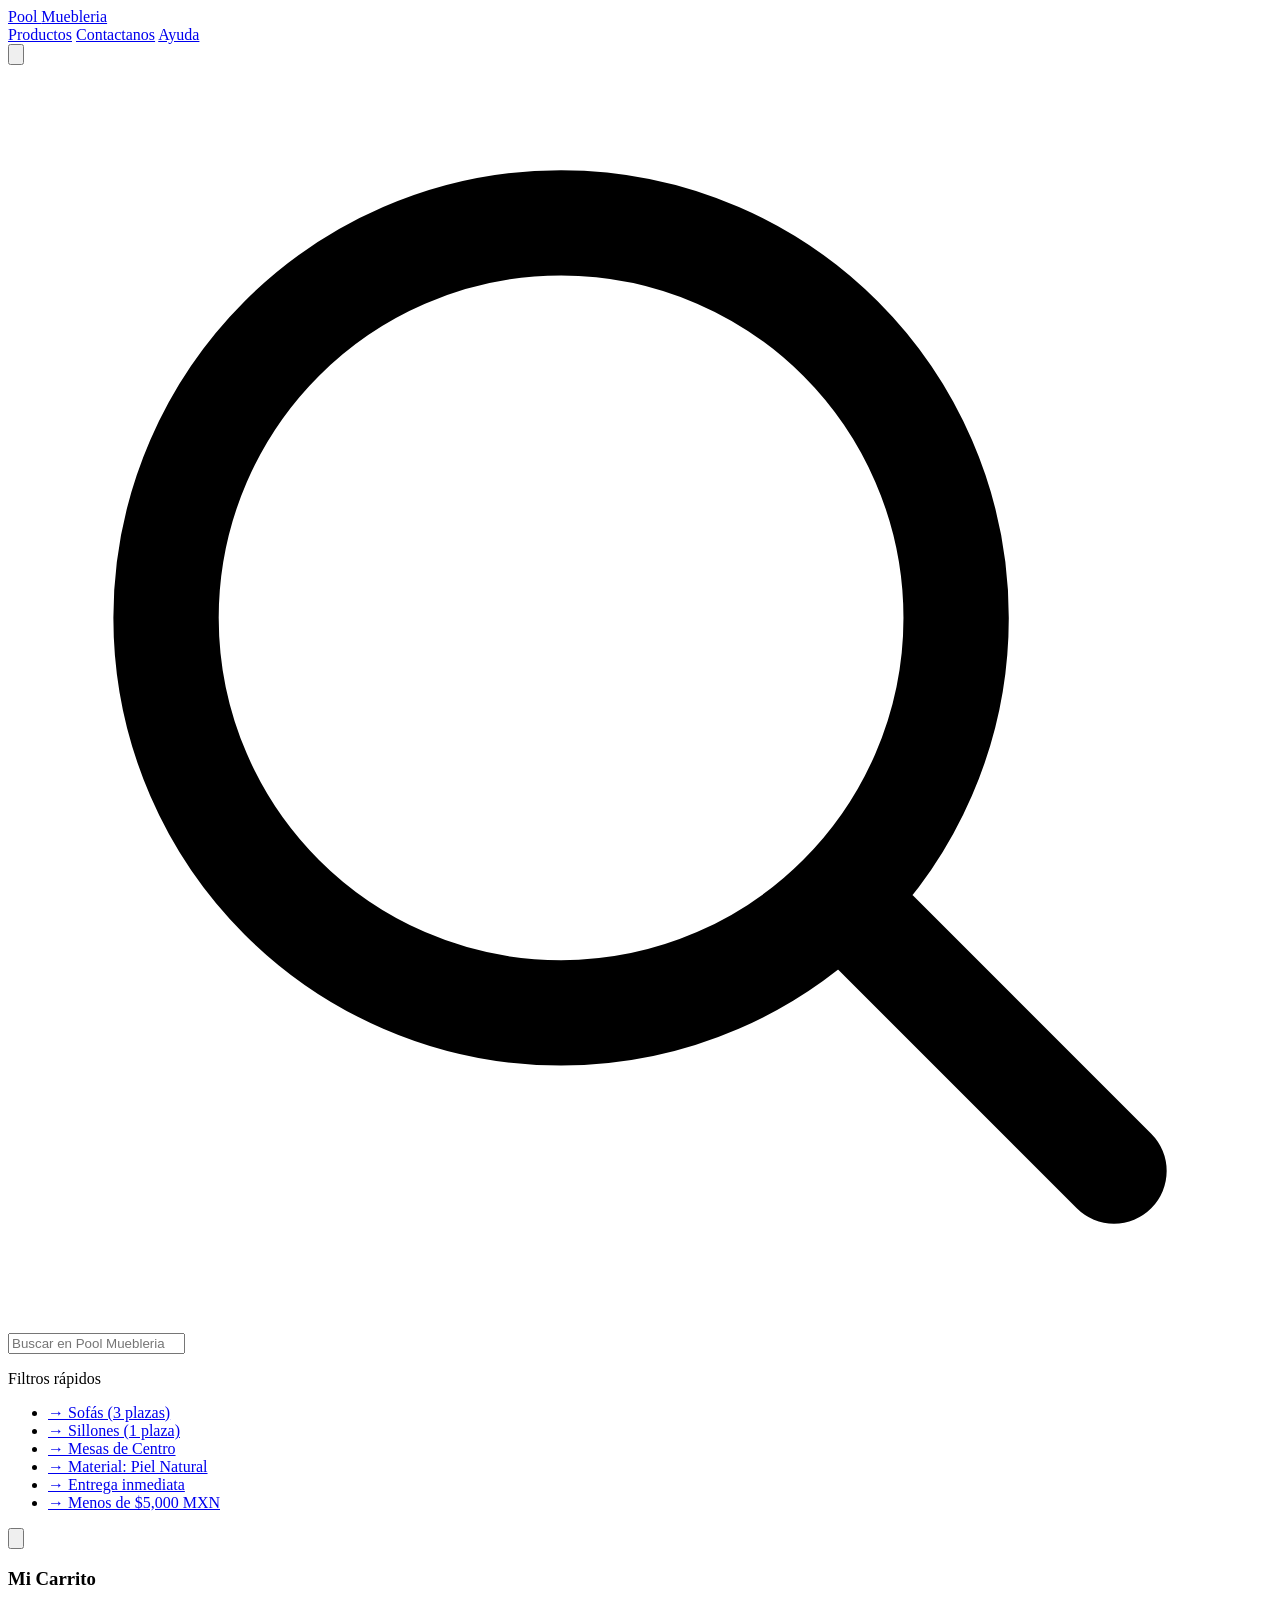
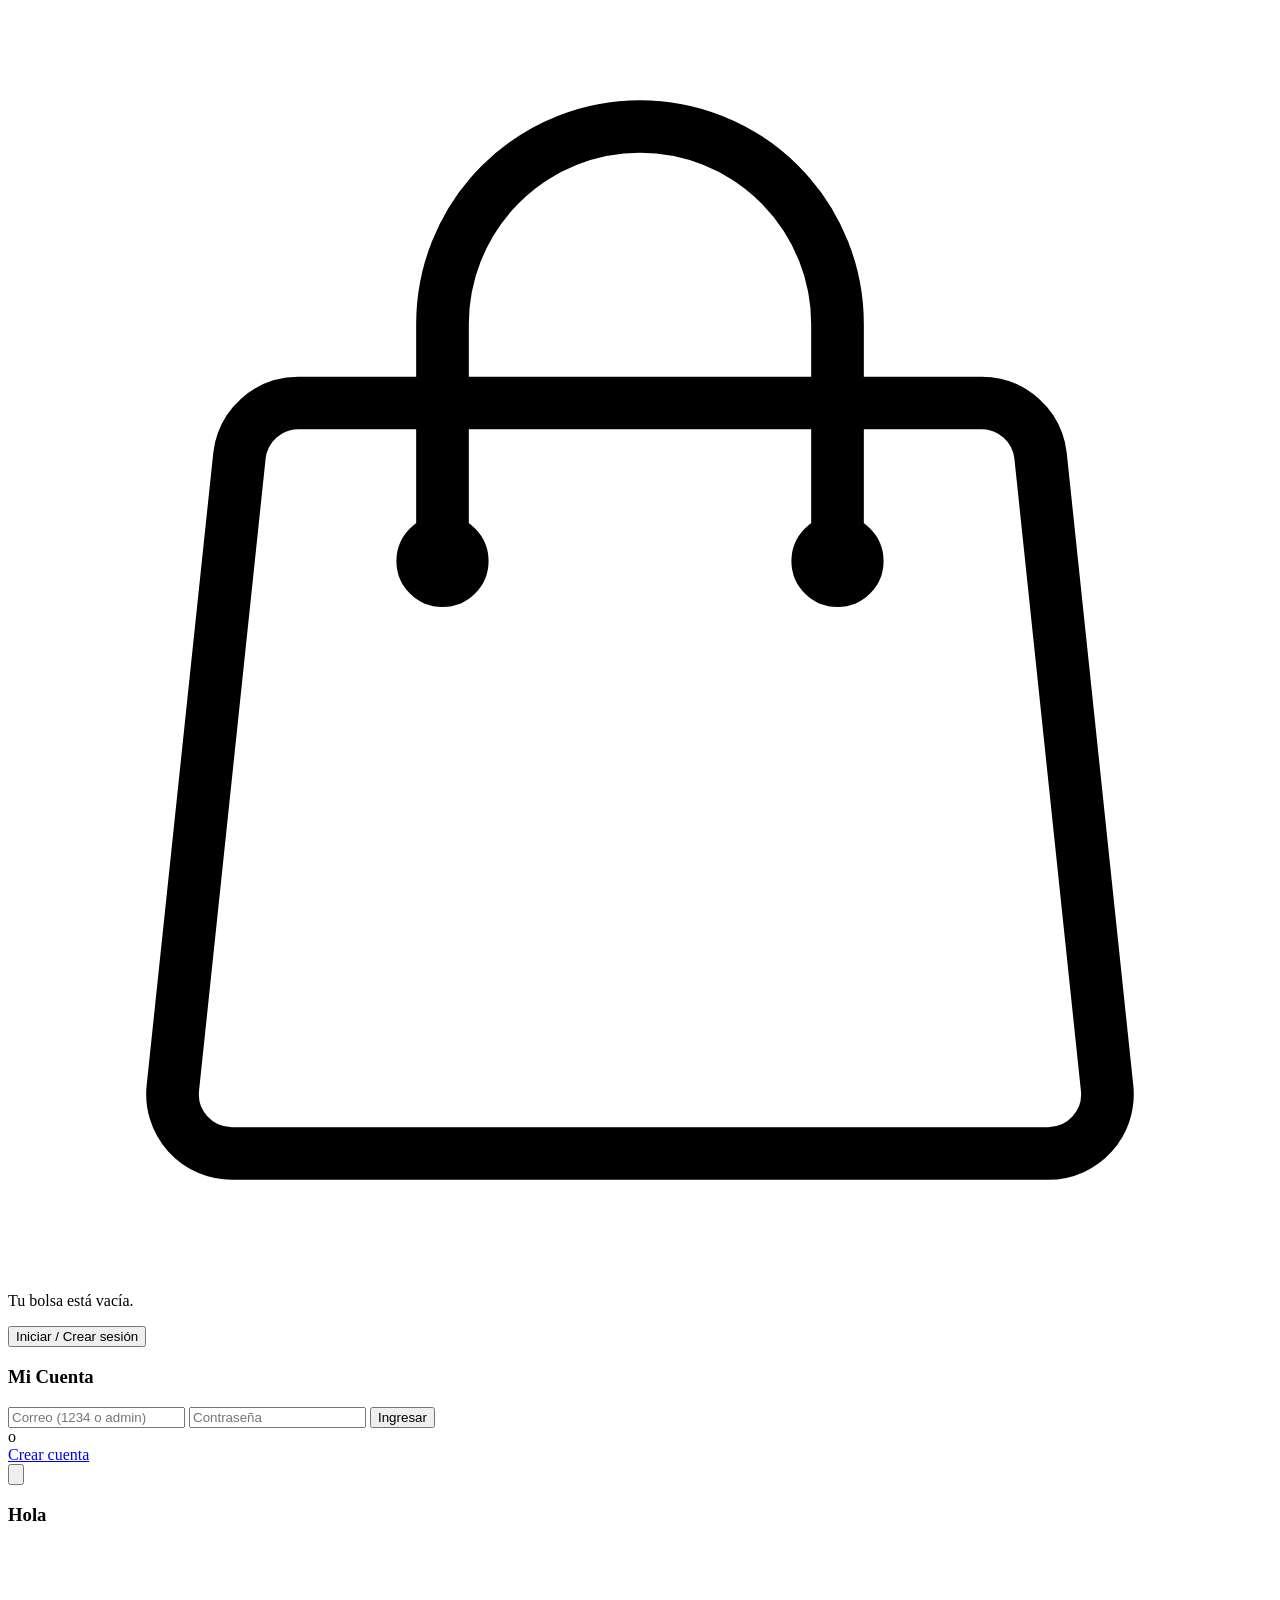
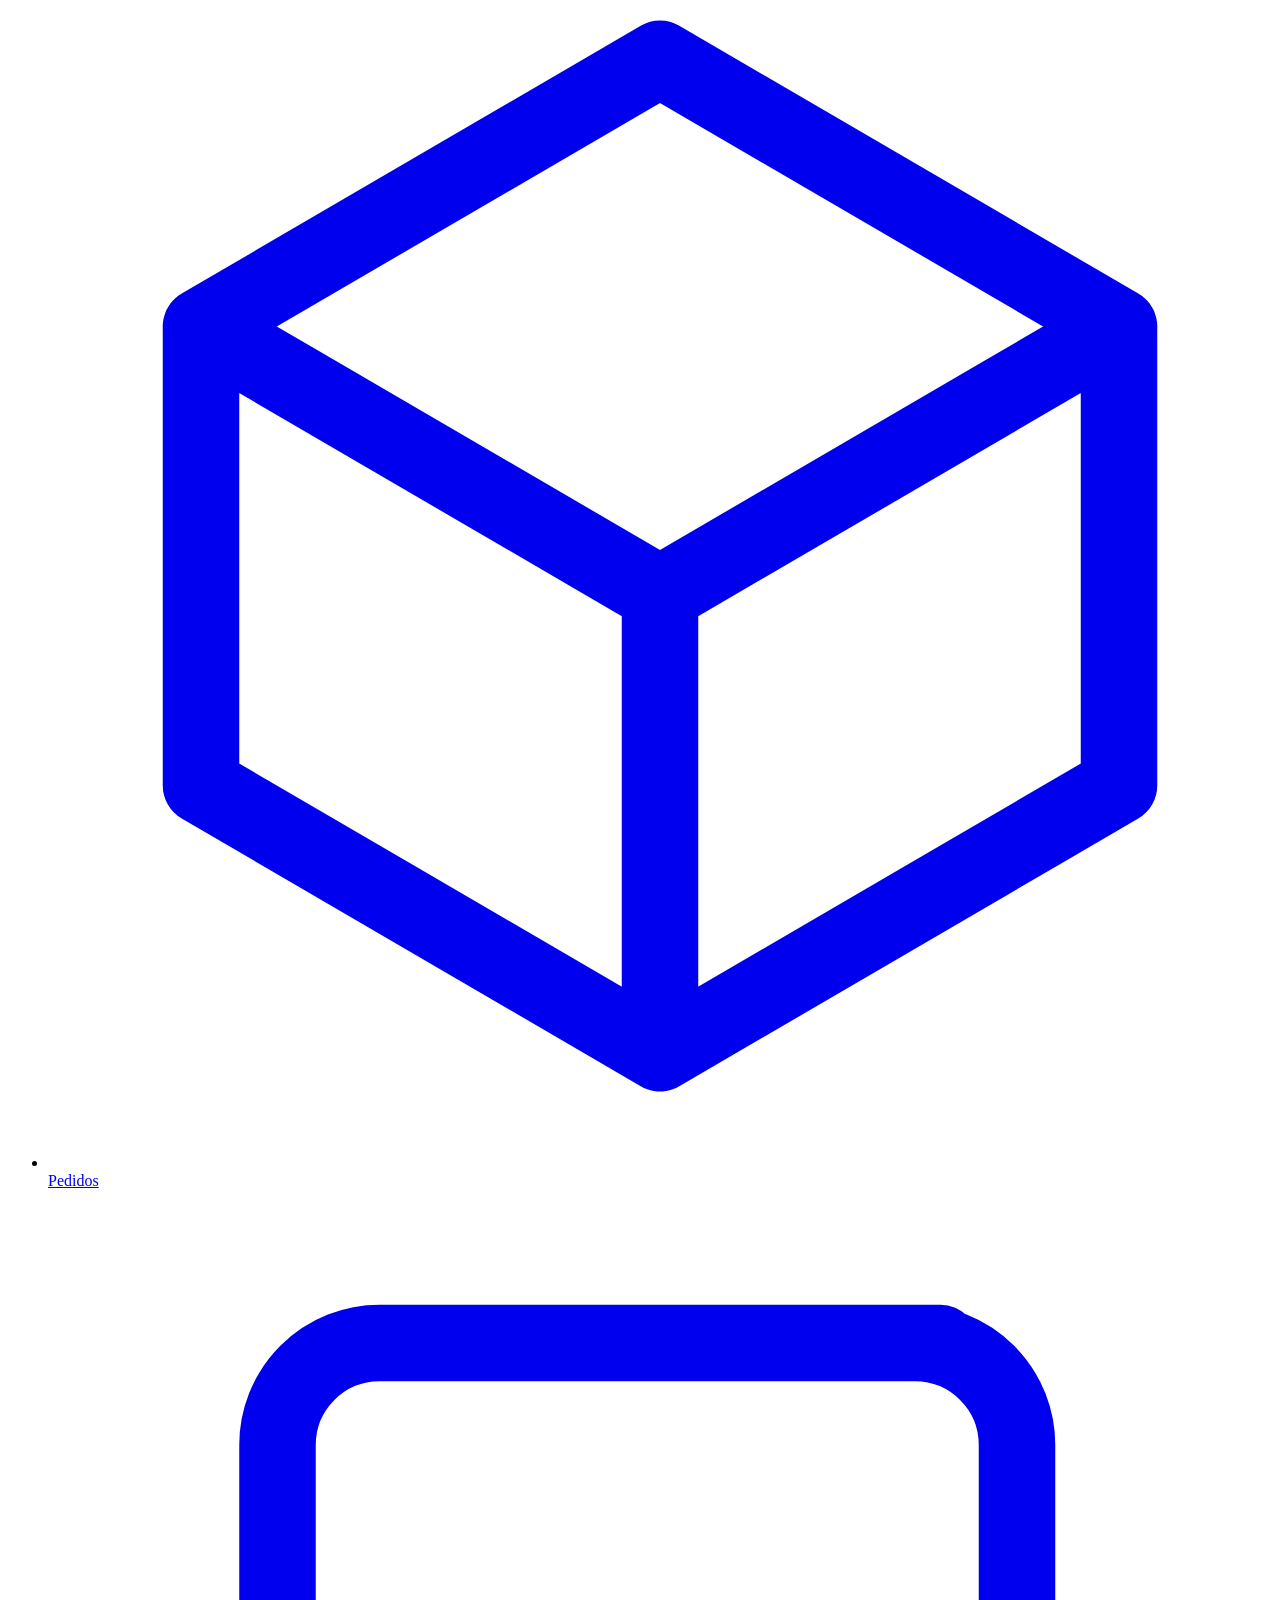
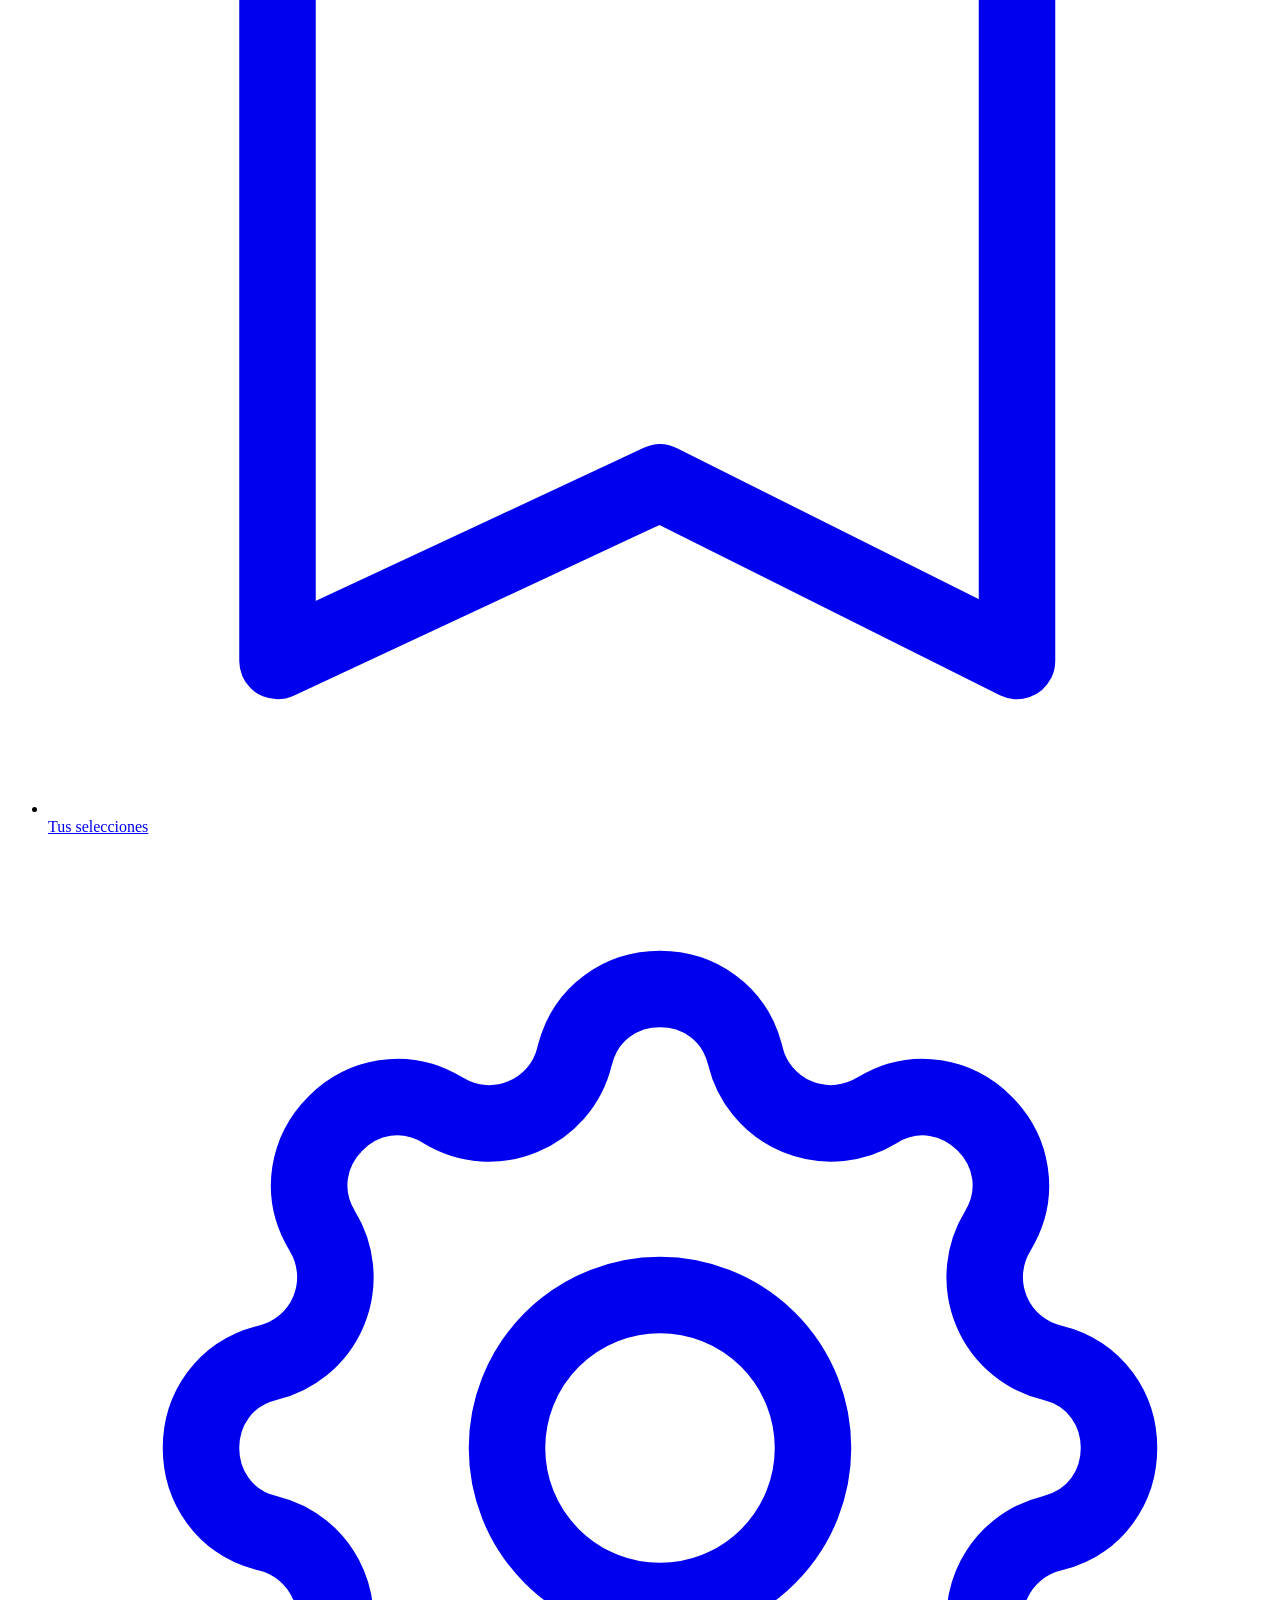
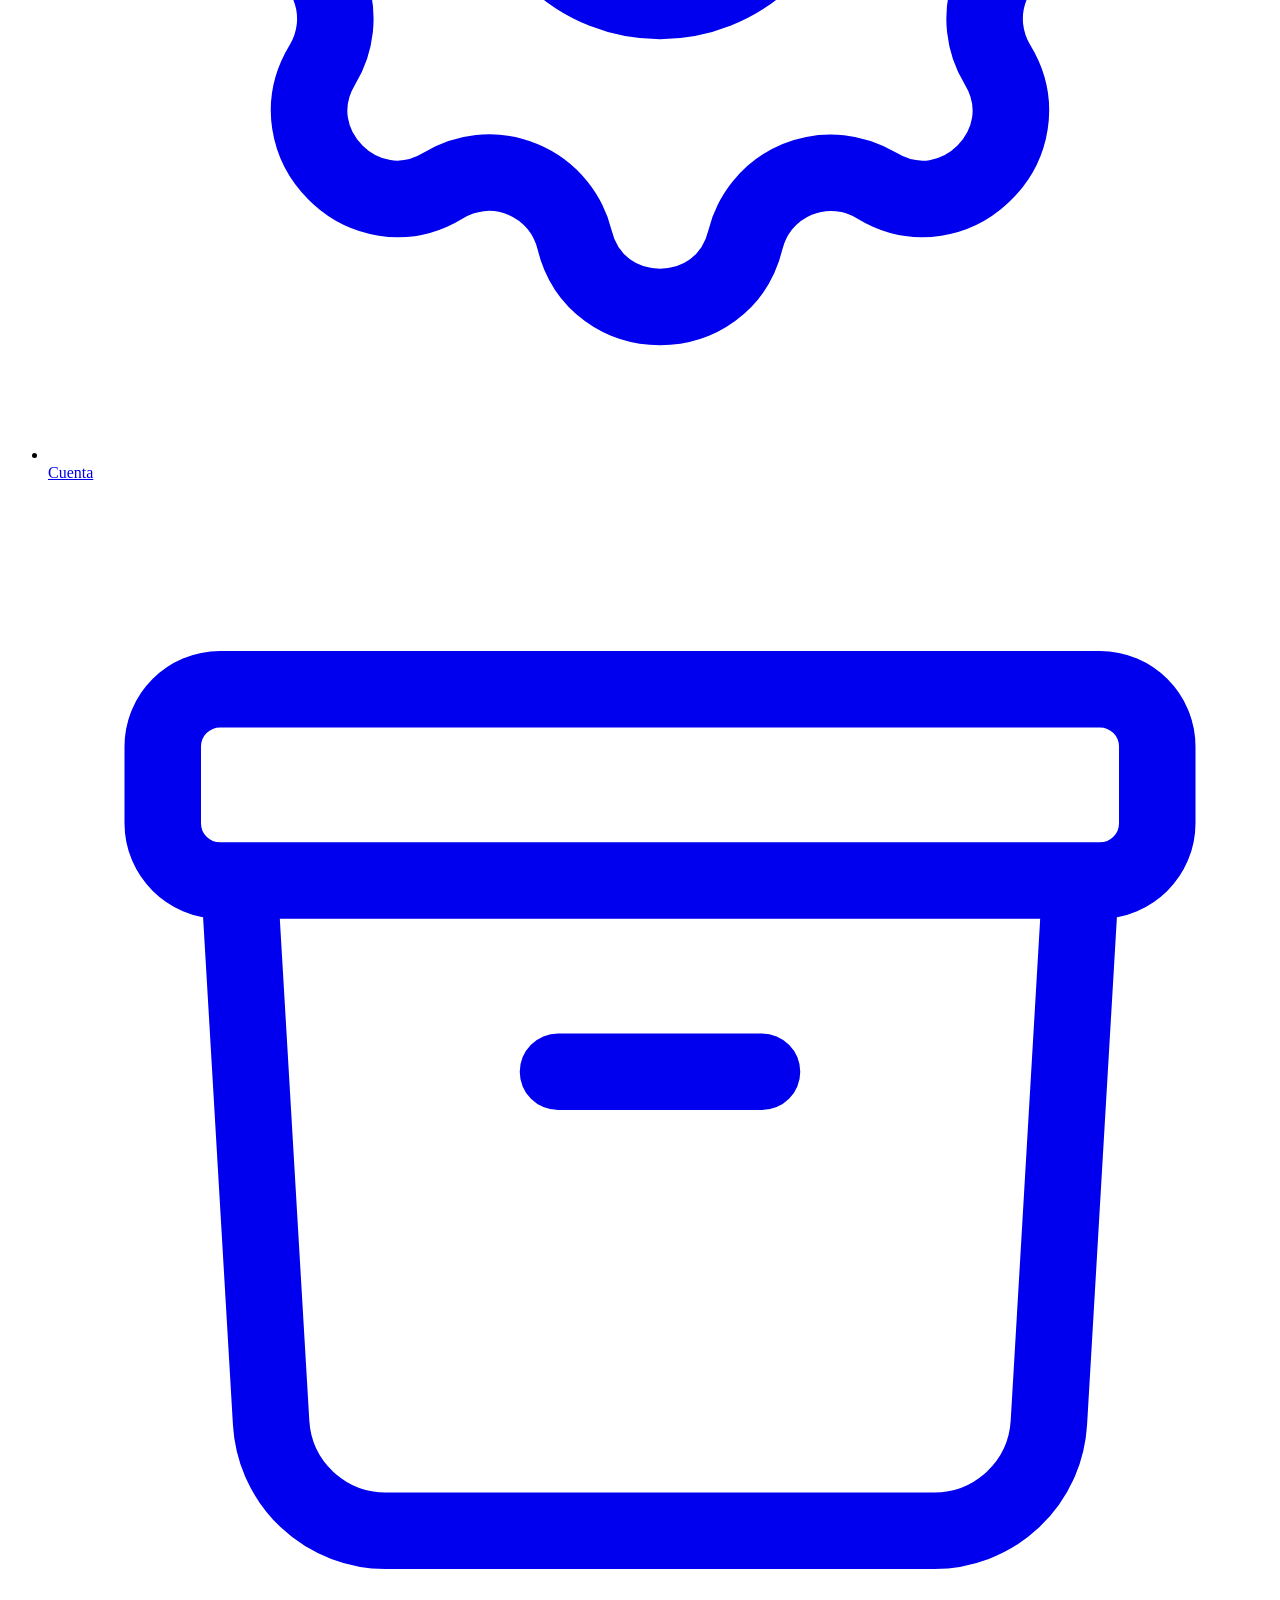
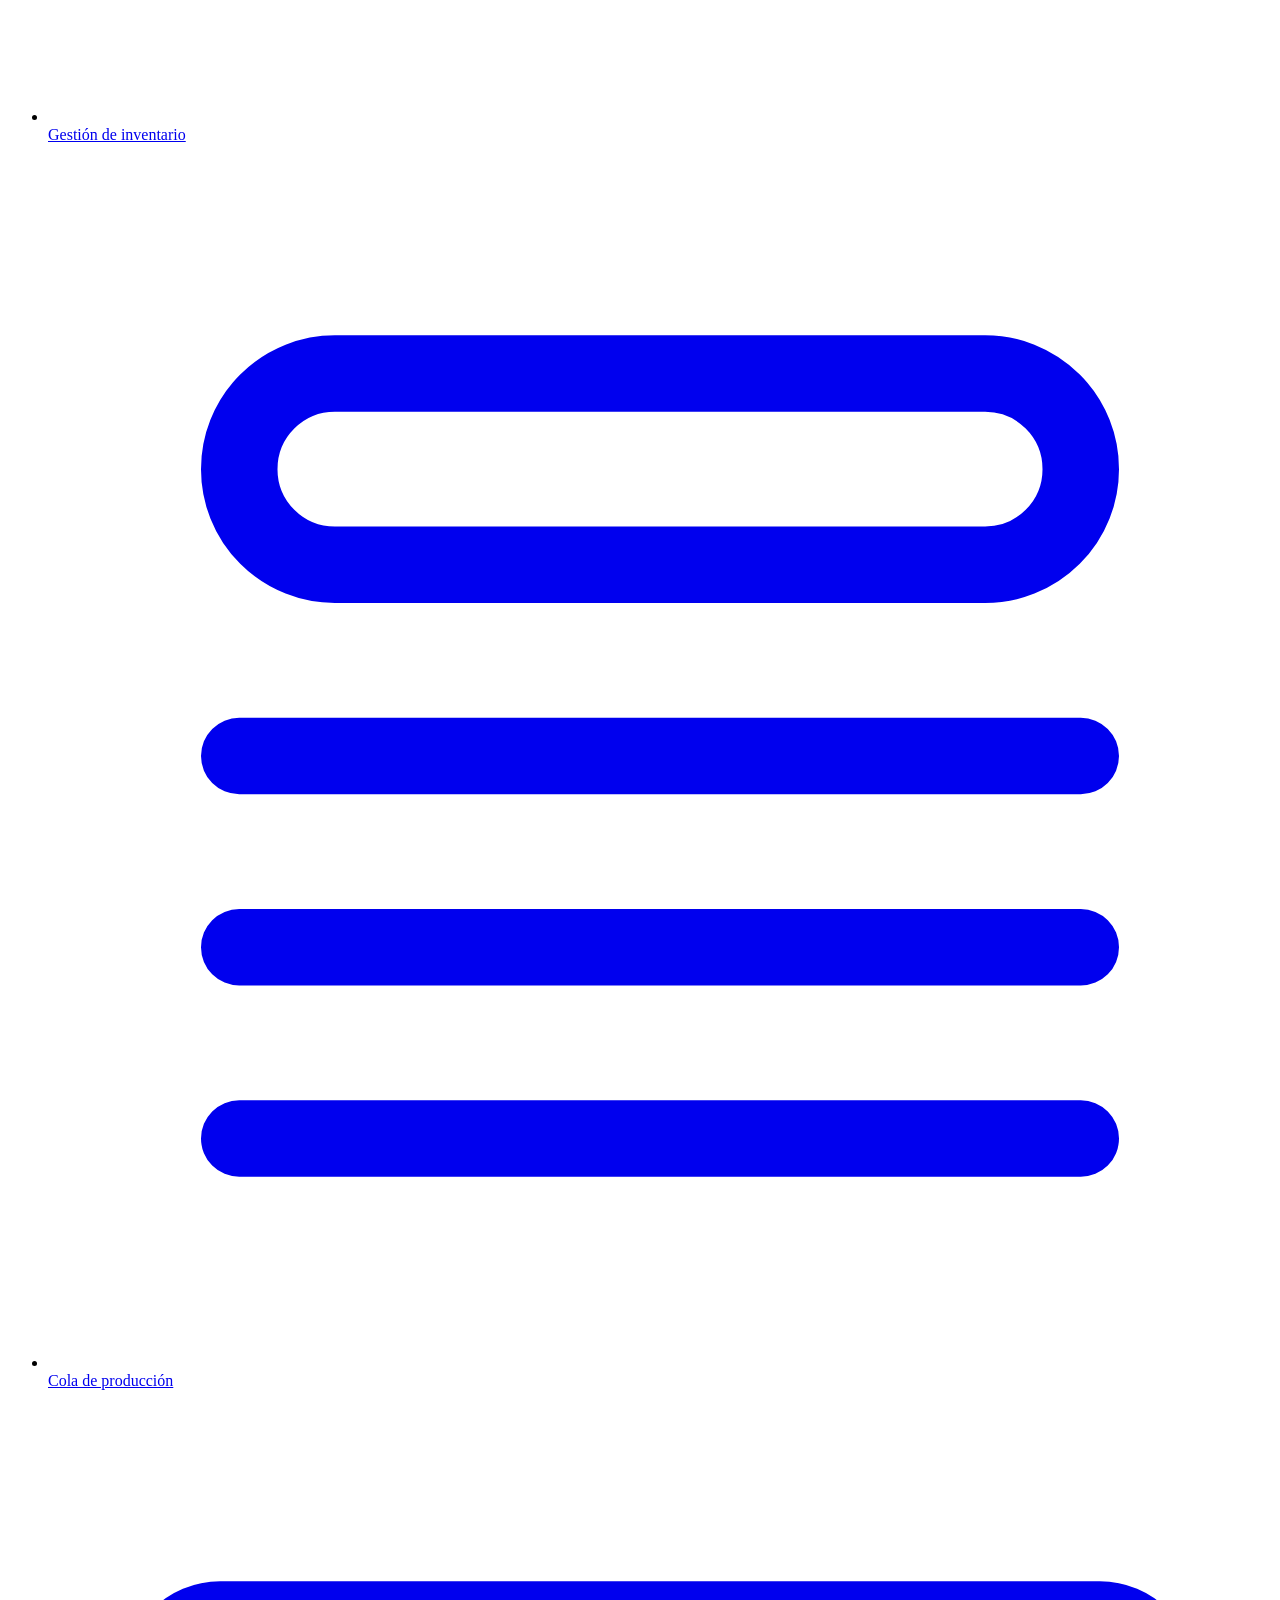
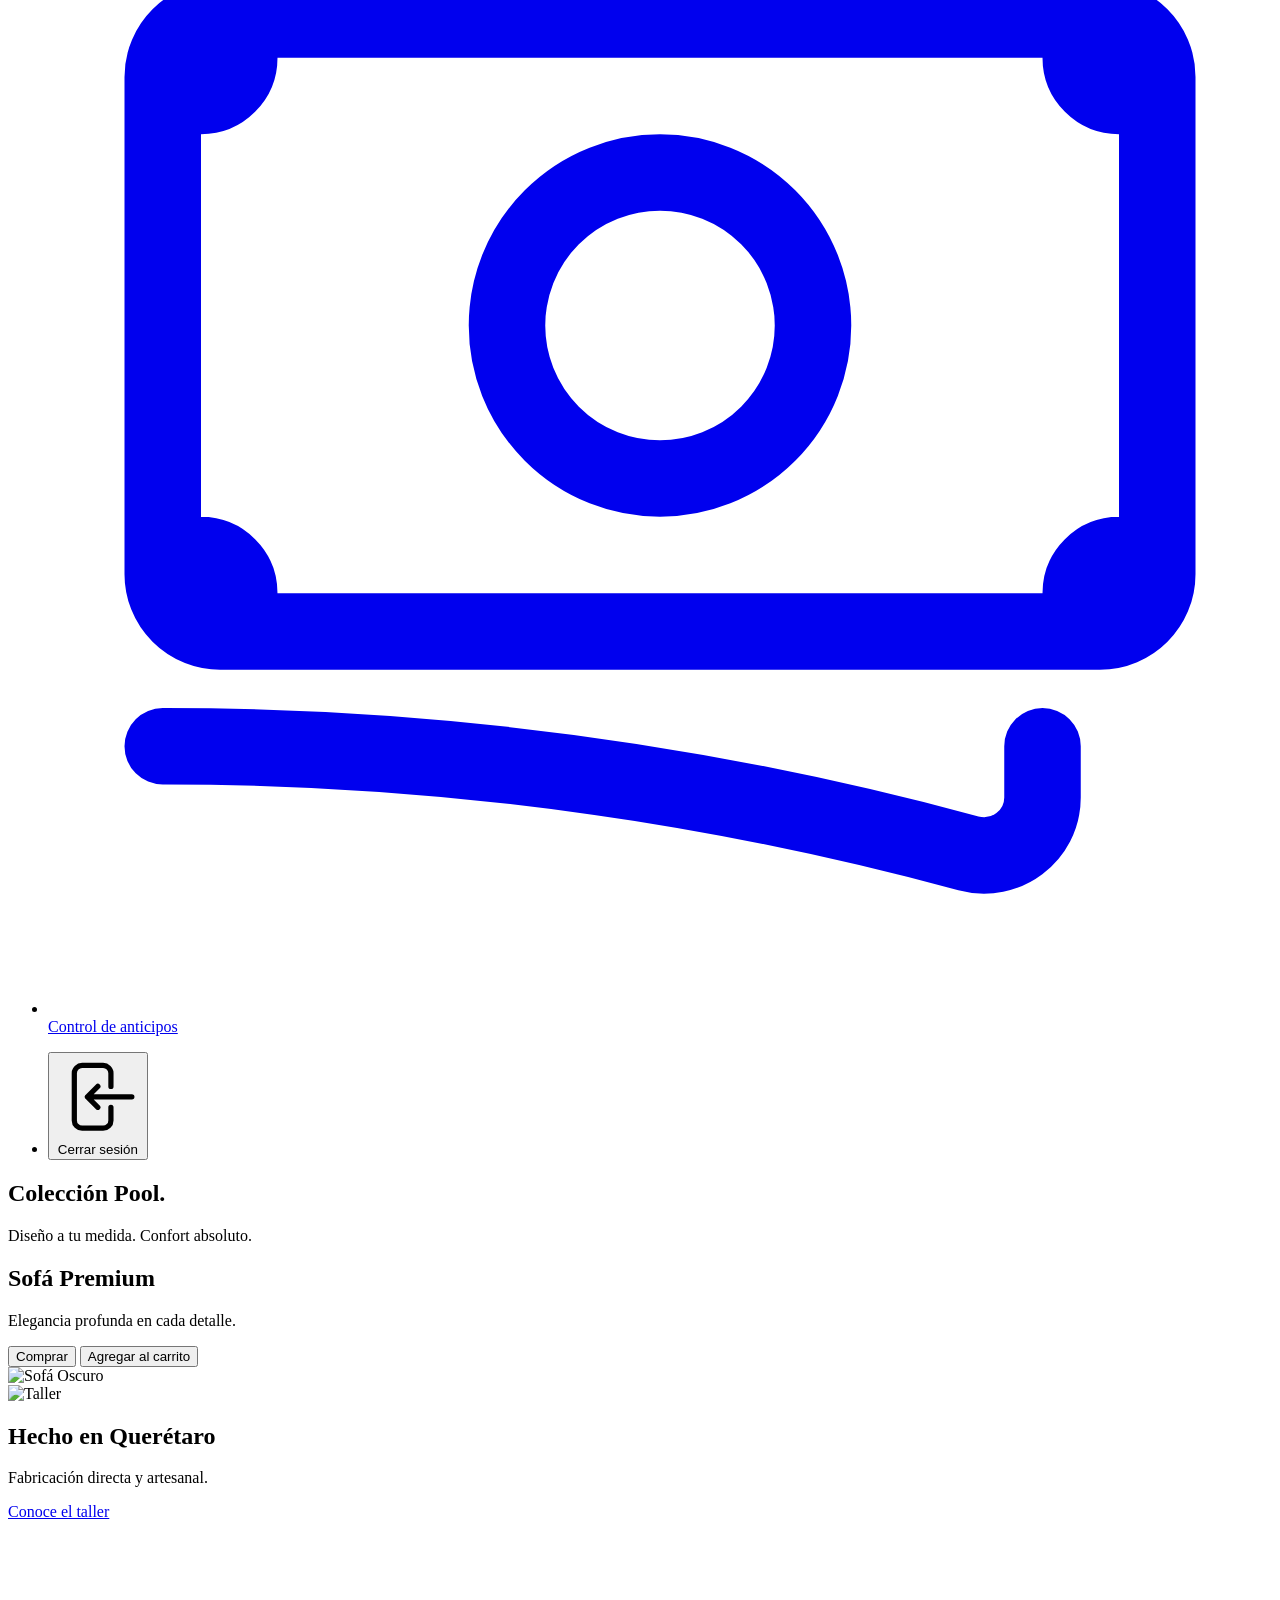
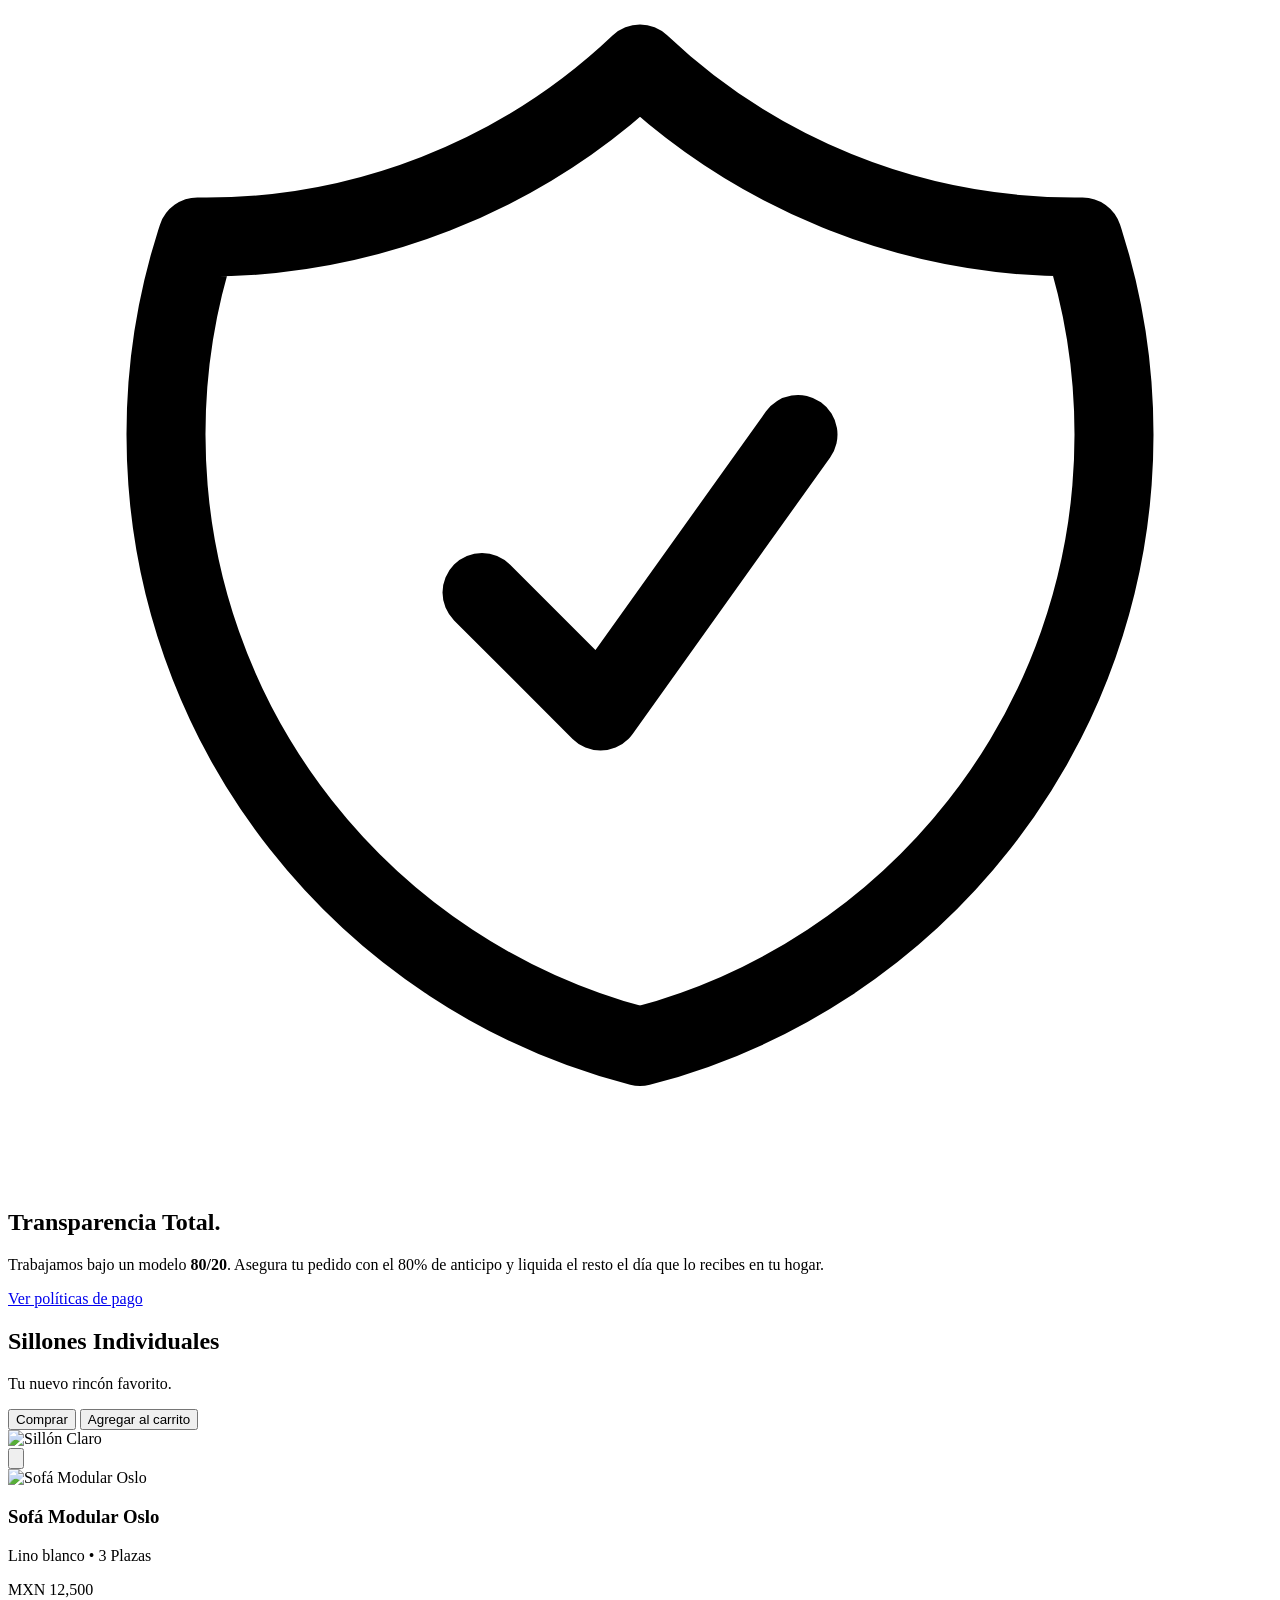
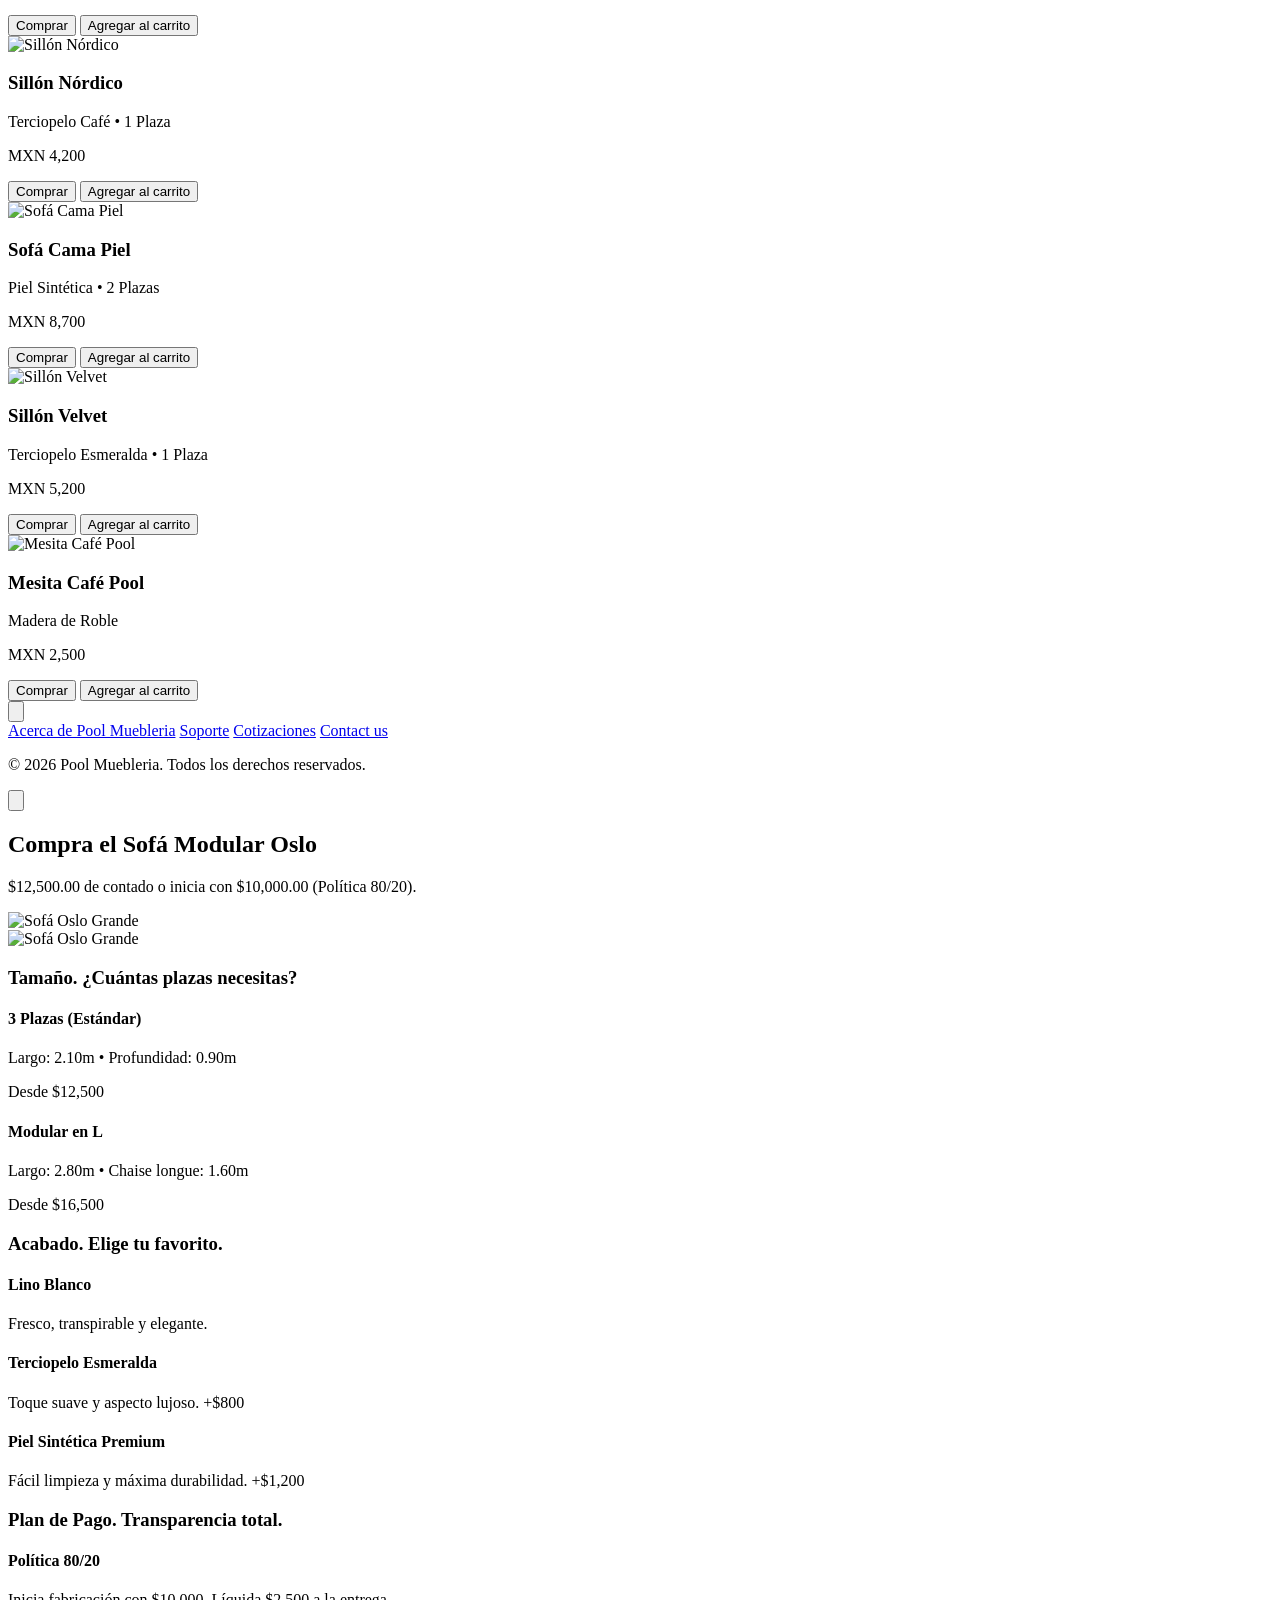
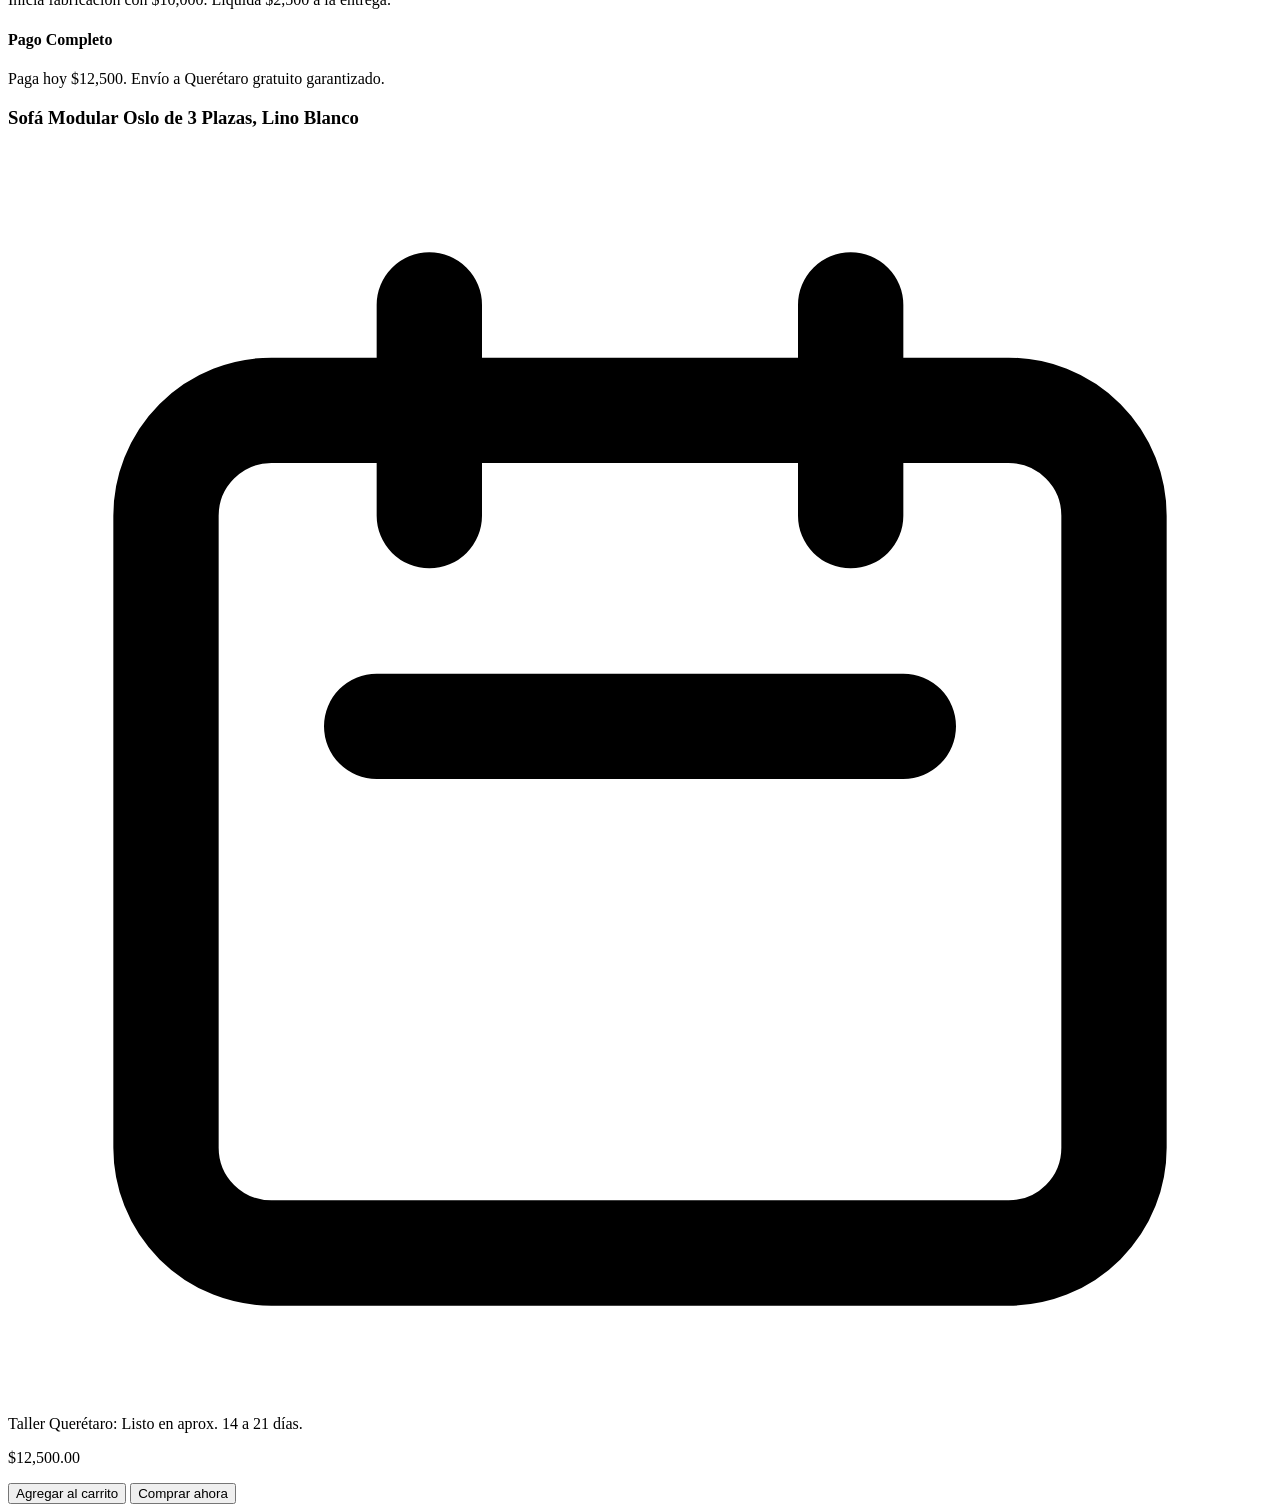
==== index.html @ 06fbead5 "Mi primer commit" ====
<!DOCTYPE html>
<html lang="es">
<head>
    <meta charset="UTF-8">
    <meta name="viewport" content="width=device-width, initial-scale=1.0">
    <title>Pool Muebleria | Diseño a tu medida</title>
    
    <link href="https://fonts.googleapis.com/css2?family=Inter:wght@300;400;500;600;700&display=swap" rel="stylesheet">
    <script src="https://cdn.tailwindcss.com"></script>
    <script>
        tailwind.config = {
            theme: {
                extend: {
                    fontFamily: { sans: ['Inter', 'sans-serif'] },
                    colors: {
                        pool: {
                            bg: '#F5F5F7',      
                            cafe: '#3E2723',    
                            dark: '#1D1D1F',    
                            card: '#FFFFFF'     
                        }
                    }
                }
            }
        }
    </script>
    <style>
        /* Oculta la barra de desplazamiento en el configurador pero permite scroll fluido */
        .no-scrollbar::-webkit-scrollbar { display: none; }
        .no-scrollbar { -ms-overflow-style: none; scrollbar-width: none; }
    </style>
</head>
<body class="bg-pool-bg text-pool-dark font-sans antialiased overflow-x-hidden relative">

    <div class="fixed top-6 left-1/2 transform -translate-x-1/2 z-40 w-full max-w-5xl px-4">
        <header class="bg-white/50 backdrop-blur-2xl rounded-full shadow-sm border border-white/50 flex justify-center items-center py-3 px-8 text-sm font-medium transition-all duration-300">
            <div class="flex items-center space-x-6 md:space-x-8">
                
                <a href="index.html" class="text-xl font-semibold tracking-tight hover:opacity-80 transition-opacity">
                    <span>Pool <span class="font-light text-gray-500">Muebleria</span></span>
                </a>

                <div class="h-4 w-px bg-gray-300/50 hidden md:block"></div>

                <nav class="hidden md:flex space-x-6">
                    <a href="producto.html" class="hover:text-gray-700 transition-colors">Productos</a>
                    <a href="#" class="hover:text-gray-700 transition-colors">Contactanos</a>
                    <a href="#" class="hover:text-gray-700 transition-colors">Ayuda</a>
                </nav>

                <div class="h-4 w-px bg-gray-300/50 hidden md:block"></div>

                <div class="flex items-center space-x-5">
                    
                    <div class="relative flex items-center">
                        <button onclick="toggleSearchMenu()" id="search-btn" title="Buscar" class="text-gray-700 hover:text-black transition-colors focus:outline-none">
                            <svg class="w-4 h-4" fill="none" stroke="currentColor" stroke-width="2" viewBox="0 0 24 24"><path stroke-linecap="round" stroke-linejoin="round" d="m21 21-5.197-5.197m0 0A7.5 7.5 0 1 0 5.196 5.196a7.5 7.5 0 0 0 10.607 10.607Z"></path></svg>
                        </button>
                        <div id="search-dropdown" class="hidden absolute right-[-120px] md:right-[-60px] top-full mt-6 w-80 md:w-96 bg-white/80 backdrop-blur-2xl border border-white/50 rounded-[2rem] shadow-2xl p-6 text-pool-dark transition-all origin-top">
                            <div class="absolute -top-2 right-[124px] md:right-[64px] w-4 h-4 bg-white/80 backdrop-blur-2xl border-t border-l border-white/50 transform rotate-45"></div>
                            <div class="relative z-10">
                                <div class="relative mb-6 pb-2 border-b border-gray-400/30 flex items-center">
                                    <svg class="w-5 h-5 text-gray-500 mr-3" fill="none" stroke="currentColor" stroke-width="2" viewBox="0 0 24 24"><path stroke-linecap="round" stroke-linejoin="round" d="m21 21-5.197-5.197m0 0A7.5 7.5 0 1 0 5.196 5.196a7.5 7.5 0 0 0 10.607 10.607Z"></path></svg>
                                    <input type="text" placeholder="Buscar en Pool Muebleria" class="w-full bg-transparent text-base font-medium outline-none placeholder-gray-500 text-black">
                                </div>
                                <div>
                                    <p class="text-xs text-gray-500 mb-3 px-2 font-medium tracking-wide">Filtros rápidos</p>
                                    <ul class="space-y-1 text-sm font-light">
                                        <li><a href="#" class="flex items-center gap-3 px-2 py-2 hover:bg-white/60 rounded-xl transition-colors"><span class="text-gray-400 font-serif text-lg leading-none">&rarr;</span> Sofás (3 plazas)</a></li>
                                        <li><a href="#" class="flex items-center gap-3 px-2 py-2 hover:bg-white/60 rounded-xl transition-colors"><span class="text-gray-400 font-serif text-lg leading-none">&rarr;</span> Sillones (1 plaza)</a></li>
                                        <li><a href="#" class="flex items-center gap-3 px-2 py-2 hover:bg-white/60 rounded-xl transition-colors"><span class="text-gray-400 font-serif text-lg leading-none">&rarr;</span> Mesas de Centro</a></li>
                                        <li><a href="#" class="flex items-center gap-3 px-2 py-2 hover:bg-white/60 rounded-xl transition-colors"><span class="text-gray-400 font-serif text-lg leading-none">&rarr;</span> Material: Piel Natural</a></li>
                                        <li><a href="#" class="flex items-center gap-3 px-2 py-2 hover:bg-white/60 rounded-xl transition-colors"><span class="text-gray-400 font-serif text-lg leading-none">&rarr;</span> Entrega inmediata</a></li>
                                        <li><a href="#" class="flex items-center gap-3 px-2 py-2 hover:bg-white/60 rounded-xl transition-colors"><span class="text-gray-400 font-serif text-lg leading-none">&rarr;</span> Menos de $5,000 MXN</a></li>
                                    </ul>
                                </div>
                            </div>
                        </div>
                    </div>
                    
                    <div class="relative flex items-center">
                        <button onclick="toggleCartMenu()" id="cart-btn" title="Carrito" class="text-gray-700 hover:text-black transition-colors focus:outline-none">
                            <svg class="w-4 h-4" fill="none" stroke="currentColor" stroke-width="2" viewBox="0 0 24 24"><path stroke-linecap="round" stroke-linejoin="round" d="M15.75 10.5V6a3.75 3.75 0 1 0-7.5 0v4.5m11.356-1.993 1.263 12c.07.665-.45 1.243-1.119 1.243H4.25a1.125 1.125 0 0 1-1.12-1.243l1.264-12A1.125 1.125 0 0 1 5.513 7.5h12.974c.576 0 1.059.435 1.119 1.007ZM8.625 10.5a.375.375 0 1 1-.75 0 .375.375 0 0 1 .75 0Zm7.5 0a.375.375 0 1 1-.75 0 .375.375 0 0 1 .75 0Z"></path></svg>
                        </button>
                        <div id="cart-dropdown" class="hidden absolute right-[-80px] md:right-[-20px] top-full mt-6 w-80 bg-white/80 backdrop-blur-2xl border border-white/50 rounded-[2rem] shadow-2xl p-6 text-pool-dark transition-all origin-top">
                            <div class="absolute -top-2 right-[84px] md:right-[24px] w-4 h-4 bg-white/80 backdrop-blur-2xl border-t border-l border-white/50 transform rotate-45"></div>
                            <div class="relative z-10">
                                <h3 class="text-lg font-semibold mb-2 pb-4 text-center tracking-tight border-b border-gray-400/20">Mi Carrito</h3>
                                <div class="flex flex-col items-center justify-center py-6">
                                    <svg class="w-16 h-16 text-gray-400/50 mb-3" fill="none" stroke="currentColor" stroke-width="1" viewBox="0 0 24 24">
                                        <path stroke-linecap="round" stroke-linejoin="round" d="M15.75 10.5V6a3.75 3.75 0 10-7.5 0v4.5m11.356-1.993l1.263 12c.07.665-.45 1.243-1.119 1.243H4.25a1.125 1.125 0 01-1.12-1.243l1.264-12A1.125 1.125 0 015.513 7.5h12.974c.576 0 1.059.435 1.119 1.007zM8.625 10.5a.375.375 0 11-.75 0 .375.375 0 01.75 0zm7.5 0a.375.375 0 11-.75 0 .375.375 0 01.75 0z" />
                                    </svg>
                                    <p class="text-gray-500 text-sm font-light">Tu bolsa está vacía.</p>
                                </div>
                            </div>
                        </div>
                    </div>

                    <div class="relative hidden md:block pl-2">
                        
                        <div id="logged-out-state" class="block">
                            <button onclick="toggleLoginMenu()" id="login-btn" class="text-gray-700 hover:text-black transition-colors whitespace-nowrap focus:outline-none flex items-center gap-2">
                                Iniciar / Crear sesión
                            </button>

                            <div id="login-dropdown" class="hidden absolute right-0 top-full mt-6 w-72 bg-white/80 backdrop-blur-2xl border border-white/50 rounded-[2rem] shadow-2xl p-6 text-pool-dark transition-all origin-top-right">
                                <div class="absolute -top-2 right-16 w-4 h-4 bg-white/80 backdrop-blur-2xl border-t border-l border-white/50 transform rotate-45"></div>
                                <div class="relative z-10">
                                    <h3 class="text-lg font-semibold mb-4 text-center tracking-tight">Mi Cuenta</h3>
                                    <form onsubmit="handleLogin(event)">
                                        <input type="text" id="login-email" placeholder="Correo (1234 o admin)" class="w-full mb-3 px-4 py-2.5 bg-white/60 border border-white/50 rounded-xl text-sm font-light focus:outline-none focus:ring-2 focus:ring-pool-cafe/40 focus:bg-white/80 transition">
                                        <input type="password" id="login-password" placeholder="Contraseña" class="w-full mb-5 px-4 py-2.5 bg-white/60 border border-white/50 rounded-xl text-sm font-light focus:outline-none focus:ring-2 focus:ring-pool-cafe/40 focus:bg-white/80 transition">
                                        <button type="submit" class="w-full bg-pool-cafe text-white font-medium text-sm py-2.5 rounded-full hover:opacity-90 transition shadow-md">Ingresar</button>
                                    </form>
                                    <div class="flex items-center my-5">
                                        <div class="flex-grow border-t border-gray-400/20"></div>
                                        <span class="mx-3 text-xs text-gray-500 font-light">o</span>
                                        <div class="flex-grow border-t border-gray-400/20"></div>
                                    </div>
                                    <div class="text-center">
                                        <a href="#" class="text-sm font-medium text-gray-700 hover:text-black transition">Crear cuenta</a>
                                    </div>
                                </div>
                            </div>
                        </div>

                        <div id="logged-in-state" class="hidden">
                            <button onclick="toggleProfileMenu()" id="profile-btn" class="w-8 h-8 rounded-full bg-gray-200 flex items-center justify-center text-gray-600 hover:text-black hover:bg-gray-300 transition-colors focus:outline-none">
                                <svg class="w-5 h-5" fill="none" stroke="currentColor" stroke-width="1.5" viewBox="0 0 24 24"><path stroke-linecap="round" stroke-linejoin="round" d="M15.75 6a3.75 3.75 0 11-7.5 0 3.75 3.75 0 017.5 0zM4.501 20.118a7.5 7.5 0 0114.998 0A17.933 17.933 0 0112 21.75c-2.676 0-5.216-.584-7.499-1.632z"></path></svg>
                            </button>

                            <div id="profile-dropdown" class="hidden absolute right-0 top-full mt-6 w-72 bg-white/80 backdrop-blur-2xl border border-white/50 rounded-[2rem] shadow-2xl p-6 text-pool-dark transition-all origin-top-right">
                                <div class="absolute -top-2 right-4 w-4 h-4 bg-white/80 backdrop-blur-2xl border-t border-l border-white/50 transform rotate-45"></div>
                                <div class="relative z-10">
                                    <h3 id="user-greeting" class="text-lg font-semibold mb-4 tracking-tight px-3 border-b border-gray-400/20 pb-3">Hola</h3>
                                    
                                    <ul id="user-menu-list" class="hidden space-y-1 text-sm font-light">
                                        <li><a href="#" class="flex items-center gap-3 px-3 py-2 hover:bg-white/60 rounded-xl transition-colors"><svg class="w-4 h-4 text-gray-500" fill="none" stroke="currentColor" stroke-width="1.5" viewBox="0 0 24 24"><path stroke-linecap="round" stroke-linejoin="round" d="M21 7.5l-9-5.25L3 7.5m18 0l-9 5.25m9-5.25v9l-9 5.25M3 7.5l9 5.25M3 7.5v9l9 5.25m0-9v9"></path></svg> Pedidos</a></li>
                                        <li><a href="#" class="flex items-center gap-3 px-3 py-2 hover:bg-white/60 rounded-xl transition-colors"><svg class="w-4 h-4 text-gray-500" fill="none" stroke="currentColor" stroke-width="1.5" viewBox="0 0 24 24"><path stroke-linecap="round" stroke-linejoin="round" d="M17.5 3h-11a2 2 0 00-2 2v16l7.5-3.5L19 21V5a2 2 0 00-2-2z"></path></svg> Tus selecciones</a></li>
                                        <li><a href="#" class="flex items-center gap-3 px-3 py-2 hover:bg-white/60 rounded-xl transition-colors"><svg class="w-4 h-4 text-gray-500" fill="none" stroke="currentColor" stroke-width="1.5" viewBox="0 0 24 24"><path stroke-linecap="round" stroke-linejoin="round" d="M10.325 4.317c.426-1.756 2.924-1.756 3.35 0a1.724 1.724 0 002.573 1.066c1.543-.94 3.31.826 2.37 2.37a1.724 1.724 0 001.065 2.572c1.756.426 1.756 2.924 0 3.35a1.724 1.724 0 00-1.066 2.573c.94 1.543-.826 3.31-2.37 2.37a1.724 1.724 0 00-2.572 1.065c-.426 1.756-2.924 1.756-3.35 0a1.724 1.724 0 00-2.573-1.066c-1.543.94-3.31-.826-2.37-2.37a1.724 1.724 0 00-1.065-2.572c-1.756-.426-1.756-2.924 0-3.35a1.724 1.724 0 001.066-2.573c-.94-1.543.826-3.31 2.37-2.37.996.608 2.296.07 2.572-1.065z"></path><path stroke-linecap="round" stroke-linejoin="round" d="M15 12a3 3 0 11-6 0 3 3 0 016 0z"></path></svg> Cuenta</a></li>
                                    </ul>

                                    <ul id="admin-menu-list" class="hidden space-y-1 text-sm font-light">
                                        <li><a href="#" class="flex items-center gap-3 px-3 py-2 hover:bg-white/60 rounded-xl transition-colors"><svg class="w-4 h-4 text-pool-cafe" fill="none" stroke="currentColor" stroke-width="1.5" viewBox="0 0 24 24"><path stroke-linecap="round" stroke-linejoin="round" d="M20.25 7.5l-.625 10.632a2.25 2.25 0 01-2.247 2.118H6.622a2.25 2.25 0 01-2.247-2.118L3.75 7.5M10 11.25h4M3.375 7.5h17.25c.621 0 1.125-.504 1.125-1.125v-1.5c0-.621-.504-1.125-1.125-1.125H3.375c-.621 0-1.125.504-1.125 1.125v1.5c0 .621.504 1.125 1.125 1.125z"></path></svg> Gestión de inventario</a></li>
                                        <li><a href="#" class="flex items-center gap-3 px-3 py-2 hover:bg-white/60 rounded-xl transition-colors"><svg class="w-4 h-4 text-pool-cafe" fill="none" stroke="currentColor" stroke-width="1.5" viewBox="0 0 24 24"><path stroke-linecap="round" stroke-linejoin="round" d="M3.75 12h16.5m-16.5 3.75h16.5M3.75 19.5h16.5M5.625 4.5h12.75a1.875 1.875 0 010 3.75H5.625a1.875 1.875 0 010-3.75z"></path></svg> Cola de producción</a></li>
                                        <li><a href="#" class="flex items-center gap-3 px-3 py-2 hover:bg-white/60 rounded-xl transition-colors"><svg class="w-4 h-4 text-pool-cafe" fill="none" stroke="currentColor" stroke-width="1.5" viewBox="0 0 24 24"><path stroke-linecap="round" stroke-linejoin="round" d="M2.25 18.75a60.07 60.07 0 0115.797 2.101c.727.198 1.453-.342 1.453-1.096V18.75M3.75 4.5v.75A.75.75 0 013 6h-.75m0 0v-.375c0-.621.504-1.125 1.125-1.125H20.25M2.25 6v9m18-10.5v.75c0 .414.336.75.75.75h.75m-1.5-1.5h.375c.621 0 1.125.504 1.125 1.125v9.75c0 .621-.504 1.125-1.125 1.125h-.375m1.5-1.5H21a.75.75 0 00-.75.75v.75m0 0H3.75m0 0h-.375a1.125 1.125 0 01-1.125-1.125V15m1.5 1.5v-.75A.75.75 0 003 15h-.75M15 10.5a3 3 0 11-6 0 3 3 0 016 0z"></path></svg> Control de anticipos</a></li>
                                    </ul>
                                    
                                    <div class="border-t border-gray-400/20 my-2"></div>
                                    
                                    <ul>
                                        <li><button onclick="handleLogout()" class="w-full flex items-center gap-3 px-3 py-2 hover:bg-white/60 rounded-xl transition-colors text-red-600"><svg class="w-4 h-4 text-red-500" fill="none" stroke="currentColor" stroke-width="1.5" viewBox="0 0 24 24"><path stroke-linecap="round" stroke-linejoin="round" d="M15.75 9V5.25A2.25 2.25 0 0013.5 3h-6a2.25 2.25 0 00-2.25 2.25v13.5A2.25 2.25 0 007.5 21h6a2.25 2.25 0 002.25-2.25V15M12 9l-3 3m0 0l3 3m-3-3h12.75"></path></svg> Cerrar sesión</button></li>
                                    </ul>
                                </div>
                            </div>
                        </div>

                    </div>
                    
                </div>
            </div>
        </header>
    </div>

    <section class="max-w-[1400px] mx-auto px-4 md:px-6 pt-28 pb-12">
        
        <div class="text-center mb-10 mt-8">
            <h1 class="text-4xl md:text-5xl font-semibold tracking-tight mb-3">Colección Pool.</h1>
            <p class="text-lg text-gray-500 font-light">Diseño a tu medida. Confort absoluto.</p>
        </div>

        <div class="grid grid-cols-1 md:grid-cols-2 gap-4 md:gap-6 relative z-10">
            
            <div class="relative bg-pool-cafe text-white h-[500px] md:h-[550px] rounded-[2rem] overflow-hidden flex flex-col items-center text-center pt-14 px-6 hover:shadow-lg transition duration-500 group cursor-pointer">
                <h2 class="text-3xl md:text-4xl font-semibold mb-2 tracking-tight z-10">Sofá Premium</h2>
                <p class="text-base text-gray-300 mb-6 font-light z-10">Elegancia profunda en cada detalle.</p>
                <div class="flex space-x-3 z-10">
                    <button onclick="openPurchaseModal()" class="bg-white text-pool-cafe px-5 py-2 rounded-full text-sm font-medium hover:bg-gray-100 transition">Comprar</button>
                    <button onclick="openPurchaseModal()" class="border border-white text-white px-5 py-2 rounded-full text-sm font-medium hover:bg-white/10 transition">Agregar al carrito</button>
                </div>
                <img src="https://images.unsplash.com/photo-1550254478-ead40cc54513?auto=format&fit=crop&q=80&w=800" alt="Sofá Oscuro" class="absolute bottom-0 w-full md:w-[85%] object-cover h-[60%] mask-image-bottom opacity-90 mix-blend-luminosity">
            </div>

            <div class="relative bg-gray-900 text-white h-[500px] md:h-[550px] rounded-[2rem] overflow-hidden flex flex-col justify-start items-center text-center pt-14 px-6 hover:shadow-lg transition duration-500 group cursor-pointer">
                <img src="https://images.unsplash.com/photo-1618220179428-22790b46a0eb?auto=format&fit=crop&q=80&w=1000" alt="Taller" class="absolute inset-0 w-full h-full object-cover opacity-60">
                <div class="relative z-10">
                    <h2 class="text-3xl md:text-4xl font-semibold mb-2 tracking-tight">Hecho en Querétaro</h2>
                    <p class="text-base text-gray-200 mb-6 font-light">Fabricación directa y artesanal.</p>
                    <a href="#" class="bg-white text-black px-5 py-2 rounded-full text-sm font-medium hover:bg-gray-200 transition">Conoce el taller</a>
                </div>
            </div>

            <div class="relative bg-white border border-gray-200 text-pool-dark h-[500px] md:h-[550px] rounded-[2rem] overflow-hidden flex flex-col justify-center items-center text-center px-10 hover:shadow-lg transition duration-500 group">
                <div class="mb-6 bg-gray-50 p-4 rounded-full">
                    <svg class="w-10 h-10 text-pool-cafe" fill="none" stroke="currentColor" stroke-width="1.5" viewBox="0 0 24 24"><path stroke-linecap="round" stroke-linejoin="round" d="M9 12.75 11.25 15 15 9.75m-3-7.036A11.959 11.959 0 0 1 3.598 6 11.99 11.99 0 0 0 3 9.749c0 5.592 3.824 10.29 9 11.623 5.176-1.332 9-6.03 9-11.622 0-1.31-.21-2.571-.598-3.751h-.152c-3.196 0-6.1-1.248-8.25-3.285Z"></path></svg>
                </div>
                <h2 class="text-3xl md:text-4xl font-semibold mb-3 tracking-tight">Transparencia Total.</h2>
                <p class="text-base text-gray-500 mb-8 max-w-md font-light">Trabajamos bajo un modelo <strong>80/20</strong>. Asegura tu pedido con el 80% de anticipo y liquida el resto el día que lo recibes en tu hogar.</p>
                <a href="#" class="bg-pool-cafe text-white px-6 py-2.5 rounded-full text-sm font-medium hover:opacity-90 transition">Ver políticas de pago</a>
            </div>

            <div class="relative bg-pool-bg border border-gray-100 text-pool-dark h-[500px] md:h-[550px] rounded-[2rem] overflow-hidden flex flex-col items-center text-center pt-14 px-6 hover:shadow-lg transition duration-500 group cursor-pointer">
                <h2 class="text-3xl md:text-4xl font-semibold mb-2 tracking-tight z-10">Sillones Individuales</h2>
                <p class="text-base text-gray-500 mb-6 font-light z-10">Tu nuevo rincón favorito.</p>
                <div class="flex space-x-3 z-10">
                    <button onclick="openPurchaseModal()" class="bg-pool-cafe text-white px-5 py-2 rounded-full text-sm font-medium hover:opacity-90 transition">Comprar</button>
                    <button onclick="openPurchaseModal()" class="border border-pool-cafe text-pool-cafe px-5 py-2 rounded-full text-sm font-medium hover:bg-gray-50 transition">Agregar al carrito</button>
                </div>
                <img src="https://images.unsplash.com/photo-1493663284031-b7e3aefcae8e?auto=format&fit=crop&q=80&w=800" alt="Sillón Claro" class="absolute bottom-0 w-full object-cover h-[55%] origin-bottom">
            </div>

        </div>
    </section>

    <section class="max-w-7xl mx-auto px-6 pb-24 relative z-0">
        
        <button id="prev-btn" class="absolute left-0 md:left-2 top-[175px] transform -translate-y-1/2 bg-white/90 backdrop-blur-md shadow-lg text-pool-cafe p-3.5 rounded-full hover:bg-white hover:scale-110 transition-all z-10 hidden md:flex items-center justify-center cursor-pointer border border-gray-100">
            <svg class="w-6 h-6" fill="none" stroke="currentColor" stroke-width="2.5" viewBox="0 0 24 24"><path stroke-linecap="round" stroke-linejoin="round" d="M15.75 19.5L8.25 12l7.5-7.5"></path></svg>
        </button>

        <div id="product-carousel" class="flex space-x-6 overflow-x-auto pb-16 pt-8 snap-x scrollbar-hide no-scrollbar" style="scrollbar-width: none;">
            
            <div class="snap-start flex-none w-80 bg-pool-card rounded-[2rem] p-5 shadow-sm border border-gray-100 flex flex-col text-center transition-all duration-300 ease-out hover:shadow-xl hover:-translate-y-1 hover:border-gray-200 hover:z-10 relative z-0">
                <div class="w-full h-48 relative mb-5 z-20">
                    <div class="absolute inset-0 bg-[#E8E8ED] rounded-2xl border border-gray-100 z-0"></div>
                    <div class="w-full h-48 absolute inset-0 z-20 rounded-2xl overflow-hidden cursor-pointer transition-all duration-500 ease-in-out hover:scale-125 hover:-translate-y-6 hover:shadow-2xl">
                        <img src="https://images.unsplash.com/photo-1555041469-a586c61ea9bc?auto=format&fit=crop&q=80&w=600" alt="Sofá Modular Oslo" class="w-full h-full object-cover">
                    </div>
                </div>
                <div class="relative z-0 mt-2">
                    <h3 class="font-semibold text-base">Sofá Modular Oslo</h3>
                    <p class="text-sm text-gray-500 mt-1">Lino blanco • 3 Plazas</p>
                    <p class="text-base font-medium mt-3 mb-5">MXN 12,500</p>
                    <div class="mt-auto flex space-x-3">
                        <button onclick="openPurchaseModal()" class="bg-pool-cafe text-white text-xs px-4 py-2 rounded-full flex-1 hover:opacity-90 transition relative z-10 cursor-pointer">Comprar</button>
                        <button onclick="openPurchaseModal()" class="text-pool-cafe border border-pool-cafe text-xs px-4 py-2 rounded-full flex-1 hover:bg-gray-50 transition relative z-10 cursor-pointer">Agregar al carrito</button>
                    </div>
                </div>
            </div>

            <div class="snap-start flex-none w-80 bg-pool-card rounded-[2rem] p-5 shadow-sm border border-gray-100 flex flex-col text-center transition-all duration-300 ease-out hover:shadow-xl hover:-translate-y-1 hover:border-gray-200 hover:z-10 relative z-0">
                <div class="w-full h-48 relative mb-5 z-20">
                    <div class="absolute inset-0 bg-[#E8E8ED] rounded-2xl border border-gray-100 z-0"></div>
                    <div class="w-full h-48 absolute inset-0 z-20 rounded-2xl overflow-hidden cursor-pointer transition-all duration-500 ease-in-out hover:scale-125 hover:-translate-y-6 hover:shadow-2xl">
                        <img src="https://images.unsplash.com/photo-1493663284031-b7e3aefcae8e?auto=format&fit=crop&q=80&w=600" alt="Sillón Nórdico" class="w-full h-full object-cover">
                    </div>
                </div>
                <div class="relative z-0 mt-2">
                    <h3 class="font-semibold text-base">Sillón Nórdico</h3>
                    <p class="text-sm text-gray-500 mt-1">Terciopelo Café • 1 Plaza</p>
                    <p class="text-base font-medium mt-3 mb-5">MXN 4,200</p>
                    <div class="mt-auto flex space-x-3">
                        <button onclick="openPurchaseModal()" class="bg-pool-cafe text-white text-xs px-4 py-2 rounded-full flex-1 hover:opacity-90 transition relative z-10 cursor-pointer">Comprar</button>
                        <button onclick="openPurchaseModal()" class="text-pool-cafe border border-pool-cafe text-xs px-4 py-2 rounded-full flex-1 hover:bg-gray-50 transition relative z-10 cursor-pointer">Agregar al carrito</button>
                    </div>
                </div>
            </div>

            <div class="snap-start flex-none w-80 bg-pool-card rounded-[2rem] p-5 shadow-sm border border-gray-100 flex flex-col text-center transition-all duration-300 ease-out hover:shadow-xl hover:-translate-y-1 hover:border-gray-200 hover:z-10 relative z-0">
                <div class="w-full h-48 relative mb-5 z-20">
                    <div class="absolute inset-0 bg-[#E8E8ED] rounded-2xl border border-gray-100 z-0"></div>
                    <div class="w-full h-48 absolute inset-0 z-20 rounded-2xl overflow-hidden cursor-pointer transition-all duration-500 ease-in-out hover:scale-125 hover:-translate-y-6 hover:shadow-2xl">
                        <img src="https://images.unsplash.com/photo-1540574163026-643ea20ade25?auto=format&fit=crop&q=80&w=600" alt="Sofá Cama Piel" class="w-full h-full object-cover">
                    </div>
                </div>
                <div class="relative z-0 mt-2">
                    <h3 class="font-semibold text-base">Sofá Cama Piel</h3>
                    <p class="text-sm text-gray-500 mt-1">Piel Sintética • 2 Plazas</p>
                    <p class="text-base font-medium mt-3 mb-5">MXN 8,700</p>
                    <div class="mt-auto flex space-x-3">
                        <button onclick="openPurchaseModal()" class="bg-pool-cafe text-white text-xs px-4 py-2 rounded-full flex-1 hover:opacity-90 transition relative z-10 cursor-pointer">Comprar</button>
                        <button onclick="openPurchaseModal()" class="text-pool-cafe border border-pool-cafe text-xs px-4 py-2 rounded-full flex-1 hover:bg-gray-50 transition relative z-10 cursor-pointer">Agregar al carrito</button>
                    </div>
                </div>
            </div>

            <div class="snap-start flex-none w-80 bg-pool-card rounded-[2rem] p-5 shadow-sm border border-gray-100 flex flex-col text-center transition-all duration-300 ease-out hover:shadow-xl hover:-translate-y-1 hover:border-gray-200 hover:z-10 relative z-0">
                <div class="w-full h-48 relative mb-5 z-20">
                    <div class="absolute inset-0 bg-[#E8E8ED] rounded-2xl border border-gray-100 z-0"></div>
                    <div class="w-full h-48 absolute inset-0 z-20 rounded-2xl overflow-hidden cursor-pointer transition-all duration-500 ease-in-out hover:scale-125 hover:-translate-y-6 hover:shadow-2xl">
                        <img src="https://images.unsplash.com/photo-1567016432779-094069958ea5?auto=format&fit=crop&q=80&w=600" alt="Sillón Velvet" class="w-full h-full object-cover">
                    </div>
                </div>
                <div class="relative z-0 mt-2">
                    <h3 class="font-semibold text-base">Sillón Velvet</h3>
                    <p class="text-sm text-gray-500 mt-1">Terciopelo Esmeralda • 1 Plaza</p>
                    <p class="text-base font-medium mt-3 mb-5">MXN 5,200</p>
                    <div class="mt-auto flex space-x-3">
                        <button onclick="openPurchaseModal()" class="bg-pool-cafe text-white text-xs px-4 py-2 rounded-full flex-1 hover:opacity-90 transition relative z-10 cursor-pointer">Comprar</button>
                        <button onclick="openPurchaseModal()" class="text-pool-cafe border border-pool-cafe text-xs px-4 py-2 rounded-full flex-1 hover:bg-gray-50 transition relative z-10 cursor-pointer">Agregar al carrito</button>
                    </div>
                </div>
            </div>
            
            <div class="snap-start flex-none w-80 bg-pool-card rounded-[2rem] p-5 shadow-sm border border-gray-100 flex flex-col text-center transition-all duration-300 ease-out hover:shadow-xl hover:-translate-y-1 hover:border-gray-200 hover:z-10 relative z-0">
                <div class="w-full h-48 relative mb-5 z-20">
                    <div class="absolute inset-0 bg-[#E8E8ED] rounded-2xl border border-gray-100 z-0"></div>
                    <div class="w-full h-48 absolute inset-0 z-20 rounded-2xl overflow-hidden cursor-pointer transition-all duration-500 ease-in-out hover:scale-125 hover:-translate-y-6 hover:shadow-2xl">
                        <img src="https://images.unsplash.com/photo-1533090368676-1fd25485d282?auto=format&fit=crop&q=80&w=600" alt="Mesita Café Pool" class="w-full h-full object-cover">
                    </div>
                </div>
                <div class="relative z-0 mt-2">
                    <h3 class="font-semibold text-base">Mesita Café Pool</h3>
                    <p class="text-sm text-gray-500 mt-1">Madera de Roble</p>
                    <p class="text-base font-medium mt-3 mb-5">MXN 2,500</p>
                    <div class="mt-auto flex space-x-3">
                        <button onclick="openPurchaseModal()" class="bg-pool-cafe text-white text-xs px-4 py-2 rounded-full flex-1 hover:opacity-90 transition relative z-10 cursor-pointer">Comprar</button>
                        <button onclick="openPurchaseModal()" class="text-pool-cafe border border-pool-cafe text-xs px-4 py-2 rounded-full flex-1 hover:bg-gray-50 transition relative z-10 cursor-pointer">Agregar al carrito</button>
                    </div>
                </div>
            </div>

        </div>

        <button id="next-btn" class="absolute right-0 md:right-2 top-[175px] transform -translate-y-1/2 bg-white/90 backdrop-blur-md shadow-lg text-pool-cafe p-3.5 rounded-full hover:bg-white hover:scale-110 transition-all z-10 hidden md:flex items-center justify-center cursor-pointer border border-gray-100">
            <svg class="w-6 h-6" fill="none" stroke="currentColor" stroke-width="2.5" viewBox="0 0 24 24"><path stroke-linecap="round" stroke-linejoin="round" d="M8.25 4.5l7.5 7.5-7.5 7.5"></path></svg>
        </button>

    </section>

    <footer class="border-t border-gray-200 py-8 text-center text-xs text-gray-500">
        <div class="flex justify-center space-x-6 mb-4">
            <a href="#" class="hover:text-black transition">Acerca de Pool Muebleria</a>
            <a href="#" class="hover:text-black transition">Soporte</a>
            <a href="#" class="hover:text-black transition">Cotizaciones</a>
            <a href="#" class="hover:text-black transition">Contact us</a>
        </div>
        <p>&copy; 2026 Pool Muebleria. Todos los derechos reservados.</p>
    </footer>

    <div id="purchase-modal" class="fixed inset-0 z-[100] flex items-center justify-center bg-white/60 backdrop-blur-md hidden transition-opacity duration-300">
        <div class="bg-white rounded-[2.5rem] shadow-[0_20px_50px_rgba(0,0,0,0.1)] border border-gray-100 w-[95vw] md:w-[90vw] max-w-6xl h-[90vh] md:h-[85vh] flex flex-col relative overflow-hidden transform scale-95 transition-transform duration-300" id="purchase-modal-content">
            
            <button onclick="closePurchaseModal()" class="absolute top-6 right-6 md:top-8 md:right-8 bg-gray-100 hover:bg-gray-200 text-gray-500 hover:text-black rounded-full p-2.5 transition-colors z-50">
                <svg class="w-5 h-5" fill="none" stroke="currentColor" stroke-width="2" viewBox="0 0 24 24"><path stroke-linecap="round" stroke-linejoin="round" d="M6 18L18 6M6 6l12 12"></path></svg>
            </button>

            <div class="flex-shrink-0 px-8 md:px-12 pt-10 pb-6 border-b border-gray-100 pr-20">
                <h2 class="text-3xl md:text-4xl font-semibold tracking-tight text-pool-dark">Compra el Sofá Modular Oslo</h2>
                <p class="text-gray-500 mt-2 text-sm md:text-base">$12,500.00 de contado o inicia con $10,000.00 (Política 80/20).</p>
            </div>

            <div class="flex-1 flex flex-col md:flex-row bg-white overflow-hidden min-h-0">
                
                <div class="hidden md:flex w-full md:w-1/2 p-8 md:p-12 items-center justify-center bg-white">
                    <div class="bg-pool-bg rounded-[2.5rem] overflow-hidden flex items-center justify-center p-8 w-full aspect-square max-h-[550px]">
                        <img src="https://images.unsplash.com/photo-1555041469-a586c61ea9bc?auto=format&fit=crop&q=80&w=800" alt="Sofá Oslo Grande" class="w-full h-full object-cover rounded-2xl mix-blend-multiply shadow-sm">
                    </div>
                </div>

                <div class="w-full md:w-1/2 overflow-y-auto no-scrollbar p-8 md:p-12 space-y-12">
                    
                    <div class="md:hidden bg-pool-bg rounded-[2.5rem] overflow-hidden flex items-center justify-center p-8 aspect-square mb-8">
                        <img src="https://images.unsplash.com/photo-1555041469-a586c61ea9bc?auto=format&fit=crop&q=80&w=800" alt="Sofá Oslo Grande" class="w-full h-full object-cover rounded-2xl mix-blend-multiply shadow-sm">
                    </div>

                    <div>
                        <h3 class="text-xl font-semibold mb-4 text-pool-dark"><span class="font-bold">Tamaño.</span> ¿Cuántas plazas necesitas?</h3>
                        <div class="space-y-4">
                            <div class="border-2 border-pool-cafe ring-1 ring-pool-cafe rounded-2xl p-5 cursor-pointer flex justify-between items-center bg-white transition shadow-sm" onclick="selectOption(this, 'size')">
                                <div>
                                    <h4 class="font-semibold text-pool-dark">3 Plazas (Estándar)</h4>
                                    <p class="text-xs text-gray-500 mt-1">Largo: 2.10m • Profundidad: 0.90m</p>
                                </div>
                                <div class="text-right">
                                    <p class="text-sm text-gray-500">Desde $12,500</p>
                                </div>
                            </div>
                            <div class="border border-gray-300 rounded-2xl p-5 cursor-pointer flex justify-between items-center hover:border-gray-400 transition" onclick="selectOption(this, 'size')">
                                <div>
                                    <h4 class="font-semibold text-pool-dark">Modular en L</h4>
                                    <p class="text-xs text-gray-500 mt-1">Largo: 2.80m • Chaise longue: 1.60m</p>
                                </div>
                                <div class="text-right">
                                    <p class="text-sm text-gray-500">Desde $16,500</p>
                                </div>
                            </div>
                        </div>
                    </div>

                    <div>
                        <h3 class="text-xl font-semibold mb-4 text-pool-dark"><span class="font-bold">Acabado.</span> Elige tu favorito.</h3>
                        <div class="space-y-4">
                            <div class="border-2 border-pool-cafe ring-1 ring-pool-cafe rounded-2xl p-5 cursor-pointer flex justify-between items-center bg-white transition shadow-sm" onclick="selectOption(this, 'material')">
                                <div class="flex items-center gap-4">
                                    <div class="w-8 h-8 rounded-full bg-gray-100 border border-gray-300"></div>
                                    <div>
                                        <h4 class="font-semibold text-pool-dark">Lino Blanco</h4>
                                        <p class="text-xs text-gray-500 mt-1">Fresco, transpirable y elegante.</p>
                                    </div>
                                </div>
                            </div>
                            <div class="border border-gray-300 rounded-2xl p-5 cursor-pointer flex justify-between items-center hover:border-gray-400 transition" onclick="selectOption(this, 'material')">
                                <div class="flex items-center gap-4">
                                    <div class="w-8 h-8 rounded-full bg-emerald-800 border border-emerald-900"></div>
                                    <div>
                                        <h4 class="font-semibold text-pool-dark">Terciopelo Esmeralda</h4>
                                        <p class="text-xs text-gray-500 mt-1">Toque suave y aspecto lujoso. +$800</p>
                                    </div>
                                </div>
                            </div>
                            <div class="border border-gray-300 rounded-2xl p-5 cursor-pointer flex justify-between items-center hover:border-gray-400 transition" onclick="selectOption(this, 'material')">
                                <div class="flex items-center gap-4">
                                    <div class="w-8 h-8 rounded-full bg-[#8B5A2B] border border-[#6b421a]"></div>
                                    <div>
                                        <h4 class="font-semibold text-pool-dark">Piel Sintética Premium</h4>
                                        <p class="text-xs text-gray-500 mt-1">Fácil limpieza y máxima durabilidad. +$1,200</p>
                                    </div>
                                </div>
                            </div>
                        </div>
                    </div>

                    <div>
                        <h3 class="text-xl font-semibold mb-4 text-pool-dark"><span class="font-bold">Plan de Pago.</span> Transparencia total.</h3>
                        <div class="flex flex-col xl:flex-row gap-4">
                            <div class="flex-1 border-2 border-pool-cafe ring-1 ring-pool-cafe rounded-2xl p-5 cursor-pointer flex flex-col justify-center bg-white transition shadow-sm" onclick="selectOption(this, 'payment')">
                                <h4 class="font-semibold text-pool-dark">Política 80/20</h4>
                                <p class="text-xs text-gray-500 mt-2">Inicia fabricación con $10,000. Líquida $2,500 a la entrega.</p>
                            </div>
                            <div class="flex-1 border border-gray-300 rounded-2xl p-5 cursor-pointer flex flex-col justify-center hover:border-gray-400 transition" onclick="selectOption(this, 'payment')">
                                <h4 class="font-semibold text-pool-dark">Pago Completo</h4>
                                <p class="text-xs text-gray-500 mt-2">Paga hoy $12,500. Envío a Querétaro gratuito garantizado.</p>
                            </div>
                        </div>
                    </div>

                </div>
            </div>

            <div class="flex-shrink-0 w-full bg-white/90 backdrop-blur-xl border-t border-gray-200 p-6 md:px-12 flex flex-col md:flex-row items-center justify-between gap-4 z-30">
                <div class="w-full md:w-auto">
                    <h3 class="text-lg font-semibold text-pool-dark">Sofá Modular Oslo de 3 Plazas, Lino Blanco</h3>
                    <p class="text-sm text-gray-500 flex items-center gap-2 mt-1">
                        <svg class="w-4 h-4" fill="none" stroke="currentColor" stroke-width="2" viewBox="0 0 24 24"><path stroke-linecap="round" stroke-linejoin="round" d="M8 7V3m8 4V3m-9 8h10M5 21h14a2 2 0 002-2V7a2 2 0 00-2-2H5a2 2 0 00-2 2v12a2 2 0 002 2z"></path></svg>
                        Taller Querétaro: Listo en aprox. 14 a 21 días.
                    </p>
                </div>
                
                <div class="flex items-center gap-4 w-full md:w-auto justify-end">
                    <div class="text-right hidden md:block mr-2">
                        <p class="text-xl font-semibold text-pool-dark">$12,500.00</p>
                    </div>
                    
                    <button class="border border-pool-dark text-pool-dark px-6 py-3.5 rounded-full text-sm font-semibold hover:bg-gray-50 transition-colors w-full md:w-auto">
                        Agregar al carrito
                    </button>
                    
                    <button class="bg-pool-dark text-white px-8 py-3.5 rounded-full text-sm font-semibold hover:bg-black transition-colors shadow-lg w-full md:w-auto">
                        Comprar ahora
                    </button>
                </div>
            </div>

        </div>
    </div>

    <script>
        // LÓGICA DEL CARRUSEL
        const carousel = document.getElementById('product-carousel');
        const prevBtn = document.getElementById('prev-btn');
        const nextBtn = document.getElementById('next-btn');
        let autoScrollInterval;
        const scrollAmount = 344; 

        function startAutoScroll() {
            autoScrollInterval = setInterval(() => {
                if (carousel.scrollLeft + carousel.clientWidth >= carousel.scrollWidth - 5) {
                    carousel.scrollTo({ left: 0, behavior: 'smooth' });
                } else {
                    carousel.scrollBy({ left: scrollAmount, behavior: 'smooth' });
                }
            }, 3000);
        }

        function stopAutoScroll() {
            clearInterval(autoScrollInterval);
        }

        function manualScroll(direction) {
            stopAutoScroll(); 
            if (direction === 'prev') {
                carousel.scrollBy({ left: -scrollAmount, behavior: 'smooth' });
            } else {
                if (carousel.scrollLeft + carousel.clientWidth >= carousel.scrollWidth - 5) {
                    carousel.scrollTo({ left: 0, behavior: 'smooth' });
                } else {
                    carousel.scrollBy({ left: scrollAmount, behavior: 'smooth' });
                }
            }
            startAutoScroll(); 
        }

        prevBtn.addEventListener('click', () => manualScroll('prev'));
        nextBtn.addEventListener('click', () => manualScroll('next'));

        carousel.addEventListener('mouseenter', stopAutoScroll);
        carousel.addEventListener('mouseleave', startAutoScroll);
        carousel.addEventListener('touchstart', stopAutoScroll);
        carousel.addEventListener('touchend', startAutoScroll);

        startAutoScroll();

        // LÓGICA DE MENÚS DESPLEGABLES Y SESIÓN
        const searchMenu = document.getElementById('search-dropdown');
        const searchBtn = document.getElementById('search-btn');
        const cartMenu = document.getElementById('cart-dropdown');
        const cartBtn = document.getElementById('cart-btn');
        const loginMenu = document.getElementById('login-dropdown');
        const loginBtn = document.getElementById('login-btn');
        const loggedOutState = document.getElementById('logged-out-state');
        const profileMenu = document.getElementById('profile-dropdown');
        const profileBtn = document.getElementById('profile-btn');
        const loggedInState = document.getElementById('logged-in-state');

        function toggleSearchMenu() {
            searchMenu.classList.toggle('hidden');
            cartMenu.classList.add('hidden');
            if (loginMenu) loginMenu.classList.add('hidden');
            if (profileMenu) profileMenu.classList.add('hidden');
        }

        function toggleCartMenu() {
            cartMenu.classList.toggle('hidden');
            searchMenu.classList.add('hidden');
            if (loginMenu) loginMenu.classList.add('hidden');
            if (profileMenu) profileMenu.classList.add('hidden');
        }

        function toggleLoginMenu() {
            loginMenu.classList.toggle('hidden');
            searchMenu.classList.add('hidden');
            cartMenu.classList.add('hidden');
        }

        function toggleProfileMenu() {
            profileMenu.classList.toggle('hidden');
            searchMenu.classList.add('hidden');
            cartMenu.classList.add('hidden');
        }

        function handleLogin(e) {
            e.preventDefault(); 
            const email = document.getElementById('login-email').value;
            const password = document.getElementById('login-password').value;
            const userGreeting = document.getElementById('user-greeting');
            const userMenuList = document.getElementById('user-menu-list');
            const adminMenuList = document.getElementById('admin-menu-list');

            if (email === '1234' && password === '1234') {
                userGreeting.textContent = 'Hola, Usuario';
                userMenuList.classList.remove('hidden');
                adminMenuList.classList.add('hidden');
                loggedOutState.classList.replace('block', 'hidden');
                loggedInState.classList.replace('hidden', 'block');
                document.getElementById('login-email').value = '';
                document.getElementById('login-password').value = '';
                loginMenu.classList.add('hidden');
            } else if (email === 'admin' && password === 'admin') {
                userGreeting.textContent = 'Panel de Control';
                userMenuList.classList.add('hidden');
                adminMenuList.classList.remove('hidden'); 
                loggedOutState.classList.replace('block', 'hidden');
                loggedInState.classList.replace('hidden', 'block');
                document.getElementById('login-email').value = '';
                document.getElementById('login-password').value = '';
                loginMenu.classList.add('hidden');
            } else {
                alert('Credenciales incorrectas. Intenta usar "1234" o "admin".');
            }
        }

        function handleLogout() {
            loggedInState.classList.replace('block', 'hidden');
            loggedOutState.classList.replace('hidden', 'block');
            profileMenu.classList.add('hidden');
        }

        window.addEventListener('click', function(e) {
            if (!searchBtn.contains(e.target) && !searchMenu.contains(e.target)) searchMenu.classList.add('hidden');
            if (!cartBtn.contains(e.target) && !cartMenu.contains(e.target)) cartMenu.classList.add('hidden');
            if (loginBtn && !loginBtn.contains(e.target) && !loginMenu.contains(e.target)) loginMenu.classList.add('hidden');
            if (profileBtn && !profileBtn.contains(e.target) && !profileMenu.contains(e.target)) profileMenu.classList.add('hidden');
        });

        // LÓGICA DEL MODAL DE COMPRA PREMIUM
        const modal = document.getElementById('purchase-modal');
        const modalContent = document.getElementById('purchase-modal-content');

        function openPurchaseModal() {
            modal.classList.remove('hidden');
            document.body.style.overflow = 'hidden'; // Bloquea el fondo
            setTimeout(() => {
                modalContent.classList.remove('scale-95');
                modalContent.classList.add('scale-100');
            }, 10);
        }

        function closePurchaseModal() {
            modalContent.classList.remove('scale-100');
            modalContent.classList.add('scale-95');
            setTimeout(() => {
                modal.classList.add('hidden');
                document.body.style.overflow = 'auto'; // Regresa el scroll al fondo
            }, 300);
        }

        function selectOption(clickedElement, category) {
            const siblings = clickedElement.parentElement.children;
            for (let card of siblings) {
                card.className = "border border-gray-300 rounded-2xl p-5 cursor-pointer flex justify-between items-center hover:border-gray-400 transition";
                if (category === 'payment') {
                    card.className = "flex-1 border border-gray-300 rounded-2xl p-5 cursor-pointer flex flex-col justify-center hover:border-gray-400 transition";
                }
            }
            if (category === 'payment') {
                clickedElement.className = "flex-1 border-2 border-pool-cafe ring-1 ring-pool-cafe rounded-2xl p-5 cursor-pointer flex flex-col justify-center bg-white transition shadow-sm";
            } else {
                clickedElement.className = "border-2 border-pool-cafe ring-1 ring-pool-cafe rounded-2xl p-5 cursor-pointer flex justify-between items-center bg-white transition shadow-sm";
            }
        }
    </script>
</body>
</html>
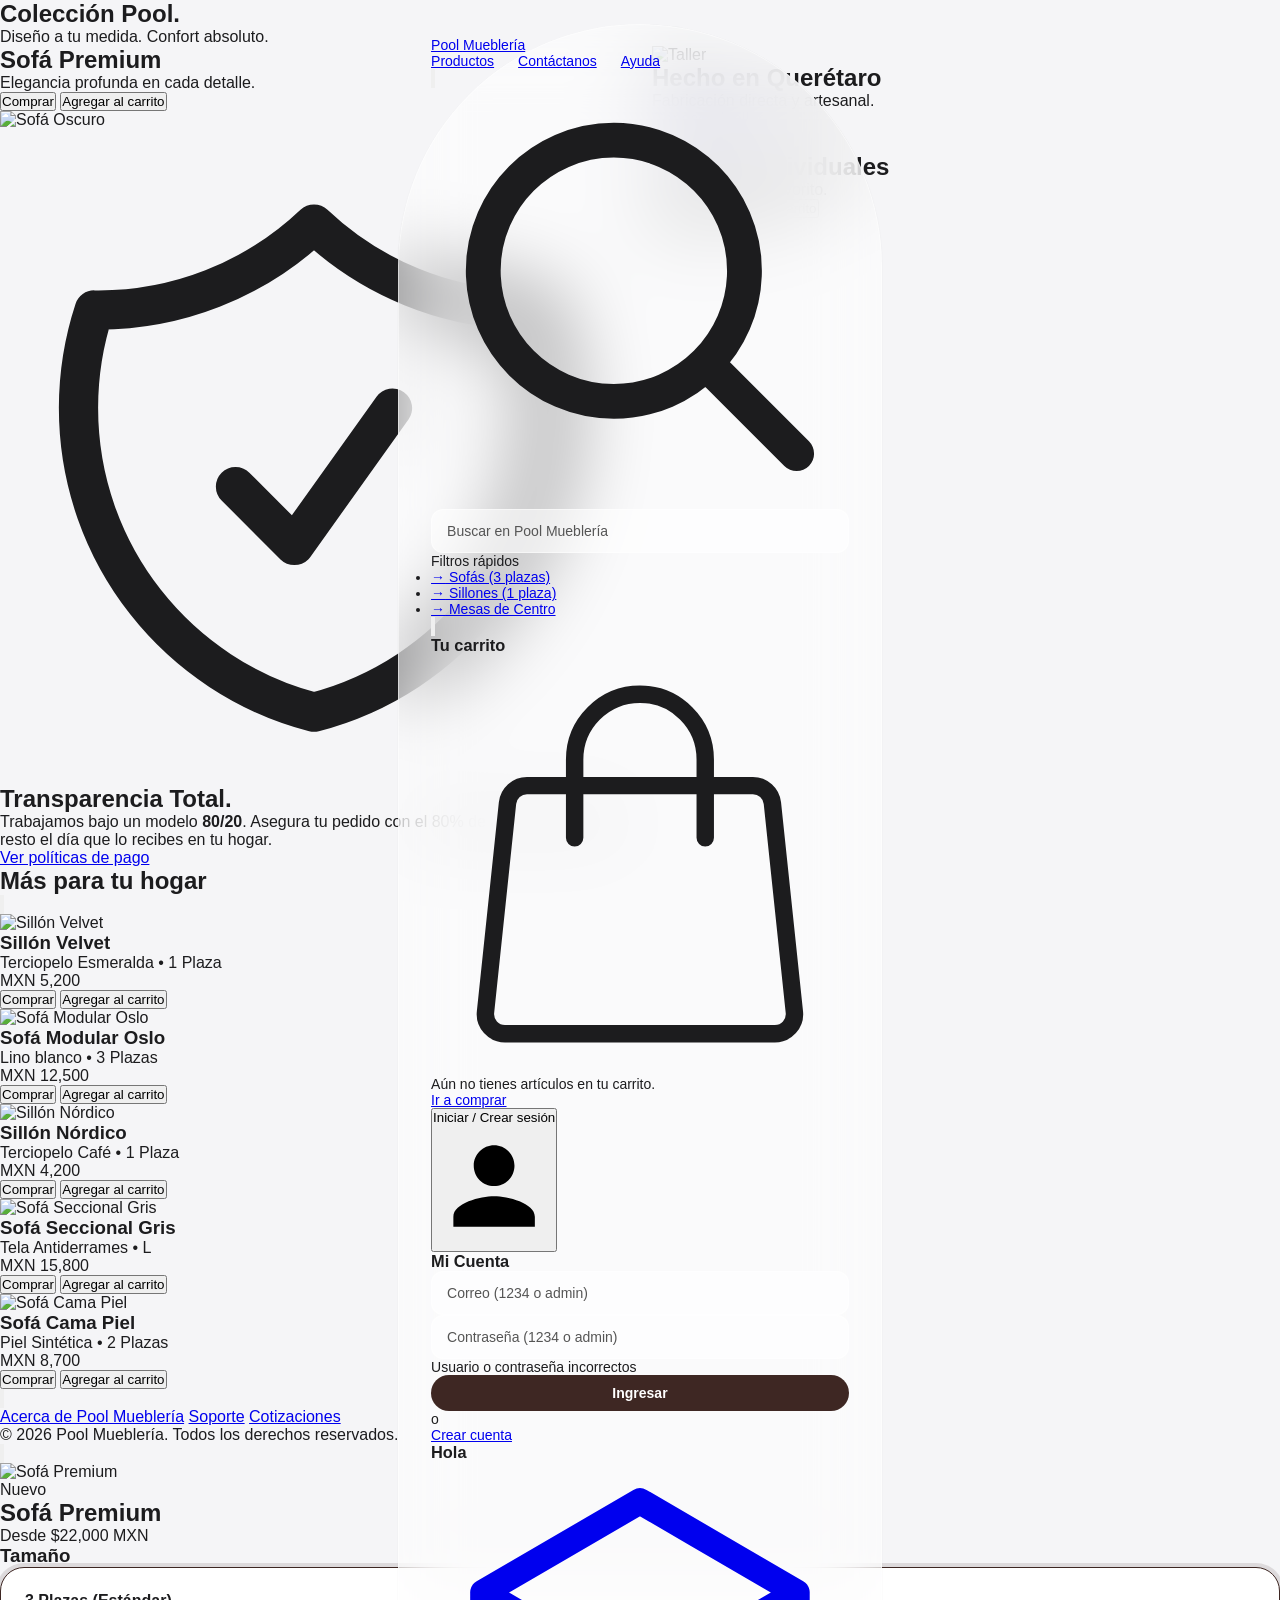
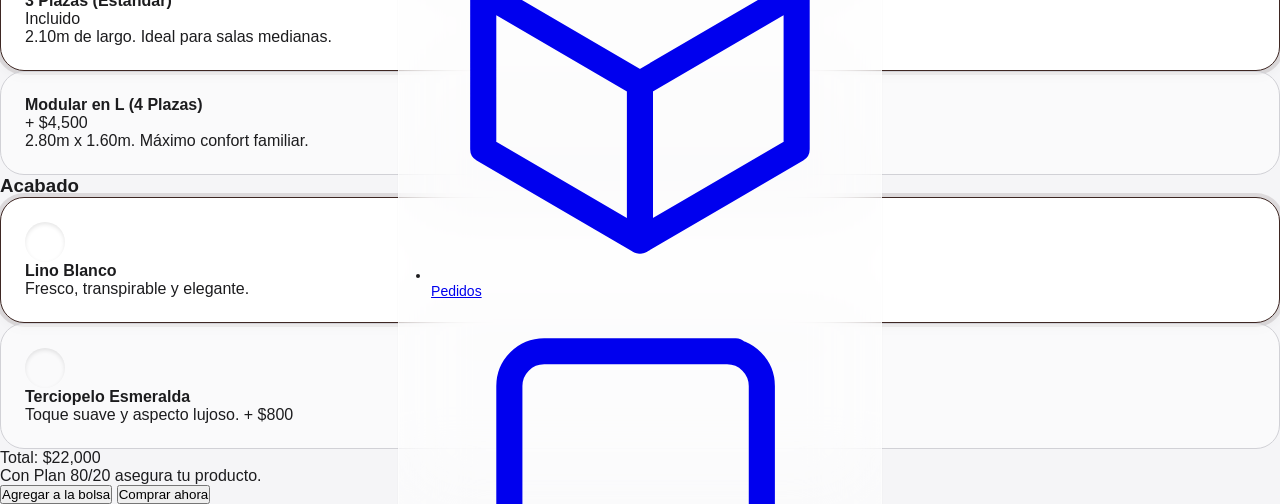
==== commit c522294d: "Commit 4" ====
--- a/index.html
+++ b/index.html
@@ -3,114 +3,116 @@
 <head>
     <meta charset="UTF-8">
     <meta name="viewport" content="width=device-width, initial-scale=1.0">
-    <title>Pool Muebleria | Diseño a tu medida</title>
-    
-    <link href="https://fonts.googleapis.com/css2?family=Inter:wght@300;400;500;600;700&display=swap" rel="stylesheet">
+    <title>Pool Mueblería - Diseño Minimalista</title>
+
+    <!-- CONEXIÓN AL ARCHIVO CSS EXTERNO (Rúbrica) -->
+    <link rel="stylesheet" href="estilos.css">
+
+    <!-- Tailwind SOLO para utilería de colores -->
     <script src="https://cdn.tailwindcss.com"></script>
+    <link href="https://fonts.googleapis.com/css2?family=Inter:wght@300;400;500;600&display=swap" rel="stylesheet">
     <script>
         tailwind.config = {
             theme: {
                 extend: {
                     fontFamily: { sans: ['Inter', 'sans-serif'] },
                     colors: {
-                        pool: {
-                            bg: '#F5F5F7',      
-                            cafe: '#3E2723',    
-                            dark: '#1D1D1F',    
-                            card: '#FFFFFF'     
-                        }
+                        'pool-cafe': '#3E2723',
+                        'pool-bg': '#F5F5F7',
+                        'pool-dark': '#1C1C1E',
+                        'pool-card': '#FFFFFF'
                     }
                 }
             }
         }
     </script>
-    <style>
-        /* Oculta la barra de desplazamiento en el configurador pero permite scroll fluido */
-        .no-scrollbar::-webkit-scrollbar { display: none; }
-        .no-scrollbar { -ms-overflow-style: none; scrollbar-width: none; }
-    </style>
 </head>
-<body class="bg-pool-bg text-pool-dark font-sans antialiased overflow-x-hidden relative">
-
-    <div class="fixed top-6 left-1/2 transform -translate-x-1/2 z-40 w-full max-w-5xl px-4">
-        <header class="bg-white/50 backdrop-blur-2xl rounded-full shadow-sm border border-white/50 flex justify-center items-center py-3 px-8 text-sm font-medium transition-all duration-300">
+<body class="text-pool-dark overflow-x-hidden relative">
+
+    <!-- BARRA DE NAVEGACIÓN GLOBAL ESTILO APPLE -->
+    <div class="nav-container">
+        <header class="nav-glass">
             <div class="flex items-center space-x-6 md:space-x-8">
                 
+                <!-- Logo / Inicio -->
                 <a href="index.html" class="text-xl font-semibold tracking-tight hover:opacity-80 transition-opacity">
-                    <span>Pool <span class="font-light text-gray-500">Muebleria</span></span>
+                    <span>Pool <span class="font-light text-gray-500">Mueblería</span></span>
                 </a>
 
-                <div class="h-4 w-px bg-gray-300/50 hidden md:block"></div>
-
-                <nav class="hidden md:flex space-x-6">
+                <div class="h-4 w-px bg-gray-400/30 hidden md:block"></div>
+
+                <!-- Enlaces Principales -->
+                <nav class="nav-links">
                     <a href="producto.html" class="hover:text-gray-700 transition-colors">Productos</a>
-                    <a href="#" class="hover:text-gray-700 transition-colors">Contactanos</a>
-                    <a href="#" class="hover:text-gray-700 transition-colors">Ayuda</a>
+                    <a href="contacto.html" class="hover:text-gray-700 transition-colors">Contáctanos</a>
+                    <a href="ayuda.html" class="hover:text-gray-700 transition-colors">Ayuda</a>
                 </nav>
 
-                <div class="h-4 w-px bg-gray-300/50 hidden md:block"></div>
-
+                <div class="h-4 w-px bg-gray-400/30 hidden md:block"></div>
+
+                <!-- Iconos de Acción -->
                 <div class="flex items-center space-x-5">
                     
+                    <!-- Buscador (Lupa) -->
                     <div class="relative flex items-center">
-                        <button onclick="toggleSearchMenu()" id="search-btn" title="Buscar" class="text-gray-700 hover:text-black transition-colors focus:outline-none">
+                        <button onclick="toggleMenu('search-dropdown')" title="Buscar" class="text-gray-700 hover:text-black transition-colors focus:outline-none">
                             <svg class="w-4 h-4" fill="none" stroke="currentColor" stroke-width="2" viewBox="0 0 24 24"><path stroke-linecap="round" stroke-linejoin="round" d="m21 21-5.197-5.197m0 0A7.5 7.5 0 1 0 5.196 5.196a7.5 7.5 0 0 0 10.607 10.607Z"></path></svg>
                         </button>
-                        <div id="search-dropdown" class="hidden absolute right-[-120px] md:right-[-60px] top-full mt-6 w-80 md:w-96 bg-white/80 backdrop-blur-2xl border border-white/50 rounded-[2rem] shadow-2xl p-6 text-pool-dark transition-all origin-top">
+                        <div id="search-dropdown" class="hidden absolute right-[-120px] md:right-[-60px] top-full mt-6 w-80 md:w-96 bg-white/80 backdrop-blur-2xl border border-white/50 rounded-[2rem] shadow-2xl p-6 text-pool-dark transition-all origin-top z-50">
                             <div class="absolute -top-2 right-[124px] md:right-[64px] w-4 h-4 bg-white/80 backdrop-blur-2xl border-t border-l border-white/50 transform rotate-45"></div>
                             <div class="relative z-10">
                                 <div class="relative mb-6 pb-2 border-b border-gray-400/30 flex items-center">
                                     <svg class="w-5 h-5 text-gray-500 mr-3" fill="none" stroke="currentColor" stroke-width="2" viewBox="0 0 24 24"><path stroke-linecap="round" stroke-linejoin="round" d="m21 21-5.197-5.197m0 0A7.5 7.5 0 1 0 5.196 5.196a7.5 7.5 0 0 0 10.607 10.607Z"></path></svg>
-                                    <input type="text" placeholder="Buscar en Pool Muebleria" class="w-full bg-transparent text-base font-medium outline-none placeholder-gray-500 text-black">
+                                    <input type="text" placeholder="Buscar en Pool Mueblería" class="w-full bg-transparent text-base font-medium outline-none placeholder-gray-500 text-black">
                                 </div>
                                 <div>
                                     <p class="text-xs text-gray-500 mb-3 px-2 font-medium tracking-wide">Filtros rápidos</p>
                                     <ul class="space-y-1 text-sm font-light">
-                                        <li><a href="#" class="flex items-center gap-3 px-2 py-2 hover:bg-white/60 rounded-xl transition-colors"><span class="text-gray-400 font-serif text-lg leading-none">&rarr;</span> Sofás (3 plazas)</a></li>
-                                        <li><a href="#" class="flex items-center gap-3 px-2 py-2 hover:bg-white/60 rounded-xl transition-colors"><span class="text-gray-400 font-serif text-lg leading-none">&rarr;</span> Sillones (1 plaza)</a></li>
-                                        <li><a href="#" class="flex items-center gap-3 px-2 py-2 hover:bg-white/60 rounded-xl transition-colors"><span class="text-gray-400 font-serif text-lg leading-none">&rarr;</span> Mesas de Centro</a></li>
-                                        <li><a href="#" class="flex items-center gap-3 px-2 py-2 hover:bg-white/60 rounded-xl transition-colors"><span class="text-gray-400 font-serif text-lg leading-none">&rarr;</span> Material: Piel Natural</a></li>
-                                        <li><a href="#" class="flex items-center gap-3 px-2 py-2 hover:bg-white/60 rounded-xl transition-colors"><span class="text-gray-400 font-serif text-lg leading-none">&rarr;</span> Entrega inmediata</a></li>
-                                        <li><a href="#" class="flex items-center gap-3 px-2 py-2 hover:bg-white/60 rounded-xl transition-colors"><span class="text-gray-400 font-serif text-lg leading-none">&rarr;</span> Menos de $5,000 MXN</a></li>
+                                        <li><a href="producto.html" class="flex items-center gap-3 px-2 py-2 hover:bg-white/60 rounded-xl transition-colors"><span class="text-gray-400 font-serif text-lg leading-none">→</span> Sofás (3 plazas)</a></li>
+                                        <li><a href="producto.html" class="flex items-center gap-3 px-2 py-2 hover:bg-white/60 rounded-xl transition-colors"><span class="text-gray-400 font-serif text-lg leading-none">→</span> Sillones (1 plaza)</a></li>
+                                        <li><a href="producto.html" class="flex items-center gap-3 px-2 py-2 hover:bg-white/60 rounded-xl transition-colors"><span class="text-gray-400 font-serif text-lg leading-none">→</span> Mesas de Centro</a></li>
                                     </ul>
                                 </div>
                             </div>
                         </div>
                     </div>
-                    
+
+                    <!-- Carrito (Bolsa) -->
                     <div class="relative flex items-center">
-                        <button onclick="toggleCartMenu()" id="cart-btn" title="Carrito" class="text-gray-700 hover:text-black transition-colors focus:outline-none">
+                        <button onclick="toggleMenu('cart-dropdown')" title="Carrito" class="text-gray-700 hover:text-black transition-colors focus:outline-none">
                             <svg class="w-4 h-4" fill="none" stroke="currentColor" stroke-width="2" viewBox="0 0 24 24"><path stroke-linecap="round" stroke-linejoin="round" d="M15.75 10.5V6a3.75 3.75 0 1 0-7.5 0v4.5m11.356-1.993 1.263 12c.07.665-.45 1.243-1.119 1.243H4.25a1.125 1.125 0 0 1-1.12-1.243l1.264-12A1.125 1.125 0 0 1 5.513 7.5h12.974c.576 0 1.059.435 1.119 1.007ZM8.625 10.5a.375.375 0 1 1-.75 0 .375.375 0 0 1 .75 0Zm7.5 0a.375.375 0 1 1-.75 0 .375.375 0 0 1 .75 0Z"></path></svg>
                         </button>
-                        <div id="cart-dropdown" class="hidden absolute right-[-80px] md:right-[-20px] top-full mt-6 w-80 bg-white/80 backdrop-blur-2xl border border-white/50 rounded-[2rem] shadow-2xl p-6 text-pool-dark transition-all origin-top">
-                            <div class="absolute -top-2 right-[84px] md:right-[24px] w-4 h-4 bg-white/80 backdrop-blur-2xl border-t border-l border-white/50 transform rotate-45"></div>
+                        <div id="cart-dropdown" class="hidden absolute right-[-60px] top-full mt-6 w-80 bg-white/80 backdrop-blur-2xl border border-white/50 rounded-[2rem] shadow-2xl p-8 text-center transition-all origin-top z-50">
+                            <div class="absolute -top-2 right-[64px] w-4 h-4 bg-white/80 backdrop-blur-2xl border-t border-l border-white/50 transform rotate-45"></div>
+                            <div class="relative z-10 flex flex-col items-center justify-center">
+                                <h3 class="text-lg font-semibold mb-6 tracking-tight text-pool-dark">Tu carrito</h3>
+                                <svg class="w-16 h-16 text-gray-300 mb-4" fill="none" stroke="currentColor" stroke-width="1" viewBox="0 0 24 24"><path stroke-linecap="round" stroke-linejoin="round" d="M15.75 10.5V6a3.75 3.75 0 1 0-7.5 0v4.5m11.356-1.993 1.263 12c.07.665-.45 1.243-1.119 1.243H4.25a1.125 1.125 0 0 1-1.12-1.243l1.264-12A1.125 1.125 0 0 1 5.513 7.5h12.974c.576 0 1.059.435 1.119 1.007Z"></path></svg>
+                                <p class="text-sm text-gray-500 font-light mb-6">Aún no tienes artículos en tu carrito.</p>
+                                
+                                <a href="producto.html" class="bg-transparent text-pool-cafe border border-pool-cafe px-6 py-2.5 rounded-full text-sm font-semibold hover:bg-gray-50 transition w-full text-center">Ir a comprar</a>
+                            </div>
+                        </div>
+                    </div>
+
+                    <!-- Perfil / Sesión -->
+                    <div class="relative flex items-center">
+                        <button onclick="toggleMenu('profile-dropdown')" title="Cuenta" class="text-sm font-medium text-gray-700 hover:text-black transition-colors focus:outline-none flex items-center gap-2">
+                            <span id="session-text">Iniciar / Crear sesión</span>
+                            <div id="session-icon" class="hidden w-7 h-7 rounded-full bg-gray-200 border border-gray-300 flex items-center justify-center overflow-hidden">
+                                <svg class="w-4 h-4 text-gray-500 mt-1" fill="currentColor" viewBox="0 0 24 24"><path d="M12 12c2.21 0 4-1.79 4-4s-1.79-4-4-4-4 1.79-4 4 1.79 4 4 4zm0 2c-2.67 0-8 1.34-8 4v2h16v-2c0-2.66-5.33-4-8-4z"/></svg>
+                            </div>
+                        </button>
+                        <div id="profile-dropdown" class="hidden absolute right-0 top-full mt-6 w-72 bg-white/80 backdrop-blur-2xl border border-white/50 rounded-[2rem] shadow-2xl p-6 text-pool-dark transition-all origin-top-right z-50">
+                            <div class="absolute -top-2 right-4 w-4 h-4 bg-white/80 backdrop-blur-2xl border-t border-l border-white/50 transform rotate-45"></div>
                             <div class="relative z-10">
-                                <h3 class="text-lg font-semibold mb-2 pb-4 text-center tracking-tight border-b border-gray-400/20">Mi Carrito</h3>
-                                <div class="flex flex-col items-center justify-center py-6">
-                                    <svg class="w-16 h-16 text-gray-400/50 mb-3" fill="none" stroke="currentColor" stroke-width="1" viewBox="0 0 24 24">
-                                        <path stroke-linecap="round" stroke-linejoin="round" d="M15.75 10.5V6a3.75 3.75 0 10-7.5 0v4.5m11.356-1.993l1.263 12c.07.665-.45 1.243-1.119 1.243H4.25a1.125 1.125 0 01-1.12-1.243l1.264-12A1.125 1.125 0 015.513 7.5h12.974c.576 0 1.059.435 1.119 1.007zM8.625 10.5a.375.375 0 11-.75 0 .375.375 0 01.75 0zm7.5 0a.375.375 0 11-.75 0 .375.375 0 01.75 0z" />
-                                    </svg>
-                                    <p class="text-gray-500 text-sm font-light">Tu bolsa está vacía.</p>
-                                </div>
-                            </div>
-                        </div>
-                    </div>
-
-                    <div class="relative hidden md:block pl-2">
-                        
-                        <div id="logged-out-state" class="block">
-                            <button onclick="toggleLoginMenu()" id="login-btn" class="text-gray-700 hover:text-black transition-colors whitespace-nowrap focus:outline-none flex items-center gap-2">
-                                Iniciar / Crear sesión
-                            </button>
-
-                            <div id="login-dropdown" class="hidden absolute right-0 top-full mt-6 w-72 bg-white/80 backdrop-blur-2xl border border-white/50 rounded-[2rem] shadow-2xl p-6 text-pool-dark transition-all origin-top-right">
-                                <div class="absolute -top-2 right-16 w-4 h-4 bg-white/80 backdrop-blur-2xl border-t border-l border-white/50 transform rotate-45"></div>
-                                <div class="relative z-10">
-                                    <h3 class="text-lg font-semibold mb-4 text-center tracking-tight">Mi Cuenta</h3>
-                                    <form onsubmit="handleLogin(event)">
-                                        <input type="text" id="login-email" placeholder="Correo (1234 o admin)" class="w-full mb-3 px-4 py-2.5 bg-white/60 border border-white/50 rounded-xl text-sm font-light focus:outline-none focus:ring-2 focus:ring-pool-cafe/40 focus:bg-white/80 transition">
-                                        <input type="password" id="login-password" placeholder="Contraseña" class="w-full mb-5 px-4 py-2.5 bg-white/60 border border-white/50 rounded-xl text-sm font-light focus:outline-none focus:ring-2 focus:ring-pool-cafe/40 focus:bg-white/80 transition">
-                                        <button type="submit" class="w-full bg-pool-cafe text-white font-medium text-sm py-2.5 rounded-full hover:opacity-90 transition shadow-md">Ingresar</button>
+                                
+                                <div id="login-form-nav">
+                                    <h3 class="text-lg font-semibold mb-4 tracking-tight text-center">Mi Cuenta</h3>
+                                    <form onsubmit="handleNavLogin(event)" class="space-y-3">
+                                        <input type="text" id="nav-username" placeholder="Correo (1234 o admin)" class="w-full bg-white/60 border border-gray-300 rounded-xl px-4 py-2.5 text-sm outline-none focus:border-pool-cafe transition-all" required>
+                                        <input type="password" id="nav-password" placeholder="Contraseña (1234 o admin)" class="w-full bg-white/60 border border-gray-300 rounded-xl px-4 py-2.5 text-sm outline-none focus:border-pool-cafe transition-all" required>
+                                        <p id="nav-login-error" class="text-xs text-red-500 hidden mt-1">Usuario o contraseña incorrectos</p>
+                                        <button type="submit" class="btn-primary mt-2 shadow-md w-full" style="border-radius: 9999px; padding: 10px; font-size: 0.875rem;">Ingresar</button>
                                     </form>
                                     <div class="flex items-center my-5">
                                         <div class="flex-grow border-t border-gray-400/20"></div>
@@ -118,359 +120,296 @@
                                         <div class="flex-grow border-t border-gray-400/20"></div>
                                     </div>
                                     <div class="text-center">
-                                        <a href="#" class="text-sm font-medium text-gray-700 hover:text-black transition">Crear cuenta</a>
+                                        <a href="registro.html" class="text-sm font-medium text-gray-700 hover:text-black transition">Crear cuenta</a>
                                     </div>
                                 </div>
-                            </div>
-                        </div>
-
-                        <div id="logged-in-state" class="hidden">
-                            <button onclick="toggleProfileMenu()" id="profile-btn" class="w-8 h-8 rounded-full bg-gray-200 flex items-center justify-center text-gray-600 hover:text-black hover:bg-gray-300 transition-colors focus:outline-none">
-                                <svg class="w-5 h-5" fill="none" stroke="currentColor" stroke-width="1.5" viewBox="0 0 24 24"><path stroke-linecap="round" stroke-linejoin="round" d="M15.75 6a3.75 3.75 0 11-7.5 0 3.75 3.75 0 017.5 0zM4.501 20.118a7.5 7.5 0 0114.998 0A17.933 17.933 0 0112 21.75c-2.676 0-5.216-.584-7.499-1.632z"></path></svg>
-                            </button>
-
-                            <div id="profile-dropdown" class="hidden absolute right-0 top-full mt-6 w-72 bg-white/80 backdrop-blur-2xl border border-white/50 rounded-[2rem] shadow-2xl p-6 text-pool-dark transition-all origin-top-right">
-                                <div class="absolute -top-2 right-4 w-4 h-4 bg-white/80 backdrop-blur-2xl border-t border-l border-white/50 transform rotate-45"></div>
-                                <div class="relative z-10">
+                                
+                                <div id="logged-in-menu" class="hidden">
                                     <h3 id="user-greeting" class="text-lg font-semibold mb-4 tracking-tight px-3 border-b border-gray-400/20 pb-3">Hola</h3>
-                                    
                                     <ul id="user-menu-list" class="hidden space-y-1 text-sm font-light">
                                         <li><a href="#" class="flex items-center gap-3 px-3 py-2 hover:bg-white/60 rounded-xl transition-colors"><svg class="w-4 h-4 text-gray-500" fill="none" stroke="currentColor" stroke-width="1.5" viewBox="0 0 24 24"><path stroke-linecap="round" stroke-linejoin="round" d="M21 7.5l-9-5.25L3 7.5m18 0l-9 5.25m9-5.25v9l-9 5.25M3 7.5l9 5.25M3 7.5v9l9 5.25m0-9v9"></path></svg> Pedidos</a></li>
                                         <li><a href="#" class="flex items-center gap-3 px-3 py-2 hover:bg-white/60 rounded-xl transition-colors"><svg class="w-4 h-4 text-gray-500" fill="none" stroke="currentColor" stroke-width="1.5" viewBox="0 0 24 24"><path stroke-linecap="round" stroke-linejoin="round" d="M17.5 3h-11a2 2 0 00-2 2v16l7.5-3.5L19 21V5a2 2 0 00-2-2z"></path></svg> Tus selecciones</a></li>
-                                        <li><a href="#" class="flex items-center gap-3 px-3 py-2 hover:bg-white/60 rounded-xl transition-colors"><svg class="w-4 h-4 text-gray-500" fill="none" stroke="currentColor" stroke-width="1.5" viewBox="0 0 24 24"><path stroke-linecap="round" stroke-linejoin="round" d="M10.325 4.317c.426-1.756 2.924-1.756 3.35 0a1.724 1.724 0 002.573 1.066c1.543-.94 3.31.826 2.37 2.37a1.724 1.724 0 001.065 2.572c1.756.426 1.756 2.924 0 3.35a1.724 1.724 0 00-1.066 2.573c.94 1.543-.826 3.31-2.37 2.37a1.724 1.724 0 00-2.572 1.065c-.426 1.756-2.924 1.756-3.35 0a1.724 1.724 0 00-2.573-1.066c-1.543.94-3.31-.826-2.37-2.37a1.724 1.724 0 00-1.065-2.572c-1.756-.426-1.756-2.924 0-3.35a1.724 1.724 0 001.066-2.573c-.94-1.543.826-3.31 2.37-2.37.996.608 2.296.07 2.572-1.065z"></path><path stroke-linecap="round" stroke-linejoin="round" d="M15 12a3 3 0 11-6 0 3 3 0 016 0z"></path></svg> Cuenta</a></li>
                                     </ul>
-
                                     <ul id="admin-menu-list" class="hidden space-y-1 text-sm font-light">
                                         <li><a href="#" class="flex items-center gap-3 px-3 py-2 hover:bg-white/60 rounded-xl transition-colors"><svg class="w-4 h-4 text-pool-cafe" fill="none" stroke="currentColor" stroke-width="1.5" viewBox="0 0 24 24"><path stroke-linecap="round" stroke-linejoin="round" d="M20.25 7.5l-.625 10.632a2.25 2.25 0 01-2.247 2.118H6.622a2.25 2.25 0 01-2.247-2.118L3.75 7.5M10 11.25h4M3.375 7.5h17.25c.621 0 1.125-.504 1.125-1.125v-1.5c0-.621-.504-1.125-1.125-1.125H3.375c-.621 0-1.125.504-1.125 1.125v1.5c0 .621.504 1.125 1.125 1.125z"></path></svg> Gestión de inventario</a></li>
                                         <li><a href="#" class="flex items-center gap-3 px-3 py-2 hover:bg-white/60 rounded-xl transition-colors"><svg class="w-4 h-4 text-pool-cafe" fill="none" stroke="currentColor" stroke-width="1.5" viewBox="0 0 24 24"><path stroke-linecap="round" stroke-linejoin="round" d="M3.75 12h16.5m-16.5 3.75h16.5M3.75 19.5h16.5M5.625 4.5h12.75a1.875 1.875 0 010 3.75H5.625a1.875 1.875 0 010-3.75z"></path></svg> Cola de producción</a></li>
                                         <li><a href="#" class="flex items-center gap-3 px-3 py-2 hover:bg-white/60 rounded-xl transition-colors"><svg class="w-4 h-4 text-pool-cafe" fill="none" stroke="currentColor" stroke-width="1.5" viewBox="0 0 24 24"><path stroke-linecap="round" stroke-linejoin="round" d="M2.25 18.75a60.07 60.07 0 0115.797 2.101c.727.198 1.453-.342 1.453-1.096V18.75M3.75 4.5v.75A.75.75 0 013 6h-.75m0 0v-.375c0-.621.504-1.125 1.125-1.125H20.25M2.25 6v9m18-10.5v.75c0 .414.336.75.75.75h.75m-1.5-1.5h.375c.621 0 1.125.504 1.125 1.125v9.75c0 .621-.504 1.125-1.125 1.125h-.375m1.5-1.5H21a.75.75 0 00-.75.75v.75m0 0H3.75m0 0h-.375a1.125 1.125 0 01-1.125-1.125V15m1.5 1.5v-.75A.75.75 0 003 15h-.75M15 10.5a3 3 0 11-6 0 3 3 0 016 0z"></path></svg> Control de anticipos</a></li>
                                     </ul>
-                                    
                                     <div class="border-t border-gray-400/20 my-2"></div>
-                                    
                                     <ul>
                                         <li><button onclick="handleLogout()" class="w-full flex items-center gap-3 px-3 py-2 hover:bg-white/60 rounded-xl transition-colors text-red-600"><svg class="w-4 h-4 text-red-500" fill="none" stroke="currentColor" stroke-width="1.5" viewBox="0 0 24 24"><path stroke-linecap="round" stroke-linejoin="round" d="M15.75 9V5.25A2.25 2.25 0 0013.5 3h-6a2.25 2.25 0 00-2.25 2.25v13.5A2.25 2.25 0 007.5 21h6a2.25 2.25 0 002.25-2.25V15M12 9l-3 3m0 0l3 3m-3-3h12.75"></path></svg> Cerrar sesión</button></li>
                                     </ul>
                                 </div>
                             </div>
                         </div>
-
-                    </div>
-                    
+                    </div>
                 </div>
             </div>
         </header>
     </div>
 
+    <!-- SECCIÓN BENTO BOX (Maquetada con CSS Grid desde estilos.css) -->
     <section class="max-w-[1400px] mx-auto px-4 md:px-6 pt-28 pb-12">
-        
         <div class="text-center mb-10 mt-8">
             <h1 class="text-4xl md:text-5xl font-semibold tracking-tight mb-3">Colección Pool.</h1>
             <p class="text-lg text-gray-500 font-light">Diseño a tu medida. Confort absoluto.</p>
         </div>
 
-        <div class="grid grid-cols-1 md:grid-cols-2 gap-4 md:gap-6 relative z-10">
-            
-            <div class="relative bg-pool-cafe text-white h-[500px] md:h-[550px] rounded-[2rem] overflow-hidden flex flex-col items-center text-center pt-14 px-6 hover:shadow-lg transition duration-500 group cursor-pointer">
+        <div class="hero-grid relative z-10">
+            
+            <!-- TARJETA SOFÁ PREMIUM CORREGIDA -->
+            <div class="relative bg-pool-cafe text-white h-[500px] md:h-[550px] rounded-[2rem] overflow-hidden flex flex-col items-center text-center pt-14 px-6 hover:shadow-lg transition duration-500 group cursor-pointer" onclick="openPurchaseModal('https://images.unsplash.com/photo-1550254478-ead40cc54513?auto=format&fit=crop&q=80&w=800', 'Sofá Premium', '22,000')">
                 <h2 class="text-3xl md:text-4xl font-semibold mb-2 tracking-tight z-10">Sofá Premium</h2>
                 <p class="text-base text-gray-300 mb-6 font-light z-10">Elegancia profunda en cada detalle.</p>
                 <div class="flex space-x-3 z-10">
-                    <button onclick="openPurchaseModal()" class="bg-white text-pool-cafe px-5 py-2 rounded-full text-sm font-medium hover:bg-gray-100 transition">Comprar</button>
-                    <button onclick="openPurchaseModal()" class="border border-white text-white px-5 py-2 rounded-full text-sm font-medium hover:bg-white/10 transition">Agregar al carrito</button>
-                </div>
-                <img src="https://images.unsplash.com/photo-1550254478-ead40cc54513?auto=format&fit=crop&q=80&w=800" alt="Sofá Oscuro" class="absolute bottom-0 w-full md:w-[85%] object-cover h-[60%] mask-image-bottom opacity-90 mix-blend-luminosity">
-            </div>
-
+                    <button class="bg-white text-pool-cafe px-5 py-2 rounded-full text-sm font-medium hover:bg-gray-100 transition">Comprar</button>
+                    <button class="border border-white text-white px-5 py-2 rounded-full text-sm font-medium hover:bg-white/10 transition">Agregar al carrito</button>
+                </div>
+                <!-- Imagen sin degradado, ancho completo -->
+                <img src="https://images.unsplash.com/photo-1550254478-ead40cc54513?auto=format&fit=crop&q=80&w=800" alt="Sofá Oscuro" class="absolute bottom-0 w-full object-cover h-[55%] transform transition duration-500 group-hover:scale-105 origin-bottom">
+            </div>
+
+            <!-- TARJETA TALLER QUERÉTARO -->
             <div class="relative bg-gray-900 text-white h-[500px] md:h-[550px] rounded-[2rem] overflow-hidden flex flex-col justify-start items-center text-center pt-14 px-6 hover:shadow-lg transition duration-500 group cursor-pointer">
-                <img src="https://images.unsplash.com/photo-1618220179428-22790b46a0eb?auto=format&fit=crop&q=80&w=1000" alt="Taller" class="absolute inset-0 w-full h-full object-cover opacity-60">
+                <img src="https://images.unsplash.com/photo-1555041469-a586c61ea9bc?auto=format&fit=crop&q=80&w=600" alt="Taller" class="absolute inset-0 w-full h-full object-cover opacity-60 transform transition duration-500 group-hover:scale-105">
                 <div class="relative z-10">
                     <h2 class="text-3xl md:text-4xl font-semibold mb-2 tracking-tight">Hecho en Querétaro</h2>
                     <p class="text-base text-gray-200 mb-6 font-light">Fabricación directa y artesanal.</p>
-                    <a href="#" class="bg-white text-black px-5 py-2 rounded-full text-sm font-medium hover:bg-gray-200 transition">Conoce el taller</a>
-                </div>
-            </div>
-
+                    <a href="ayuda.html" class="bg-white text-black px-5 py-2 rounded-full text-sm font-medium hover:bg-gray-200 transition">Conoce el taller</a>
+                </div>
+            </div>
+
+            <!-- TARJETA TRANSPARENCIA -->
             <div class="relative bg-white border border-gray-200 text-pool-dark h-[500px] md:h-[550px] rounded-[2rem] overflow-hidden flex flex-col justify-center items-center text-center px-10 hover:shadow-lg transition duration-500 group">
-                <div class="mb-6 bg-gray-50 p-4 rounded-full">
+                <div class="mb-6 bg-gray-50 p-4 rounded-full transform transition duration-500 group-hover:scale-110">
                     <svg class="w-10 h-10 text-pool-cafe" fill="none" stroke="currentColor" stroke-width="1.5" viewBox="0 0 24 24"><path stroke-linecap="round" stroke-linejoin="round" d="M9 12.75 11.25 15 15 9.75m-3-7.036A11.959 11.959 0 0 1 3.598 6 11.99 11.99 0 0 0 3 9.749c0 5.592 3.824 10.29 9 11.623 5.176-1.332 9-6.03 9-11.622 0-1.31-.21-2.571-.598-3.751h-.152c-3.196 0-6.1-1.248-8.25-3.285Z"></path></svg>
                 </div>
                 <h2 class="text-3xl md:text-4xl font-semibold mb-3 tracking-tight">Transparencia Total.</h2>
                 <p class="text-base text-gray-500 mb-8 max-w-md font-light">Trabajamos bajo un modelo <strong>80/20</strong>. Asegura tu pedido con el 80% de anticipo y liquida el resto el día que lo recibes en tu hogar.</p>
-                <a href="#" class="bg-pool-cafe text-white px-6 py-2.5 rounded-full text-sm font-medium hover:opacity-90 transition">Ver políticas de pago</a>
-            </div>
-
-            <div class="relative bg-pool-bg border border-gray-100 text-pool-dark h-[500px] md:h-[550px] rounded-[2rem] overflow-hidden flex flex-col items-center text-center pt-14 px-6 hover:shadow-lg transition duration-500 group cursor-pointer">
+                <a href="ayuda.html" class="bg-pool-cafe text-white px-6 py-2.5 rounded-full text-sm font-medium hover:opacity-90 transition">Ver políticas de pago</a>
+            </div>
+
+            <!-- TARJETA SILLONES INDIVIDUALES -->
+            <div class="relative bg-pool-bg border border-gray-100 text-pool-dark h-[500px] md:h-[550px] rounded-[2rem] overflow-hidden flex flex-col items-center text-center pt-14 px-6 hover:shadow-lg transition duration-500 group cursor-pointer" onclick="openPurchaseModal('https://images.unsplash.com/photo-1493663284031-b7e3aefcae8e?auto=format&fit=crop&q=80&w=800', 'Sillones Individuales', '4,200')">
                 <h2 class="text-3xl md:text-4xl font-semibold mb-2 tracking-tight z-10">Sillones Individuales</h2>
                 <p class="text-base text-gray-500 mb-6 font-light z-10">Tu nuevo rincón favorito.</p>
                 <div class="flex space-x-3 z-10">
-                    <button onclick="openPurchaseModal()" class="bg-pool-cafe text-white px-5 py-2 rounded-full text-sm font-medium hover:opacity-90 transition">Comprar</button>
-                    <button onclick="openPurchaseModal()" class="border border-pool-cafe text-pool-cafe px-5 py-2 rounded-full text-sm font-medium hover:bg-gray-50 transition">Agregar al carrito</button>
-                </div>
-                <img src="https://images.unsplash.com/photo-1493663284031-b7e3aefcae8e?auto=format&fit=crop&q=80&w=800" alt="Sillón Claro" class="absolute bottom-0 w-full object-cover h-[55%] origin-bottom">
+                    <button class="bg-pool-cafe text-white px-5 py-2 rounded-full text-sm font-medium hover:opacity-90 transition">Comprar</button>
+                    <button class="border border-pool-cafe text-pool-cafe px-5 py-2 rounded-full text-sm font-medium hover:bg-gray-50 transition">Agregar al carrito</button>
+                </div>
+                <img src="https://images.unsplash.com/photo-1493663284031-b7e3aefcae8e?auto=format&fit=crop&q=80&w=800" alt="Sillón Claro" class="absolute bottom-0 w-full object-cover h-[55%] transform transition duration-500 group-hover:scale-105 origin-bottom">
             </div>
 
         </div>
     </section>
 
-    <section class="max-w-7xl mx-auto px-6 pb-24 relative z-0">
+   <!-- CARRUSEL INFERIOR -->
+    <section class="max-w-[1400px] mx-auto px-4 md:px-6 pb-20 relative z-10">
+        <h2 class="text-2xl font-semibold tracking-tight mb-6 ml-2 text-pool-dark">Más para tu hogar</h2>
         
-        <button id="prev-btn" class="absolute left-0 md:left-2 top-[175px] transform -translate-y-1/2 bg-white/90 backdrop-blur-md shadow-lg text-pool-cafe p-3.5 rounded-full hover:bg-white hover:scale-110 transition-all z-10 hidden md:flex items-center justify-center cursor-pointer border border-gray-100">
-            <svg class="w-6 h-6" fill="none" stroke="currentColor" stroke-width="2.5" viewBox="0 0 24 24"><path stroke-linecap="round" stroke-linejoin="round" d="M15.75 19.5L8.25 12l7.5-7.5"></path></svg>
+        <button id="btn-left" class="absolute left-2 top-[55%] transform -translate-y-1/2 z-20 bg-white/80 backdrop-blur-md p-3.5 rounded-full shadow-lg border border-gray-200 text-gray-700 hover:bg-white hover:text-black hover:scale-110 transition-all focus:outline-none hidden md:flex items-center justify-center cursor-pointer">
+            <svg class="w-6 h-6" fill="none" stroke="currentColor" stroke-width="2.5" viewBox="0 0 24 24"><path stroke-linecap="round" stroke-linejoin="round" d="M15.75 19.5 8.25 12l7.5-7.5" /></svg>
         </button>
 
-        <div id="product-carousel" class="flex space-x-6 overflow-x-auto pb-16 pt-8 snap-x scrollbar-hide no-scrollbar" style="scrollbar-width: none;">
-            
-            <div class="snap-start flex-none w-80 bg-pool-card rounded-[2rem] p-5 shadow-sm border border-gray-100 flex flex-col text-center transition-all duration-300 ease-out hover:shadow-xl hover:-translate-y-1 hover:border-gray-200 hover:z-10 relative z-0">
-                <div class="w-full h-48 relative mb-5 z-20">
-                    <div class="absolute inset-0 bg-[#E8E8ED] rounded-2xl border border-gray-100 z-0"></div>
-                    <div class="w-full h-48 absolute inset-0 z-20 rounded-2xl overflow-hidden cursor-pointer transition-all duration-500 ease-in-out hover:scale-125 hover:-translate-y-6 hover:shadow-2xl">
-                        <img src="https://images.unsplash.com/photo-1555041469-a586c61ea9bc?auto=format&fit=crop&q=80&w=600" alt="Sofá Modular Oslo" class="w-full h-full object-cover">
-                    </div>
-                </div>
-                <div class="relative z-0 mt-2">
-                    <h3 class="font-semibold text-base">Sofá Modular Oslo</h3>
-                    <p class="text-sm text-gray-500 mt-1">Lino blanco • 3 Plazas</p>
-                    <p class="text-base font-medium mt-3 mb-5">MXN 12,500</p>
-                    <div class="mt-auto flex space-x-3">
-                        <button onclick="openPurchaseModal()" class="bg-pool-cafe text-white text-xs px-4 py-2 rounded-full flex-1 hover:opacity-90 transition relative z-10 cursor-pointer">Comprar</button>
-                        <button onclick="openPurchaseModal()" class="text-pool-cafe border border-pool-cafe text-xs px-4 py-2 rounded-full flex-1 hover:bg-gray-50 transition relative z-10 cursor-pointer">Agregar al carrito</button>
-                    </div>
-                </div>
-            </div>
-
-            <div class="snap-start flex-none w-80 bg-pool-card rounded-[2rem] p-5 shadow-sm border border-gray-100 flex flex-col text-center transition-all duration-300 ease-out hover:shadow-xl hover:-translate-y-1 hover:border-gray-200 hover:z-10 relative z-0">
-                <div class="w-full h-48 relative mb-5 z-20">
-                    <div class="absolute inset-0 bg-[#E8E8ED] rounded-2xl border border-gray-100 z-0"></div>
-                    <div class="w-full h-48 absolute inset-0 z-20 rounded-2xl overflow-hidden cursor-pointer transition-all duration-500 ease-in-out hover:scale-125 hover:-translate-y-6 hover:shadow-2xl">
-                        <img src="https://images.unsplash.com/photo-1493663284031-b7e3aefcae8e?auto=format&fit=crop&q=80&w=600" alt="Sillón Nórdico" class="w-full h-full object-cover">
-                    </div>
-                </div>
-                <div class="relative z-0 mt-2">
-                    <h3 class="font-semibold text-base">Sillón Nórdico</h3>
-                    <p class="text-sm text-gray-500 mt-1">Terciopelo Café • 1 Plaza</p>
-                    <p class="text-base font-medium mt-3 mb-5">MXN 4,200</p>
-                    <div class="mt-auto flex space-x-3">
-                        <button onclick="openPurchaseModal()" class="bg-pool-cafe text-white text-xs px-4 py-2 rounded-full flex-1 hover:opacity-90 transition relative z-10 cursor-pointer">Comprar</button>
-                        <button onclick="openPurchaseModal()" class="text-pool-cafe border border-pool-cafe text-xs px-4 py-2 rounded-full flex-1 hover:bg-gray-50 transition relative z-10 cursor-pointer">Agregar al carrito</button>
-                    </div>
-                </div>
-            </div>
-
-            <div class="snap-start flex-none w-80 bg-pool-card rounded-[2rem] p-5 shadow-sm border border-gray-100 flex flex-col text-center transition-all duration-300 ease-out hover:shadow-xl hover:-translate-y-1 hover:border-gray-200 hover:z-10 relative z-0">
-                <div class="w-full h-48 relative mb-5 z-20">
-                    <div class="absolute inset-0 bg-[#E8E8ED] rounded-2xl border border-gray-100 z-0"></div>
-                    <div class="w-full h-48 absolute inset-0 z-20 rounded-2xl overflow-hidden cursor-pointer transition-all duration-500 ease-in-out hover:scale-125 hover:-translate-y-6 hover:shadow-2xl">
-                        <img src="https://images.unsplash.com/photo-1540574163026-643ea20ade25?auto=format&fit=crop&q=80&w=600" alt="Sofá Cama Piel" class="w-full h-full object-cover">
-                    </div>
-                </div>
-                <div class="relative z-0 mt-2">
-                    <h3 class="font-semibold text-base">Sofá Cama Piel</h3>
-                    <p class="text-sm text-gray-500 mt-1">Piel Sintética • 2 Plazas</p>
-                    <p class="text-base font-medium mt-3 mb-5">MXN 8,700</p>
-                    <div class="mt-auto flex space-x-3">
-                        <button onclick="openPurchaseModal()" class="bg-pool-cafe text-white text-xs px-4 py-2 rounded-full flex-1 hover:opacity-90 transition relative z-10 cursor-pointer">Comprar</button>
-                        <button onclick="openPurchaseModal()" class="text-pool-cafe border border-pool-cafe text-xs px-4 py-2 rounded-full flex-1 hover:bg-gray-50 transition relative z-10 cursor-pointer">Agregar al carrito</button>
-                    </div>
-                </div>
-            </div>
-
-            <div class="snap-start flex-none w-80 bg-pool-card rounded-[2rem] p-5 shadow-sm border border-gray-100 flex flex-col text-center transition-all duration-300 ease-out hover:shadow-xl hover:-translate-y-1 hover:border-gray-200 hover:z-10 relative z-0">
-                <div class="w-full h-48 relative mb-5 z-20">
-                    <div class="absolute inset-0 bg-[#E8E8ED] rounded-2xl border border-gray-100 z-0"></div>
-                    <div class="w-full h-48 absolute inset-0 z-20 rounded-2xl overflow-hidden cursor-pointer transition-all duration-500 ease-in-out hover:scale-125 hover:-translate-y-6 hover:shadow-2xl">
-                        <img src="https://images.unsplash.com/photo-1567016432779-094069958ea5?auto=format&fit=crop&q=80&w=600" alt="Sillón Velvet" class="w-full h-full object-cover">
-                    </div>
-                </div>
-                <div class="relative z-0 mt-2">
-                    <h3 class="font-semibold text-base">Sillón Velvet</h3>
-                    <p class="text-sm text-gray-500 mt-1">Terciopelo Esmeralda • 1 Plaza</p>
-                    <p class="text-base font-medium mt-3 mb-5">MXN 5,200</p>
-                    <div class="mt-auto flex space-x-3">
-                        <button onclick="openPurchaseModal()" class="bg-pool-cafe text-white text-xs px-4 py-2 rounded-full flex-1 hover:opacity-90 transition relative z-10 cursor-pointer">Comprar</button>
-                        <button onclick="openPurchaseModal()" class="text-pool-cafe border border-pool-cafe text-xs px-4 py-2 rounded-full flex-1 hover:bg-gray-50 transition relative z-10 cursor-pointer">Agregar al carrito</button>
-                    </div>
-                </div>
-            </div>
-            
-            <div class="snap-start flex-none w-80 bg-pool-card rounded-[2rem] p-5 shadow-sm border border-gray-100 flex flex-col text-center transition-all duration-300 ease-out hover:shadow-xl hover:-translate-y-1 hover:border-gray-200 hover:z-10 relative z-0">
-                <div class="w-full h-48 relative mb-5 z-20">
-                    <div class="absolute inset-0 bg-[#E8E8ED] rounded-2xl border border-gray-100 z-0"></div>
-                    <div class="w-full h-48 absolute inset-0 z-20 rounded-2xl overflow-hidden cursor-pointer transition-all duration-500 ease-in-out hover:scale-125 hover:-translate-y-6 hover:shadow-2xl">
-                        <img src="https://images.unsplash.com/photo-1533090368676-1fd25485d282?auto=format&fit=crop&q=80&w=600" alt="Mesita Café Pool" class="w-full h-full object-cover">
-                    </div>
-                </div>
-                <div class="relative z-0 mt-2">
-                    <h3 class="font-semibold text-base">Mesita Café Pool</h3>
-                    <p class="text-sm text-gray-500 mt-1">Madera de Roble</p>
-                    <p class="text-base font-medium mt-3 mb-5">MXN 2,500</p>
-                    <div class="mt-auto flex space-x-3">
-                        <button onclick="openPurchaseModal()" class="bg-pool-cafe text-white text-xs px-4 py-2 rounded-full flex-1 hover:opacity-90 transition relative z-10 cursor-pointer">Comprar</button>
-                        <button onclick="openPurchaseModal()" class="text-pool-cafe border border-pool-cafe text-xs px-4 py-2 rounded-full flex-1 hover:bg-gray-50 transition relative z-10 cursor-pointer">Agregar al carrito</button>
-                    </div>
+        <div id="carousel" class="flex overflow-x-auto space-x-4 md:space-x-6 pb-8 snap-x scroll-smooth no-scrollbar" style="scrollbar-width: none;">
+            
+            <div class="snap-start flex-none w-80 bg-pool-card rounded-[2rem] p-5 shadow-sm border border-gray-100 flex flex-col text-center hover:shadow-md transition group overflow-hidden">
+                <div class="h-48 w-full rounded-2xl mb-5 border border-gray-50 overflow-hidden bg-[#E8E8ED]">
+                    <img src="https://images.unsplash.com/photo-1567016432779-094069958ea5?auto=format&fit=crop&q=80&w=600" alt="Sillón Velvet" class="w-full h-full object-cover transform transition duration-500 group-hover:scale-110 pointer-events-none mix-blend-multiply">
+                </div>
+                <h3 class="font-semibold text-base">Sillón Velvet</h3>
+                <p class="text-sm text-gray-500 mt-1">Terciopelo Esmeralda • 1 Plaza</p>
+                <p class="text-base font-medium mt-3 mb-5">MXN 5,200</p>
+                <div class="mt-auto flex space-x-3">
+                    <button onclick="openPurchaseModal('https://images.unsplash.com/photo-1567016432779-094069958ea5?auto=format&fit=crop&q=80&w=600', 'Sillón Velvet', '5,200')" class="bg-pool-cafe text-white text-xs px-4 py-2 rounded-full flex-1 hover:opacity-90 transition">Comprar</button>
+                    <button onclick="openPurchaseModal('https://images.unsplash.com/photo-1567016432779-094069958ea5?auto=format&fit=crop&q=80&w=600', 'Sillón Velvet', '5,200')" class="text-pool-cafe border border-pool-cafe text-xs px-4 py-2 rounded-full flex-1 hover:bg-gray-50 transition">Agregar al carrito</button>
+                </div>
+            </div>
+
+            <!-- NUEVO PRODUCTO QUE SUSTITUYE A LA MESA ROTA -->
+            <div class="snap-start flex-none w-80 bg-pool-card rounded-[2rem] p-5 shadow-sm border border-gray-100 flex flex-col text-center hover:shadow-md transition group overflow-hidden">
+                <div class="h-48 w-full rounded-2xl mb-5 border border-gray-50 overflow-hidden bg-[#E8E8ED]">
+                    <img src="https://images.unsplash.com/photo-1555041469-a586c61ea9bc?auto=format&fit=crop&q=80&w=600" alt="Sofá Modular Oslo" class="w-full h-full object-cover transform transition duration-500 group-hover:scale-110 pointer-events-none mix-blend-multiply">
+                </div>
+                <h3 class="font-semibold text-base">Sofá Modular Oslo</h3>
+                <p class="text-sm text-gray-500 mt-1">Lino blanco • 3 Plazas</p>
+                <p class="text-base font-medium mt-3 mb-5">MXN 12,500</p>
+                <div class="mt-auto flex space-x-3">
+                    <button onclick="openPurchaseModal('https://images.unsplash.com/photo-1555041469-a586c61ea9bc?auto=format&fit=crop&q=80&w=600', 'Sofá Modular Oslo', '12,500')" class="bg-pool-cafe text-white text-xs px-4 py-2 rounded-full flex-1 hover:opacity-90 transition">Comprar</button>
+                    <button onclick="openPurchaseModal('https://images.unsplash.com/photo-1555041469-a586c61ea9bc?auto=format&fit=crop&q=80&w=600', 'Sofá Modular Oslo', '12,500')" class="text-pool-cafe border border-pool-cafe text-xs px-4 py-2 rounded-full flex-1 hover:bg-gray-50 transition">Agregar al carrito</button>
+                </div>
+            </div>
+
+            <div class="snap-start flex-none w-80 bg-pool-card rounded-[2rem] p-5 shadow-sm border border-gray-100 flex flex-col text-center hover:shadow-md transition group overflow-hidden">
+                <div class="h-48 w-full rounded-2xl mb-5 border border-gray-50 overflow-hidden bg-[#E8E8ED]">
+                    <img src="https://images.unsplash.com/photo-1493663284031-b7e3aefcae8e?auto=format&fit=crop&q=80&w=600" alt="Sillón Nórdico" class="w-full h-full object-cover transform transition duration-500 group-hover:scale-110 pointer-events-none mix-blend-multiply">
+                </div>
+                <h3 class="font-semibold text-base">Sillón Nórdico</h3>
+                <p class="text-sm text-gray-500 mt-1">Terciopelo Café • 1 Plaza</p>
+                <p class="text-base font-medium mt-3 mb-5">MXN 4,200</p>
+                <div class="mt-auto flex space-x-3">
+                    <button onclick="openPurchaseModal('https://images.unsplash.com/photo-1493663284031-b7e3aefcae8e?auto=format&fit=crop&q=80&w=600', 'Sillón Nórdico', '4,200')" class="bg-pool-cafe text-white text-xs px-4 py-2 rounded-full flex-1 hover:opacity-90 transition">Comprar</button>
+                    <button onclick="openPurchaseModal('https://images.unsplash.com/photo-1493663284031-b7e3aefcae8e?auto=format&fit=crop&q=80&w=600', 'Sillón Nórdico', '4,200')" class="text-pool-cafe border border-pool-cafe text-xs px-4 py-2 rounded-full flex-1 hover:bg-gray-50 transition">Agregar al carrito</button>
+                </div>
+            </div>
+
+            <div class="snap-start flex-none w-80 bg-pool-card rounded-[2rem] p-5 shadow-sm border border-gray-100 flex flex-col text-center hover:shadow-md transition group overflow-hidden">
+                <div class="h-48 w-full rounded-2xl mb-5 border border-gray-50 overflow-hidden bg-[#E8E8ED]">
+                    <img src="https://images.unsplash.com/photo-1505693416388-ac5ce068fe85?auto=format&fit=crop&q=80&w=600" alt="Sofá Seccional Gris" class="w-full h-full object-cover transform transition duration-500 group-hover:scale-110 pointer-events-none mix-blend-multiply">
+                </div>
+                <h3 class="font-semibold text-base">Sofá Seccional Gris</h3>
+                <p class="text-sm text-gray-500 mt-1">Tela Antiderrames • L</p>
+                <p class="text-base font-medium mt-3 mb-5">MXN 15,800</p>
+                <div class="mt-auto flex space-x-3">
+                    <button onclick="openPurchaseModal('https://images.unsplash.com/photo-1505693416388-ac5ce068fe85?auto=format&fit=crop&q=80&w=600', 'Sofá Seccional Gris', '15,800')" class="bg-pool-cafe text-white text-xs px-4 py-2 rounded-full flex-1 hover:opacity-90 transition">Comprar</button>
+                    <button onclick="openPurchaseModal('https://images.unsplash.com/photo-1505693416388-ac5ce068fe85?auto=format&fit=crop&q=80&w=600', 'Sofá Seccional Gris', '15,800')" class="text-pool-cafe border border-pool-cafe text-xs px-4 py-2 rounded-full flex-1 hover:bg-gray-50 transition">Agregar al carrito</button>
+                </div>
+            </div>
+
+            <div class="snap-start flex-none w-80 bg-pool-card rounded-[2rem] p-5 shadow-sm border border-gray-100 flex flex-col text-center hover:shadow-md transition group overflow-hidden">
+                <div class="h-48 w-full rounded-2xl mb-5 border border-gray-50 overflow-hidden bg-[#E8E8ED]">
+                    <img src="https://images.unsplash.com/photo-1540574163026-643ea20ade25?auto=format&fit=crop&q=80&w=600" alt="Sofá Cama Piel" class="w-full h-full object-cover transform transition duration-500 group-hover:scale-110 pointer-events-none mix-blend-multiply">
+                </div>
+                <h3 class="font-semibold text-base">Sofá Cama Piel</h3>
+                <p class="text-sm text-gray-500 mt-1">Piel Sintética • 2 Plazas</p>
+                <p class="text-base font-medium mt-3 mb-5">MXN 8,700</p>
+                <div class="mt-auto flex space-x-3">
+                    <button onclick="openPurchaseModal('https://images.unsplash.com/photo-1540574163026-643ea20ade25?auto=format&fit=crop&q=80&w=600', 'Sofá Cama Piel', '8,700')" class="bg-pool-cafe text-white text-xs px-4 py-2 rounded-full flex-1 hover:opacity-90 transition">Comprar</button>
+                    <button onclick="openPurchaseModal('https://images.unsplash.com/photo-1540574163026-643ea20ade25?auto=format&fit=crop&q=80&w=600', 'Sofá Cama Piel', '8,700')" class="text-pool-cafe border border-pool-cafe text-xs px-4 py-2 rounded-full flex-1 hover:bg-gray-50 transition">Agregar al carrito</button>
                 </div>
             </div>
 
         </div>
 
-        <button id="next-btn" class="absolute right-0 md:right-2 top-[175px] transform -translate-y-1/2 bg-white/90 backdrop-blur-md shadow-lg text-pool-cafe p-3.5 rounded-full hover:bg-white hover:scale-110 transition-all z-10 hidden md:flex items-center justify-center cursor-pointer border border-gray-100">
-            <svg class="w-6 h-6" fill="none" stroke="currentColor" stroke-width="2.5" viewBox="0 0 24 24"><path stroke-linecap="round" stroke-linejoin="round" d="M8.25 4.5l7.5 7.5-7.5 7.5"></path></svg>
+        <button id="btn-right" class="absolute right-2 top-[55%] transform -translate-y-1/2 z-20 bg-white/80 backdrop-blur-md p-3.5 rounded-full shadow-lg border border-gray-200 text-gray-700 hover:bg-white hover:text-black hover:scale-110 transition-all focus:outline-none hidden md:flex items-center justify-center cursor-pointer">
+            <svg class="w-6 h-6" fill="none" stroke="currentColor" stroke-width="2.5" viewBox="0 0 24 24"><path stroke-linecap="round" stroke-linejoin="round" d="M8.25 4.5l7.5 7.5-7.5 7.5" /></svg>
         </button>
-
     </section>
 
-    <footer class="border-t border-gray-200 py-8 text-center text-xs text-gray-500">
+    <!-- FOOTER -->
+    <footer class="border-t border-gray-200 py-8 text-center text-xs text-gray-500 relative z-10">
         <div class="flex justify-center space-x-6 mb-4">
-            <a href="#" class="hover:text-black transition">Acerca de Pool Muebleria</a>
+            <a href="#" class="hover:text-black transition">Acerca de Pool Mueblería</a>
             <a href="#" class="hover:text-black transition">Soporte</a>
             <a href="#" class="hover:text-black transition">Cotizaciones</a>
-            <a href="#" class="hover:text-black transition">Contact us</a>
         </div>
-        <p>&copy; 2026 Pool Muebleria. Todos los derechos reservados.</p>
+        <p>© 2026 Pool Mueblería. Todos los derechos reservados.</p>
     </footer>
 
-    <div id="purchase-modal" class="fixed inset-0 z-[100] flex items-center justify-center bg-white/60 backdrop-blur-md hidden transition-opacity duration-300">
-        <div class="bg-white rounded-[2.5rem] shadow-[0_20px_50px_rgba(0,0,0,0.1)] border border-gray-100 w-[95vw] md:w-[90vw] max-w-6xl h-[90vh] md:h-[85vh] flex flex-col relative overflow-hidden transform scale-95 transition-transform duration-300" id="purchase-modal-content">
-            
-            <button onclick="closePurchaseModal()" class="absolute top-6 right-6 md:top-8 md:right-8 bg-gray-100 hover:bg-gray-200 text-gray-500 hover:text-black rounded-full p-2.5 transition-colors z-50">
+    <!-- MODAL DE COMPRA REDISEÑADO (ESTILO APPLE PREMIUM) -->
+    <div id="purchase-modal" class="fixed inset-0 z-[100] flex items-center justify-center hidden">
+        <!-- Fondo oscuro desenfocado -->
+        <div class="absolute inset-0 bg-black/20 backdrop-blur-sm transition-opacity opacity-0" id="purchase-backdrop" onclick="closePurchaseModal()"></div>
+        
+        <!-- Contenedor Principal Flotante -->
+        <div class="relative w-[95vw] md:w-[90vw] max-w-5xl h-[90vh] md:h-[80vh] bg-white rounded-[2.5rem] shadow-2xl overflow-hidden flex flex-col md:flex-row transform scale-95 transition-all duration-300 opacity-0" id="purchase-content">
+            
+            <!-- Botón de Cerrar -->
+            <button onclick="closePurchaseModal()" class="absolute top-6 right-6 z-50 bg-white/80 hover:bg-gray-100 text-gray-600 p-2.5 rounded-full transition shadow-sm focus:outline-none backdrop-blur-md">
                 <svg class="w-5 h-5" fill="none" stroke="currentColor" stroke-width="2" viewBox="0 0 24 24"><path stroke-linecap="round" stroke-linejoin="round" d="M6 18L18 6M6 6l12 12"></path></svg>
             </button>
 
-            <div class="flex-shrink-0 px-8 md:px-12 pt-10 pb-6 border-b border-gray-100 pr-20">
-                <h2 class="text-3xl md:text-4xl font-semibold tracking-tight text-pool-dark">Compra el Sofá Modular Oslo</h2>
-                <p class="text-gray-500 mt-2 text-sm md:text-base">$12,500.00 de contado o inicia con $10,000.00 (Política 80/20).</p>
-            </div>
-
-            <div class="flex-1 flex flex-col md:flex-row bg-white overflow-hidden min-h-0">
+            <!-- COLUMNA IZQUIERDA: Imagen Fija al 100% (Sin bordes grises) -->
+            <div class="w-full md:w-1/2 h-[40%] md:h-full relative flex-shrink-0 bg-gray-100">
+                <img id="modal-image" src="https://images.unsplash.com/photo-1555041469-a586c61ea9bc?auto=format&fit=crop&q=80&w=800" alt="Sofá Premium" class="absolute inset-0 w-full h-full object-cover">
+            </div>
+
+            <!-- COLUMNA DERECHA: Opciones y Barra Fija -->
+            <div class="w-full md:w-1/2 h-[60%] md:h-full bg-white flex flex-col relative">
                 
-                <div class="hidden md:flex w-full md:w-1/2 p-8 md:p-12 items-center justify-center bg-white">
-                    <div class="bg-pool-bg rounded-[2.5rem] overflow-hidden flex items-center justify-center p-8 w-full aspect-square max-h-[550px]">
-                        <img src="https://images.unsplash.com/photo-1555041469-a586c61ea9bc?auto=format&fit=crop&q=80&w=800" alt="Sofá Oslo Grande" class="w-full h-full object-cover rounded-2xl mix-blend-multiply shadow-sm">
-                    </div>
-                </div>
-
-                <div class="w-full md:w-1/2 overflow-y-auto no-scrollbar p-8 md:p-12 space-y-12">
-                    
-                    <div class="md:hidden bg-pool-bg rounded-[2.5rem] overflow-hidden flex items-center justify-center p-8 aspect-square mb-8">
-                        <img src="https://images.unsplash.com/photo-1555041469-a586c61ea9bc?auto=format&fit=crop&q=80&w=800" alt="Sofá Oslo Grande" class="w-full h-full object-cover rounded-2xl mix-blend-multiply shadow-sm">
-                    </div>
-
-                    <div>
-                        <h3 class="text-xl font-semibold mb-4 text-pool-dark"><span class="font-bold">Tamaño.</span> ¿Cuántas plazas necesitas?</h3>
+                <!-- Opciones (Área con scroll) -->
+                <div class="flex-1 overflow-y-auto p-8 md:p-12 no-scrollbar pb-6">
+                    <div class="mb-10">
+                        <p class="text-xs text-pool-cafe font-bold tracking-widest uppercase mb-2">Nuevo</p>
+                        <h2 id="modal-title" class="text-3xl md:text-4xl font-semibold tracking-tight text-pool-dark mb-2">Sofá Premium</h2>
+                        <p id="modal-price" class="text-xl text-gray-500 font-light">Desde $22,000 MXN</p>
+                    </div>
+
+                    <!-- Selector de Tamaño -->
+                    <div class="mb-10">
+                        <h3 class="text-lg font-semibold mb-4 text-pool-dark">Tamaño</h3>
                         <div class="space-y-4">
-                            <div class="border-2 border-pool-cafe ring-1 ring-pool-cafe rounded-2xl p-5 cursor-pointer flex justify-between items-center bg-white transition shadow-sm" onclick="selectOption(this, 'size')">
+                            <div class="modal-option active" onclick="selectOption(this, 'size')">
+                                <div class="flex justify-between items-center mb-1">
+                                    <h4 class="font-semibold text-pool-dark">3 Plazas (Estándar)</h4>
+                                    <span class="text-sm font-medium text-pool-dark">Incluido</span>
+                                </div>
+                                <p class="text-sm text-gray-500">2.10m de largo. Ideal para salas medianas.</p>
+                            </div>
+                            <div class="modal-option" onclick="selectOption(this, 'size')">
+                                <div class="flex justify-between items-center mb-1">
+                                    <h4 class="font-semibold text-pool-dark">Modular en L (4 Plazas)</h4>
+                                    <span class="text-sm font-medium text-gray-500">+ $4,500</span>
+                                </div>
+                                <p class="text-sm text-gray-500">2.80m x 1.60m. Máximo confort familiar.</p>
+                            </div>
+                        </div>
+                    </div>
+
+                    <!-- Selector de Acabado -->
+                    <div class="mb-10">
+                        <h3 class="text-lg font-semibold mb-4 text-pool-dark">Acabado</h3>
+                        <div class="space-y-4">
+                            <div class="modal-option active flex items-center" onclick="selectOption(this, 'material')">
+                                <div class="color-circle bg-gray-100 border border-gray-300"></div>
                                 <div>
-                                    <h4 class="font-semibold text-pool-dark">3 Plazas (Estándar)</h4>
-                                    <p class="text-xs text-gray-500 mt-1">Largo: 2.10m • Profundidad: 0.90m</p>
-                                </div>
-                                <div class="text-right">
-                                    <p class="text-sm text-gray-500">Desde $12,500</p>
-                                </div>
-                            </div>
-                            <div class="border border-gray-300 rounded-2xl p-5 cursor-pointer flex justify-between items-center hover:border-gray-400 transition" onclick="selectOption(this, 'size')">
+                                    <h4 class="font-semibold text-pool-dark">Lino Blanco</h4>
+                                    <p class="text-sm text-gray-500 mt-1">Fresco, transpirable y elegante.</p>
+                                </div>
+                            </div>
+                            <div class="modal-option flex items-center" onclick="selectOption(this, 'material')">
+                                <div class="color-circle bg-emerald-800 border border-emerald-900"></div>
                                 <div>
-                                    <h4 class="font-semibold text-pool-dark">Modular en L</h4>
-                                    <p class="text-xs text-gray-500 mt-1">Largo: 2.80m • Chaise longue: 1.60m</p>
-                                </div>
-                                <div class="text-right">
-                                    <p class="text-sm text-gray-500">Desde $16,500</p>
-                                </div>
-                            </div>
-                        </div>
-                    </div>
-
-                    <div>
-                        <h3 class="text-xl font-semibold mb-4 text-pool-dark"><span class="font-bold">Acabado.</span> Elige tu favorito.</h3>
-                        <div class="space-y-4">
-                            <div class="border-2 border-pool-cafe ring-1 ring-pool-cafe rounded-2xl p-5 cursor-pointer flex justify-between items-center bg-white transition shadow-sm" onclick="selectOption(this, 'material')">
-                                <div class="flex items-center gap-4">
-                                    <div class="w-8 h-8 rounded-full bg-gray-100 border border-gray-300"></div>
-                                    <div>
-                                        <h4 class="font-semibold text-pool-dark">Lino Blanco</h4>
-                                        <p class="text-xs text-gray-500 mt-1">Fresco, transpirable y elegante.</p>
-                                    </div>
-                                </div>
-                            </div>
-                            <div class="border border-gray-300 rounded-2xl p-5 cursor-pointer flex justify-between items-center hover:border-gray-400 transition" onclick="selectOption(this, 'material')">
-                                <div class="flex items-center gap-4">
-                                    <div class="w-8 h-8 rounded-full bg-emerald-800 border border-emerald-900"></div>
-                                    <div>
-                                        <h4 class="font-semibold text-pool-dark">Terciopelo Esmeralda</h4>
-                                        <p class="text-xs text-gray-500 mt-1">Toque suave y aspecto lujoso. +$800</p>
-                                    </div>
-                                </div>
-                            </div>
-                            <div class="border border-gray-300 rounded-2xl p-5 cursor-pointer flex justify-between items-center hover:border-gray-400 transition" onclick="selectOption(this, 'material')">
-                                <div class="flex items-center gap-4">
-                                    <div class="w-8 h-8 rounded-full bg-[#8B5A2B] border border-[#6b421a]"></div>
-                                    <div>
-                                        <h4 class="font-semibold text-pool-dark">Piel Sintética Premium</h4>
-                                        <p class="text-xs text-gray-500 mt-1">Fácil limpieza y máxima durabilidad. +$1,200</p>
-                                    </div>
-                                </div>
-                            </div>
-                        </div>
-                    </div>
-
-                    <div>
-                        <h3 class="text-xl font-semibold mb-4 text-pool-dark"><span class="font-bold">Plan de Pago.</span> Transparencia total.</h3>
-                        <div class="flex flex-col xl:flex-row gap-4">
-                            <div class="flex-1 border-2 border-pool-cafe ring-1 ring-pool-cafe rounded-2xl p-5 cursor-pointer flex flex-col justify-center bg-white transition shadow-sm" onclick="selectOption(this, 'payment')">
-                                <h4 class="font-semibold text-pool-dark">Política 80/20</h4>
-                                <p class="text-xs text-gray-500 mt-2">Inicia fabricación con $10,000. Líquida $2,500 a la entrega.</p>
-                            </div>
-                            <div class="flex-1 border border-gray-300 rounded-2xl p-5 cursor-pointer flex flex-col justify-center hover:border-gray-400 transition" onclick="selectOption(this, 'payment')">
-                                <h4 class="font-semibold text-pool-dark">Pago Completo</h4>
-                                <p class="text-xs text-gray-500 mt-2">Paga hoy $12,500. Envío a Querétaro gratuito garantizado.</p>
-                            </div>
-                        </div>
-                    </div>
-
-                </div>
-            </div>
-
-            <div class="flex-shrink-0 w-full bg-white/90 backdrop-blur-xl border-t border-gray-200 p-6 md:px-12 flex flex-col md:flex-row items-center justify-between gap-4 z-30">
-                <div class="w-full md:w-auto">
-                    <h3 class="text-lg font-semibold text-pool-dark">Sofá Modular Oslo de 3 Plazas, Lino Blanco</h3>
-                    <p class="text-sm text-gray-500 flex items-center gap-2 mt-1">
-                        <svg class="w-4 h-4" fill="none" stroke="currentColor" stroke-width="2" viewBox="0 0 24 24"><path stroke-linecap="round" stroke-linejoin="round" d="M8 7V3m8 4V3m-9 8h10M5 21h14a2 2 0 002-2V7a2 2 0 00-2-2H5a2 2 0 00-2 2v12a2 2 0 002 2z"></path></svg>
-                        Taller Querétaro: Listo en aprox. 14 a 21 días.
-                    </p>
-                </div>
-                
-                <div class="flex items-center gap-4 w-full md:w-auto justify-end">
-                    <div class="text-right hidden md:block mr-2">
-                        <p class="text-xl font-semibold text-pool-dark">$12,500.00</p>
-                    </div>
-                    
-                    <button class="border border-pool-dark text-pool-dark px-6 py-3.5 rounded-full text-sm font-semibold hover:bg-gray-50 transition-colors w-full md:w-auto">
-                        Agregar al carrito
-                    </button>
-                    
-                    <button class="bg-pool-dark text-white px-8 py-3.5 rounded-full text-sm font-semibold hover:bg-black transition-colors shadow-lg w-full md:w-auto">
-                        Comprar ahora
-                    </button>
-                </div>
-            </div>
-
+                                    <h4 class="font-semibold text-pool-dark">Terciopelo Esmeralda</h4>
+                                    <p class="text-sm text-gray-500 mt-1">Toque suave y aspecto lujoso. <span class="text-pool-dark font-medium">+ $800</span></p>
+                                </div>
+                            </div>
+                        </div>
+                    </div>
+                </div>
+
+                <!-- BARRA INFERIOR FIJA (Anclada solo a la mitad derecha) -->
+                <div class="w-full border-t border-gray-100 p-6 md:px-10 bg-white/95 backdrop-blur-md flex-shrink-0 z-20">
+                    <div class="flex flex-col sm:flex-row justify-between items-center gap-4">
+                        <div class="w-full sm:w-auto text-left">
+                            <p id="modal-total" class="text-xl font-semibold tracking-tight text-pool-dark">Total: $22,000</p>
+                            <p class="text-xs text-gray-500 mt-1">Con Plan 80/20 asegura tu producto.</p>
+                        </div>
+                        <div class="w-full sm:w-auto flex flex-col xl:flex-row gap-3">
+                            <button class="w-full xl:w-auto bg-white text-pool-cafe px-6 py-3 rounded-full text-sm font-semibold border-[1.5px] border-pool-cafe hover:bg-gray-50 transition focus:outline-none">
+                                Agregar a la bolsa
+                            </button>
+                            <button class="w-full xl:w-auto bg-pool-cafe text-white px-6 py-3 rounded-full text-sm font-semibold hover:opacity-90 transition shadow-md focus:outline-none">
+                                Comprar ahora
+                            </button>
+                        </div>
+                    </div>
+                </div>
+
+            </div>
         </div>
     </div>
 
+    <!-- SCRIPTS LÓGICA -->
     <script>
-        // LÓGICA DEL CARRUSEL
-        const carousel = document.getElementById('product-carousel');
-        const prevBtn = document.getElementById('prev-btn');
-        const nextBtn = document.getElementById('next-btn');
+        // -- Carrusel Automático y Manual --
+        const carousel = document.getElementById('carousel');
+        const btnLeft = document.getElementById('btn-left');
+        const btnRight = document.getElementById('btn-right');
+        
         let autoScrollInterval;
-        const scrollAmount = 344; 
-
+        const scrollAmount = 344; // El ancho de tu tarjeta + margen
+
+        // Función para mover solito el carrusel
         function startAutoScroll() {
             autoScrollInterval = setInterval(() => {
+                // Si llegó al final, regresa al inicio
                 if (carousel.scrollLeft + carousel.clientWidth >= carousel.scrollWidth - 5) {
                     carousel.scrollTo({ left: 0, behavior: 'smooth' });
                 } else {
                     carousel.scrollBy({ left: scrollAmount, behavior: 'smooth' });
                 }
-            }, 3000);
+            }, 3000); // 3 segundos
         }
 
         function stopAutoScroll() {
@@ -488,136 +427,141 @@
                     carousel.scrollBy({ left: scrollAmount, behavior: 'smooth' });
                 }
             }
-            startAutoScroll(); 
-        }
-
-        prevBtn.addEventListener('click', () => manualScroll('prev'));
-        nextBtn.addEventListener('click', () => manualScroll('next'));
-
+            startAutoScroll(); // Reinicia el tiempo al soltar
+        }
+
+        // Eventos de las flechas
+        btnLeft.addEventListener('click', () => manualScroll('prev'));
+        btnRight.addEventListener('click', () => manualScroll('next'));
+
+        // Se detiene si el usuario pone el mouse encima para leer o hacer clic
         carousel.addEventListener('mouseenter', stopAutoScroll);
         carousel.addEventListener('mouseleave', startAutoScroll);
         carousel.addEventListener('touchstart', stopAutoScroll);
         carousel.addEventListener('touchend', startAutoScroll);
 
+        // Arranca el motor al cargar
         startAutoScroll();
 
-        // LÓGICA DE MENÚS DESPLEGABLES Y SESIÓN
-        const searchMenu = document.getElementById('search-dropdown');
-        const searchBtn = document.getElementById('search-btn');
-        const cartMenu = document.getElementById('cart-dropdown');
-        const cartBtn = document.getElementById('cart-btn');
-        const loginMenu = document.getElementById('login-dropdown');
-        const loginBtn = document.getElementById('login-btn');
-        const loggedOutState = document.getElementById('logged-out-state');
-        const profileMenu = document.getElementById('profile-dropdown');
-        const profileBtn = document.getElementById('profile-btn');
-        const loggedInState = document.getElementById('logged-in-state');
-
-        function toggleSearchMenu() {
-            searchMenu.classList.toggle('hidden');
-            cartMenu.classList.add('hidden');
-            if (loginMenu) loginMenu.classList.add('hidden');
-            if (profileMenu) profileMenu.classList.add('hidden');
-        }
-
-        function toggleCartMenu() {
-            cartMenu.classList.toggle('hidden');
-            searchMenu.classList.add('hidden');
-            if (loginMenu) loginMenu.classList.add('hidden');
-            if (profileMenu) profileMenu.classList.add('hidden');
-        }
-
-        function toggleLoginMenu() {
-            loginMenu.classList.toggle('hidden');
-            searchMenu.classList.add('hidden');
-            cartMenu.classList.add('hidden');
-        }
-
-        function toggleProfileMenu() {
-            profileMenu.classList.toggle('hidden');
-            searchMenu.classList.add('hidden');
-            cartMenu.classList.add('hidden');
-        }
-
-        function handleLogin(e) {
-            e.preventDefault(); 
-            const email = document.getElementById('login-email').value;
-            const password = document.getElementById('login-password').value;
+        // -- Menús Desplegables --
+        function toggleMenu(menuId) {
+            const menus = ['search-dropdown', 'cart-dropdown', 'profile-dropdown'];
+            menus.forEach(id => {
+                const element = document.getElementById(id);
+                if (id === menuId) {
+                    element.classList.toggle('hidden');
+                } else {
+                    element.classList.add('hidden');
+                }
+            });
+        }
+
+        document.addEventListener('click', (event) => {
+            const header = document.querySelector('header');
+            if (!header.contains(event.target)) {
+                document.getElementById('search-dropdown').classList.add('hidden');
+                document.getElementById('cart-dropdown').classList.add('hidden');
+                document.getElementById('profile-dropdown').classList.add('hidden');
+            }
+        });
+
+        // -- Lógica de Sesión Inteligente (Usuario / Admin) --
+        function handleNavLogin(e) {
+            e.preventDefault();
+            const user = document.getElementById('nav-username').value;
+            const pass = document.getElementById('nav-password').value;
+
+            const loginForm = document.getElementById('login-form-nav');
+            const loggedInMenu = document.getElementById('logged-in-menu');
+            const sessionText = document.getElementById('session-text');
+            const sessionIcon = document.getElementById('session-icon');
             const userGreeting = document.getElementById('user-greeting');
             const userMenuList = document.getElementById('user-menu-list');
             const adminMenuList = document.getElementById('admin-menu-list');
-
-            if (email === '1234' && password === '1234') {
-                userGreeting.textContent = 'Hola, Usuario';
+            const errorMsg = document.getElementById('nav-login-error');
+
+            errorMsg.classList.add('hidden');
+
+            if (user === '1234' && pass === '1234') {
+                loginForm.classList.add('hidden');
+                loggedInMenu.classList.remove('hidden');
+                sessionText.classList.add('hidden');
+                sessionIcon.classList.remove('hidden');
+                
+                userGreeting.innerText = 'Hola, Usuario';
                 userMenuList.classList.remove('hidden');
                 adminMenuList.classList.add('hidden');
-                loggedOutState.classList.replace('block', 'hidden');
-                loggedInState.classList.replace('hidden', 'block');
-                document.getElementById('login-email').value = '';
-                document.getElementById('login-password').value = '';
-                loginMenu.classList.add('hidden');
-            } else if (email === 'admin' && password === 'admin') {
-                userGreeting.textContent = 'Panel de Control';
+            } else if (user === 'admin' && pass === 'admin') {
+                loginForm.classList.add('hidden');
+                loggedInMenu.classList.remove('hidden');
+                sessionText.classList.add('hidden');
+                sessionIcon.classList.remove('hidden');
+                
+                userGreeting.innerText = 'Panel de Control';
+                adminMenuList.classList.remove('hidden');
                 userMenuList.classList.add('hidden');
-                adminMenuList.classList.remove('hidden'); 
-                loggedOutState.classList.replace('block', 'hidden');
-                loggedInState.classList.replace('hidden', 'block');
-                document.getElementById('login-email').value = '';
-                document.getElementById('login-password').value = '';
-                loginMenu.classList.add('hidden');
             } else {
-                alert('Credenciales incorrectas. Intenta usar "1234" o "admin".');
+                errorMsg.classList.remove('hidden');
             }
         }
 
         function handleLogout() {
-            loggedInState.classList.replace('block', 'hidden');
-            loggedOutState.classList.replace('hidden', 'block');
-            profileMenu.classList.add('hidden');
-        }
-
-        window.addEventListener('click', function(e) {
-            if (!searchBtn.contains(e.target) && !searchMenu.contains(e.target)) searchMenu.classList.add('hidden');
-            if (!cartBtn.contains(e.target) && !cartMenu.contains(e.target)) cartMenu.classList.add('hidden');
-            if (loginBtn && !loginBtn.contains(e.target) && !loginMenu.contains(e.target)) loginMenu.classList.add('hidden');
-            if (profileBtn && !profileBtn.contains(e.target) && !profileMenu.contains(e.target)) profileMenu.classList.add('hidden');
-        });
-
-        // LÓGICA DEL MODAL DE COMPRA PREMIUM
+            document.getElementById('login-form-nav').classList.remove('hidden');
+            document.getElementById('logged-in-menu').classList.add('hidden');
+            document.getElementById('session-text').classList.remove('hidden');
+            document.getElementById('session-icon').classList.add('hidden');
+            
+            document.getElementById('nav-username').value = '';
+            document.getElementById('nav-password').value = '';
+            document.getElementById('nav-login-error').classList.add('hidden');
+        }
+
+        // -- Lógica del Modal de Compra Premium --
         const modal = document.getElementById('purchase-modal');
-        const modalContent = document.getElementById('purchase-modal-content');
-
-        function openPurchaseModal() {
+        const backdrop = document.getElementById('purchase-backdrop');
+        const content = document.getElementById('purchase-content');
+
+        function openPurchaseModal(imgSrc, title, price) {
+            if(imgSrc) document.getElementById('modal-image').src = imgSrc;
+            if(title) document.getElementById('modal-title').innerText = title;
+            if(price) {
+                document.getElementById('modal-price').innerText = `Desde $${price} MXN`;
+                document.getElementById('modal-total').innerText = `Total: $${price} MXN`;
+            }
+
+            // Mostrar el modal
             modal.classList.remove('hidden');
-            document.body.style.overflow = 'hidden'; // Bloquea el fondo
+            
+            // Animación de entrada
             setTimeout(() => {
-                modalContent.classList.remove('scale-95');
-                modalContent.classList.add('scale-100');
+                backdrop.classList.remove('opacity-0');
+                content.classList.remove('scale-95', 'opacity-0');
+                content.classList.add('scale-100', 'opacity-100');
             }, 10);
+            
+            document.body.style.overflow = 'hidden';
         }
 
         function closePurchaseModal() {
-            modalContent.classList.remove('scale-100');
-            modalContent.classList.add('scale-95');
-            setTimeout(() => {
-                modal.classList.add('hidden');
-                document.body.style.overflow = 'auto'; // Regresa el scroll al fondo
+            // Animación de salida
+            backdrop.classList.add('opacity-0');
+            content.classList.remove('scale-100', 'opacity-100');
+            content.classList.add('scale-95', 'opacity-0');
+            
+            setTimeout(() => { 
+                modal.classList.add('hidden'); 
             }, 300);
-        }
-
+            
+            document.body.style.overflow = 'auto';
+        }
+
+        // Lógica de Selección Visual (Bordes Premium)
         function selectOption(clickedElement, category) {
             const siblings = clickedElement.parentElement.children;
-            for (let card of siblings) {
-                card.className = "border border-gray-300 rounded-2xl p-5 cursor-pointer flex justify-between items-center hover:border-gray-400 transition";
-                if (category === 'payment') {
-                    card.className = "flex-1 border border-gray-300 rounded-2xl p-5 cursor-pointer flex flex-col justify-center hover:border-gray-400 transition";
-                }
+            for (let sibling of siblings) {
+                sibling.classList.remove('active');
             }
-            if (category === 'payment') {
-                clickedElement.className = "flex-1 border-2 border-pool-cafe ring-1 ring-pool-cafe rounded-2xl p-5 cursor-pointer flex flex-col justify-center bg-white transition shadow-sm";
-            } else {
-                clickedElement.className = "border-2 border-pool-cafe ring-1 ring-pool-cafe rounded-2xl p-5 cursor-pointer flex justify-between items-center bg-white transition shadow-sm";
-            }
+            clickedElement.classList.add('active');
         }
     </script>
 </body>
--- a/estilos.css
+++ b/estilos.css
@@ -0,0 +1,435 @@
+/* =======================================================
+   1. RESET GLOBAL Y VARIABLES (Requisito de rúbrica)
+   ======================================================= */
+* {
+    box-sizing: border-box;
+    margin: 0;
+    padding: 0;
+    font-family: -apple-system, BlinkMacSystemFont, "Segoe UI", Roboto, Helvetica, Arial, sans-serif;
+}
+
+body {
+    min-height: 100vh;
+    /* Imagen de fondo necesaria para que el Liquid Glass tenga algo que difuminar y reflejar */
+    background: url('https://images.unsplash.com/photo-1618220179428-22790b46a0eb?auto=format&fit=crop&q=80&w=1920') no-repeat center center fixed;
+    background-size: cover;
+    background-color: #F5F5F7;
+    color: #1C1C1E;
+    -webkit-font-smoothing: antialiased;
+}
+
+.overlay {
+    position: fixed;
+    top: 0; left: 0; width: 100%; height: 100%;
+    background: rgba(0, 0, 0, 0.25);
+    z-index: 0;
+}
+
+/* =======================================================
+   2. MAQUETACIÓN FLEXBOX: BARRA DE NAVEGACIÓN
+   ======================================================= */
+.nav-container {
+    position: fixed;
+    top: 1.5rem;
+    left: 50%;
+    transform: translateX(-50%);
+    z-index: 50;
+    width: 100%;
+    max-width: 1024px;
+    padding: 0 1rem;
+    /* Flexbox extra para asegurar que la píldora se centre en la pantalla */
+    display: flex;
+    justify-content: center;
+}
+
+.nav-glass {
+    background: rgba(255, 255, 255, 0.5);
+    backdrop-filter: blur(40px); /* Desenfoque intenso estilo Apple */
+    -webkit-backdrop-filter: blur(40px);
+    border-radius: 9999px;
+    box-shadow: 0 1px 2px rgba(0, 0, 0, 0.05);
+    border: 1px solid rgba(255, 255, 255, 0.5);
+    
+    /* MAQUETACIÓN FLEXBOX (Centrado compacto) */
+    display: flex;
+    justify-content: center;
+    align-items: center;
+    padding: 0.75rem 2rem;
+    font-size: 0.875rem;
+    font-weight: 500;
+    transition: all 0.3s;
+    
+    /* Evita que se estire a todo el ancho de la pantalla */
+    width: max-content;
+}
+
+/* Espacio extra a los lados de los divisores verticales */
+.nav-glass .w-px {
+    margin-left: 1.5rem;
+    margin-right: 1.5rem;
+}
+
+/* 
+   ESTA CLASE DEBE ESTAR FUERA DEL @media 
+   Alinea y separa los enlaces (Productos, Contáctanos, Ayuda) 
+*/
+.nav-links {
+    display: flex;
+    align-items: center;
+    gap: 1.5rem; 
+}
+
+/* Ocultar enlaces de texto SOLAMENTE en móviles */
+@media (max-width: 767px) {
+    .nav-links {
+        display: none; 
+    }
+}
+
+/* =======================================================
+   3. MAQUETACIÓN CSS GRID: CATÁLOGO DE PRODUCTOS
+   ======================================================= */
+.catalog-section {
+    max-width: 1400px;
+    margin: 0 auto;
+    padding: 7rem 1.5rem 3rem 1.5rem;
+    position: relative;
+    z-index: 10;
+}
+
+.catalog-grid {
+    display: grid;
+    gap: 1.5rem;
+}
+
+.product-card {
+    background: #FFFFFF;
+    border-radius: 2rem;
+    padding: 1.25rem;
+    box-shadow: 0 1px 2px rgba(0,0,0,0.05);
+    border: 1px solid #f3f4f6;
+    display: flex;
+    flex-direction: column;
+    text-align: center;
+    transition: all 0.3s ease;
+}
+
+/* =======================================================
+   4. EFECTO LIQUID GLASS: FORMULARIO DE REGISTRO
+   ======================================================= */
+.liquid-glass-panel {
+    position: relative;
+    z-index: 10;
+    width: 100%;
+    max-width: 500px; 
+    margin: 6rem auto;
+    background: rgba(229, 229, 234, 0.65); 
+    backdrop-filter: blur(30px);
+    -webkit-backdrop-filter: blur(30px);
+    border: 1px solid rgba(255, 255, 255, 0.3);
+    border-radius: 36px; 
+    padding: 35px 40px;
+    box-shadow: 0 25px 50px rgba(0,0,0,0.15);
+    display: flex;
+    flex-direction: column;
+}
+
+.panel-header { text-align: center; margin-bottom: 24px; }
+.panel-header h2 { font-size: 26px; font-weight: 600; color: #1d1d1f; letter-spacing: -0.5px; }
+.panel-header p { font-size: 13px; color: #333; margin-top: 4px; font-weight: 500; }
+
+/* PESTAÑAS (CSS Puro) */
+.tab-input { display: none; }
+.tab-labels {
+    background: rgba(255, 255, 255, 0.3); 
+    border-radius: 12px;
+    padding: 4px;
+    display: flex;
+    margin-bottom: 24px;
+    border: 1px solid rgba(255, 255, 255, 0.4);
+}
+.tab-labels label {
+    flex: 1; text-align: center; padding: 10px; font-size: 13px;
+    font-weight: 600; color: #424245; cursor: pointer;
+    border-radius: 9px; transition: all 0.3s ease;
+}
+#tab-cliente:checked ~ .tab-labels label[for="tab-cliente"],
+#tab-admin:checked ~ .tab-labels label[for="tab-admin"] {
+    background: #ffffff; color: #1d1d1f; box-shadow: 0 2px 5px rgba(0,0,0,0.06);
+}
+
+/* Formularios - Animación */
+.form-content { display: none; animation: fadeIn 0.4s ease-out forwards; }
+@keyframes fadeIn { from { opacity: 0; transform: translateY(4px); } to { opacity: 1; transform: translateY(0); } }
+#tab-cliente:checked ~ .form-cliente { display: block; }
+#tab-admin:checked ~ .form-admin { display: block; }
+
+/* Inputs Cristalizados */
+.input-group { margin-bottom: 14px; position: relative; }
+.input-row { display: flex; gap: 12px; }
+.input-row .half { flex: 1; }
+label { display: block; font-size: 12px; font-weight: 600; color: #1d1d1f; margin-bottom: 5px; margin-left: 2px; }
+
+input:not([type="checkbox"]):not([type="radio"]) {
+    width: 100%; padding: 13px 15px;
+    background: rgba(255, 255, 255, 0.6); 
+    border: 1px solid rgba(255, 255, 255, 0.5); 
+    border-radius: 12px; font-size: 14px; color: #1d1d1f;
+    outline: none; transition: all 0.2s ease;
+}
+input:not([type="checkbox"]):not([type="radio"])::placeholder { color: #555; }
+input:focus {
+    background: rgba(255, 255, 255, 0.9);
+    border-color: #3E2723; 
+    box-shadow: 0 0 0 3px rgba(62, 39, 35, 0.15);
+}
+
+/* Validaciones Visuales CSS (Para el profesor) */
+input:not([type="checkbox"]):not([type="radio"]):valid:not(:placeholder-shown) {
+    border-color: #34c759; background: rgba(52, 199, 89, 0.05); 
+}
+input:not([type="checkbox"]):not([type="radio"]):invalid:not(:placeholder-shown) {
+    border-color: #ff3b30; background-color: rgba(255, 59, 48, 0.05);
+}
+
+/* Textos de Error Dinámicos */
+.error-text {
+    display: none; color: #ff3b30; font-size: 11px; font-weight: 600;
+    margin-top: 6px; margin-left: 4px; animation: fadeIn 0.3s ease;
+}
+input#confirm_password:not(:placeholder-shown):invalid ~ .error-text,
+input#fecha_nacimiento:not(:placeholder-shown):invalid ~ .error-text.age-error {
+    display: block;
+}
+
+/* Checkbox & Botones */
+.checkbox-group { display: flex; align-items: center; gap: 8px; margin-top: 22px; margin-bottom: 24px; }
+.checkbox-group label { font-size: 11px; font-weight: 600; color: #1d1d1f; margin: 0; }
+
+button[type="submit"] {
+    width: 100%; padding: 16px; border: none; border-radius: 9999px;
+    font-size: 15px; font-weight: 600; cursor: pointer; transition: all 0.3s ease;
+}
+.btn-primary { background-color: #3E2723; color: white; }
+.btn-primary:hover { opacity: 0.9; transform: translateY(-1px); box-shadow: 0 4px 12px rgba(62, 39, 35, 0.3); }
+.btn-secondary { background-color: #1d1d1f; color: white; }
+.btn-secondary:hover { background-color: #000000; }
+
+.admin-info-box {
+    text-align: center; margin-bottom: 24px; padding: 18px;
+    background: rgba(255, 255, 255, 0.4); border-radius: 14px;
+    border: 1px solid rgba(255,255,255,0.6);
+}
+.admin-info-box svg { color: #3E2723; margin-bottom: 8px; }
+.admin-info-box h3 { font-size: 15px; color: #1d1d1f; margin-bottom: 4px; }
+.admin-info-box p { font-size: 11px; color: #333; font-weight: 500;}
+
+/* =======================================================
+   5. DISEÑO ADAPTATIVO / MEDIA QUERIES (25 pts de rúbrica)
+   ======================================================= */
+
+/* A. MÓVIL (Pantallas pequeñas: hasta 767px) */
+@media (max-width: 767px) {
+    .nav-links { display: none; } /* Oculta textos de la nav, deja solo iconos */
+    
+    .catalog-grid {
+        grid-template-columns: 1fr; /* 1 sola columna en el catálogo */
+    }
+
+    .liquid-glass-panel {
+        padding: 25px 20px;
+        border-radius: 24px;
+        max-width: 92%;
+        margin: 5rem auto;
+    }
+    
+    .input-row {
+        flex-direction: column; /* Apila nombre/correo y fechas hacia abajo */
+        gap: 0px;
+    }
+}
+
+/* B. TABLETA (Pantallas medianas: 768px a 1023px) */
+@media (min-width: 768px) and (max-width: 1023px) {
+    .catalog-grid {
+        grid-template-columns: repeat(2, 1fr); /* 2 columnas de productos */
+    }
+    
+    .liquid-glass-panel {
+        max-width: 80%;
+    }
+}
+
+/* C. ESCRITORIO (Pantallas grandes: 1024px en adelante) */
+@media (min-width: 1024px) {
+    .catalog-grid {
+        grid-template-columns: repeat(4, 1fr); /* 4 columnas (Estilo Apple Bento Box) */
+    }
+}
+
+/* =======================================================
+   6. ESTILOS ESPECÍFICOS DEL INDEX (Maquetación y Efectos)
+   ======================================================= */
+/* Cuadrícula Bento Box (Colección Pool) - CSS Grid */
+.hero-grid {
+    display: grid;
+    gap: 1.5rem;
+    grid-template-columns: 1fr;
+}
+@media (min-width: 768px) {
+    .hero-grid {
+        grid-template-columns: repeat(2, 1fr);
+    }
+}
+
+/* Ocultar barra de scroll en carrusel pero mantener la función táctil/scroll */
+.no-scrollbar::-webkit-scrollbar { display: none; }
+.no-scrollbar { -ms-overflow-style: none; scrollbar-width: none; }
+
+/* Máscara de desvanecimiento para imágenes (Efecto Apple) */
+.mask-image-bottom {
+    -webkit-mask-image: linear-gradient(to top, transparent 0%, black 20%);
+    mask-image: linear-gradient(to top, transparent 0%, black 20%);
+}
+
+/* =======================================================
+   7. ESTILOS ESPECÍFICOS DE AYUDA (Bento Box FAQ)
+   ======================================================= */
+.faq-grid {
+    display: grid;
+    gap: 1.5rem;
+    grid-template-columns: 1fr;
+}
+@media (min-width: 768px) {
+    .faq-grid {
+        grid-template-columns: repeat(2, 1fr);
+    }
+    .faq-full-width {
+        grid-column: span 2;
+    }
+}
+
+.faq-card {
+    background: rgba(255, 255, 255, 0.6);
+    backdrop-filter: blur(24px);
+    -webkit-backdrop-filter: blur(24px);
+    border: 1px solid rgba(255, 255, 255, 0.6);
+    border-radius: 2rem;
+    padding: 2rem 2.5rem;
+    transition: all 0.5s ease;
+    display: flex;
+    flex-direction: column;
+    justify-content: center;
+}
+.faq-card:hover {
+    box-shadow: 0 10px 15px -3px rgba(0,0,0,0.1);
+    transform: translateY(-4px);
+}
+
+/* =======================================================
+   8. ESTILOS ESPECÍFICOS DE CONTACTO (Bento Box Iconos)
+   ======================================================= */
+.contact-grid {
+    display: grid;
+    gap: 1.5rem;
+    grid-template-columns: repeat(2, 1fr); /* 2 columnas por defecto (móvil) */
+}
+@media (min-width: 768px) {
+    .contact-grid {
+        grid-template-columns: repeat(3, 1fr); /* 3 columnas en escritorio y tablets */
+    }
+}
+
+.contact-card {
+    aspect-ratio: 1 / 1;
+    background: rgba(255, 255, 255, 0.6);
+    backdrop-filter: blur(24px);
+    -webkit-backdrop-filter: blur(24px);
+    border: 1px solid rgba(255, 255, 255, 0.6);
+    border-radius: 1.5rem;
+    padding: 1.5rem;
+    display: flex;
+    flex-direction: column;
+    align-items: center;
+    justify-content: center;
+    text-align: center;
+    transition: all 0.3s ease;
+}
+.contact-card:hover {
+    box-shadow: 0 20px 25px -5px rgba(0,0,0,0.1), 0 10px 10px -5px rgba(0,0,0,0.04);
+    transform: translateY(-8px);
+}
+
+/* =======================================================
+   9. LAYOUT DE CATÁLOGO (Filtros + Cuadrícula)
+   ======================================================= */
+.catalog-layout {
+    display: flex;
+    flex-direction: column;
+    gap: 2.5rem;
+}
+.catalog-sidebar {
+    width: 100%;
+}
+@media (min-width: 768px) {
+    .catalog-layout {
+        flex-direction: row;
+    }
+    .catalog-sidebar {
+        width: 16rem;
+        flex-shrink: 0;
+    }
+}
+
+/* =======================================================
+   10. UTILIDADES DEL CARRUSEL
+   ======================================================= */
+/* Ocultar barra de scroll pero mantener funcionalidad (Apple Style) */
+.no-scrollbar {
+    -ms-overflow-style: none;  /* IE and Edge */
+    scrollbar-width: none;  /* Firefox */
+}
+.no-scrollbar::-webkit-scrollbar { 
+    display: none; /* Chrome, Safari and Opera */
+}
+
+/* Suavidad al mover el carrusel manualmente */
+.scroll-smooth {
+    scroll-behavior: smooth;
+}
+
+/* =======================================================
+   11. MODAL DE COMPRA PREMIUM (OPCIONES)
+   ======================================================= */
+.modal-option {
+    border: 1.5px solid #d1d1d6;
+    border-radius: 24px; /* Curvas amplias y suaves */
+    padding: 24px;
+    background-color: rgba(255, 255, 255, 0.5);
+    cursor: pointer;
+    transition: all 0.3s ease;
+}
+
+.modal-option:hover {
+    border-color: #c7c7cc;
+    background-color: #ffffff;
+    box-shadow: 0 4px 12px rgba(0, 0, 0, 0.05);
+}
+
+/* Estado visual cuando la opción está seleccionada */
+.modal-option.active {
+    border: 1.5px solid #3E2723; /* Tu color pool-cafe */
+    background-color: #ffffff;
+    /* Doble sombra: una sutil y un anillo exterior café transparente */
+    box-shadow: 0 4px 12px rgba(0, 0, 0, 0.05), 0 0 0 4px rgba(62, 39, 35, 0.12); 
+}
+
+/* Círculos de color para el apartado de acabados */
+.color-circle {
+    width: 40px;
+    height: 40px;
+    border-radius: 50%;
+    margin-right: 16px;
+    box-shadow: inset 0 2px 4px rgba(0,0,0,0.1);
+    flex-shrink: 0;
+}
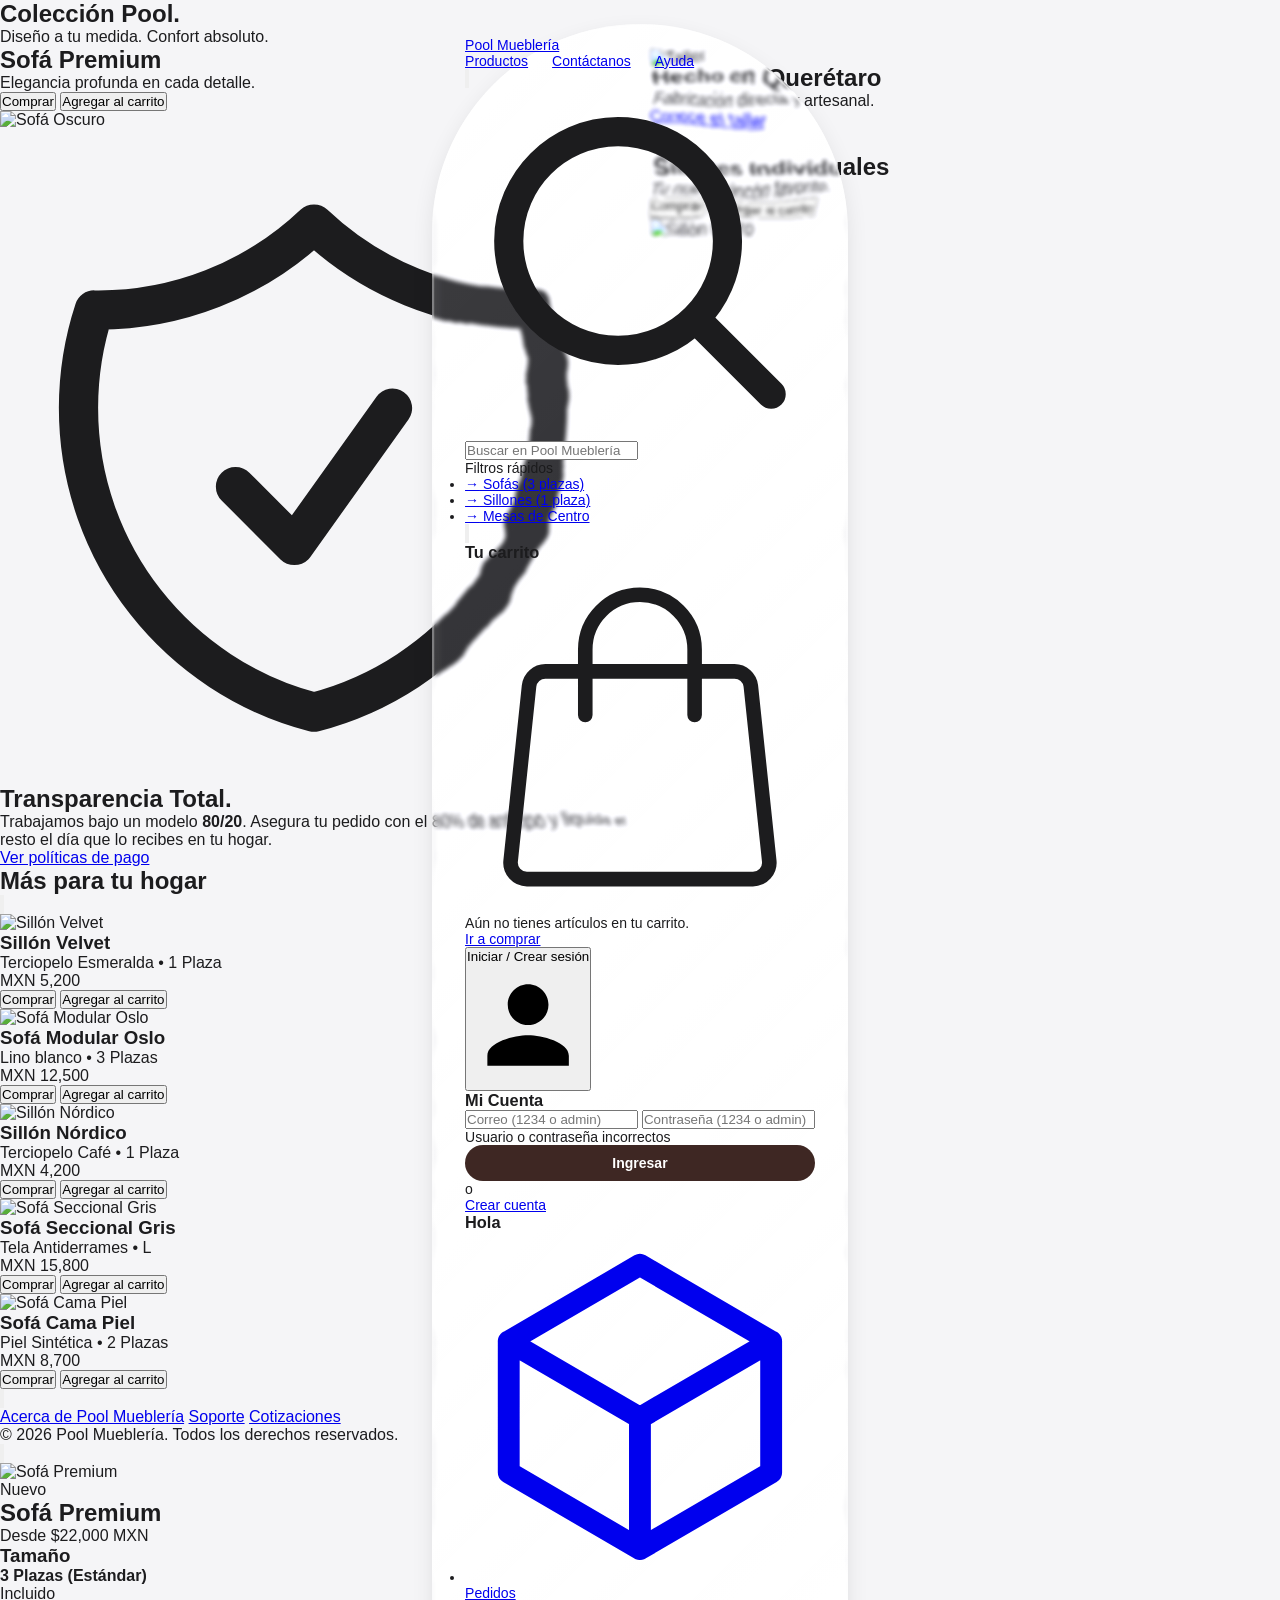
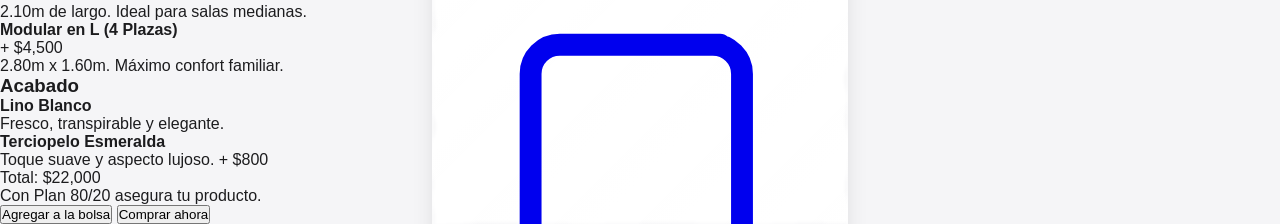
==== commit 0571fa0d: "Commit 5" ====
--- a/index.html
+++ b/index.html
@@ -29,6 +29,19 @@
 </head>
 <body class="text-pool-dark overflow-x-hidden relative">
 
+    <!-- MOTOR ÓPTICO LIQUID GLASS (Refracción de lente estilo Apple) -->
+<svg style="position: absolute; width: 0; height: 0; pointer-events: none;" aria-hidden="true">
+    <defs>
+        <filter id="liquid-glass-refraction" x="-20%" y="-20%" width="140%" height="140%" color-interpolation-filters="sRGB">
+            <!-- Genera la curvatura orgánica de lente -->
+            <feTurbulence type="fractalNoise" baseFrequency="0.012 0.04" numOctaves="1" seed="3" result="lente" />
+            <!-- Suaviza el mapa para que refracte como cristal pulido -->
+            <feGaussianBlur in="lente" stdDeviation="2" result="lenteSuave" />
+            <!-- Deforma y curva el contenido que pasa por detrás de la barra -->
+            <feDisplacementMap in="SourceGraphic" in2="lenteSuave" scale="18" xChannelSelector="R" yChannelSelector="G" />
+        </filter>
+    </defs>
+</svg>
     <!-- BARRA DE NAVEGACIÓN GLOBAL ESTILO APPLE -->
     <div class="nav-container">
         <header class="nav-glass">
@@ -565,4 +578,17 @@
         }
     </script>
 </body>
+<!-- MOTOR ÓPTICO LIQUID GLASS (Refracción de fondo) -->
+<svg style="position: absolute; width: 0; height: 0; pointer-events: none;" aria-hidden="true">
+    <defs>
+        <filter id="liquid-glass-refraction" x="-20%" y="-20%" width="140%" height="140%" color-interpolation-filters="sRGB">
+            <!-- Genera la curvatura suave del cristal -->
+            <feTurbulence type="fractalNoise" baseFrequency="0.012 0.04" numOctaves="1" seed="3" result="lente" />
+            <!-- Suaviza el mapa para que parezca vidrio pulido y no agua rugosa -->
+            <feGaussianBlur in="lente" stdDeviation="2" result="lenteSuave" />
+            <!-- Deforma el texto y las imágenes que pasan por detrás de la cápsula -->
+            <feDisplacementMap in="SourceGraphic" in2="lenteSuave" scale="18" xChannelSelector="R" yChannelSelector="G" />
+        </filter>
+    </defs>
+</svg>
 </html>
--- a/estilos.css
+++ b/estilos.css
@@ -1,5 +1,5 @@
 /* =======================================================
-   1. RESET GLOBAL Y VARIABLES (Requisito de rúbrica)
+   1. RESET GLOBAL Y BASE (Requisito de rúbrica: CSS Reset)
    ======================================================= */
 * {
     box-sizing: border-box;
@@ -10,23 +10,37 @@
 
 body {
     min-height: 100vh;
-    /* Imagen de fondo necesaria para que el Liquid Glass tenga algo que difuminar y reflejar */
-    background: url('https://images.unsplash.com/photo-1618220179428-22790b46a0eb?auto=format&fit=crop&q=80&w=1920') no-repeat center center fixed;
-    background-size: cover;
-    background-color: #F5F5F7;
+    background-color: #F5F5F7; /* Color base Apple */
     color: #1C1C1E;
     -webkit-font-smoothing: antialiased;
 }
 
 .overlay {
     position: fixed;
-    top: 0; left: 0; width: 100%; height: 100%;
+    top: 0;
+    left: 0;
+    width: 100%;
+    height: 100%;
     background: rgba(0, 0, 0, 0.25);
     z-index: 0;
+    pointer-events: none;
+}
+
+/* Utilidades para el carrusel e imágenes */
+.no-scrollbar::-webkit-scrollbar {
+    display: none;
+}
+.no-scrollbar {
+    -ms-overflow-style: none;
+    scrollbar-width: none;
+}
+.mask-image-bottom {
+    -webkit-mask-image: linear-gradient(to bottom, black 80%, transparent 100%);
+    mask-image: linear-gradient(to bottom, black 80%, transparent 100%);
 }
 
 /* =======================================================
-   2. MAQUETACIÓN FLEXBOX: BARRA DE NAVEGACIÓN
+   2. BARRA DE NAVEGACIÓN LIQUID GLASS + .interactive()
    ======================================================= */
 .nav-container {
     position: fixed;
@@ -37,19 +51,33 @@
     width: 100%;
     max-width: 1024px;
     padding: 0 1rem;
-    /* Flexbox extra para asegurar que la píldora se centre en la pantalla */
     display: flex;
     justify-content: center;
 }
 
 .nav-glass {
-    background: rgba(255, 255, 255, 0.5);
-    backdrop-filter: blur(40px); /* Desenfoque intenso estilo Apple */
-    -webkit-backdrop-filter: blur(40px);
+    /* Transparencia de cristal puro sin empañar excesivamente */
+    background: linear-gradient(
+        135deg,
+        rgba(255, 255, 255, 0.14) 0%,
+        rgba(255, 255, 255, 0.04) 50%,
+        rgba(255, 255, 255, 0.12) 100%
+    );
+
+    /* Deformación de lente (SVG) + desenfoque mínimo de 2px */
+    -webkit-backdrop-filter: blur(3px) saturate(180%) brightness(1.05);
+    backdrop-filter: url(#liquid-glass-refraction) blur(2px) saturate(190%) brightness(1.06);
+
     border-radius: 9999px;
-    box-shadow: 0 1px 2px rgba(0, 0, 0, 0.05);
-    border: 1px solid rgba(255, 255, 255, 0.5);
-    
+
+    /* Borde exterior + Reflejos especulares internos de cristal curvo */
+    border: 1px solid rgba(255, 255, 255, 0.38);
+    box-shadow:
+        0 8px 24px -4px rgba(0, 0, 0, 0.12),
+        inset 0 1.5px 2px rgba(255, 255, 255, 0.85),
+        inset 0 -1.5px 2px rgba(255, 255, 255, 0.45),
+        inset 0 0 14px rgba(255, 255, 255, 0.15);
+
     /* MAQUETACIÓN FLEXBOX (Centrado compacto) */
     display: flex;
     justify-content: center;
@@ -57,37 +85,60 @@
     padding: 0.75rem 2rem;
     font-size: 0.875rem;
     font-weight: 500;
-    transition: all 0.3s;
-    
-    /* Evita que se estire a todo el ancho de la pantalla */
     width: max-content;
-}
-
-/* Espacio extra a los lados de los divisores verticales */
+
+    /* Física de resorte fluido para el modificador .interactive() */
+    transition:
+        transform 0.4s cubic-bezier(0.22, 1, 0.36, 1),
+        box-shadow 0.35s ease,
+        background 0.35s ease,
+        border-color 0.35s ease,
+        backdrop-filter 0.35s ease;
+}
+
+/* Reacción .interactive() al pasar el puntero (iluminación especular y expansión fluida) */
+.nav-glass:hover {
+    transform: scale(1.02);
+    background: linear-gradient(
+        135deg,
+        rgba(255, 255, 255, 0.22) 0%,
+        rgba(255, 255, 255, 0.07) 50%,
+        rgba(255, 255, 255, 0.18) 100%
+    );
+    border-color: rgba(255, 255, 255, 0.65);
+    -webkit-backdrop-filter: blur(3px) saturate(200%) brightness(1.09);
+    backdrop-filter: url(#liquid-glass-refraction) blur(2px) saturate(210%) brightness(1.1);
+    box-shadow:
+        0 14px 32px -6px rgba(0, 0, 0, 0.16),
+        inset 0 2px 3px rgba(255, 255, 255, 0.95),
+        inset 0 -2px 3px rgba(255, 255, 255, 0.6),
+        inset 0 0 22px rgba(255, 255, 255, 0.28);
+}
+
+/* Reacción .interactive() al hacer clic o tocar en pantalla táctil */
+.nav-glass:active {
+    transform: scale(0.985);
+    transition-duration: 0.15s;
+    box-shadow:
+        0 6px 16px -4px rgba(0, 0, 0, 0.12),
+        inset 0 1px 2px rgba(255, 255, 255, 0.9),
+        inset 0 0 26px rgba(255, 255, 255, 0.35);
+}
+
+.nav-links {
+    display: flex;
+    align-items: center;
+    gap: 1.5rem;
+}
+
+/* Espaciado lateral para los divisores verticales de la cápsula */
 .nav-glass .w-px {
     margin-left: 1.5rem;
     margin-right: 1.5rem;
 }
 
-/* 
-   ESTA CLASE DEBE ESTAR FUERA DEL @media 
-   Alinea y separa los enlaces (Productos, Contáctanos, Ayuda) 
-*/
-.nav-links {
-    display: flex;
-    align-items: center;
-    gap: 1.5rem; 
-}
-
-/* Ocultar enlaces de texto SOLAMENTE en móviles */
-@media (max-width: 767px) {
-    .nav-links {
-        display: none; 
-    }
-}
-
 /* =======================================================
-   3. MAQUETACIÓN CSS GRID: CATÁLOGO DE PRODUCTOS
+   3. MAQUETACIÓN CSS GRID: CATÁLOGO, BENTO Y CONTACTO
    ======================================================= */
 .catalog-section {
     max-width: 1400px;
@@ -97,132 +148,260 @@
     z-index: 10;
 }
 
-.catalog-grid {
+.hero-grid,
+.catalog-grid,
+.contact-grid {
     display: grid;
     gap: 1.5rem;
 }
 
-.product-card {
+.product-card,
+.contact-card {
     background: #FFFFFF;
     border-radius: 2rem;
-    padding: 1.25rem;
-    box-shadow: 0 1px 2px rgba(0,0,0,0.05);
+    padding: 1.5rem;
+    box-shadow: 0 1px 2px rgba(0, 0, 0, 0.05);
     border: 1px solid #f3f4f6;
     display: flex;
     flex-direction: column;
+    align-items: center;
     text-align: center;
     transition: all 0.3s ease;
+    text-decoration: none;
+}
+
+.product-card:hover,
+.contact-card:hover {
+    box-shadow: 0 12px 20px -5px rgba(0, 0, 0, 0.08);
+    transform: translateY(-4px);
 }
 
 /* =======================================================
-   4. EFECTO LIQUID GLASS: FORMULARIO DE REGISTRO
+   4. FORMULARIO DE REGISTRO (Efecto Cristal y Validaciones)
    ======================================================= */
 .liquid-glass-panel {
     position: relative;
     z-index: 10;
     width: 100%;
-    max-width: 500px; 
-    margin: 6rem auto;
-    background: rgba(229, 229, 234, 0.65); 
+    max-width: 500px;
+    margin: 7rem auto 3rem auto;
+    background: rgba(229, 229, 234, 0.65);
     backdrop-filter: blur(30px);
     -webkit-backdrop-filter: blur(30px);
-    border: 1px solid rgba(255, 255, 255, 0.3);
-    border-radius: 36px; 
+    border: 1px solid rgba(255, 255, 255, 0.4);
+    border-radius: 36px;
     padding: 35px 40px;
-    box-shadow: 0 25px 50px rgba(0,0,0,0.15);
+    box-shadow: 0 25px 50px rgba(0, 0, 0, 0.15);
     display: flex;
     flex-direction: column;
 }
 
-.panel-header { text-align: center; margin-bottom: 24px; }
-.panel-header h2 { font-size: 26px; font-weight: 600; color: #1d1d1f; letter-spacing: -0.5px; }
-.panel-header p { font-size: 13px; color: #333; margin-top: 4px; font-weight: 500; }
-
-/* PESTAÑAS (CSS Puro) */
-.tab-input { display: none; }
+.panel-header {
+    text-align: center;
+    margin-bottom: 24px;
+}
+
+.panel-header h2 {
+    font-size: 26px;
+    font-weight: 600;
+    color: #1d1d1f;
+    letter-spacing: -0.5px;
+}
+
+.panel-header p {
+    font-size: 13px;
+    color: #424245;
+    margin-top: 4px;
+    font-weight: 500;
+}
+
+/* Pestañas / Interruptor en CSS Puro */
+.tab-input {
+    display: none;
+}
+
 .tab-labels {
-    background: rgba(255, 255, 255, 0.3); 
+    background: rgba(255, 255, 255, 0.35);
     border-radius: 12px;
     padding: 4px;
     display: flex;
     margin-bottom: 24px;
     border: 1px solid rgba(255, 255, 255, 0.4);
 }
+
 .tab-labels label {
-    flex: 1; text-align: center; padding: 10px; font-size: 13px;
-    font-weight: 600; color: #424245; cursor: pointer;
-    border-radius: 9px; transition: all 0.3s ease;
-}
+    flex: 1;
+    text-align: center;
+    padding: 10px;
+    font-size: 13px;
+    font-weight: 600;
+    color: #424245;
+    cursor: pointer;
+    border-radius: 9px;
+    transition: all 0.3s ease;
+    margin: 0;
+}
+
 #tab-cliente:checked ~ .tab-labels label[for="tab-cliente"],
 #tab-admin:checked ~ .tab-labels label[for="tab-admin"] {
-    background: #ffffff; color: #1d1d1f; box-shadow: 0 2px 5px rgba(0,0,0,0.06);
-}
-
-/* Formularios - Animación */
-.form-content { display: none; animation: fadeIn 0.4s ease-out forwards; }
-@keyframes fadeIn { from { opacity: 0; transform: translateY(4px); } to { opacity: 1; transform: translateY(0); } }
+    background: #ffffff;
+    color: #1d1d1f;
+    box-shadow: 0 2px 5px rgba(0, 0, 0, 0.06);
+}
+
+/* Animación y visibilidad de formularios */
+.form-content {
+    display: none;
+    animation: fadeIn 0.4s ease-out forwards;
+}
+
+@keyframes fadeIn {
+    from { opacity: 0; transform: translateY(4px); }
+    to { opacity: 1; transform: translateY(0); }
+}
+
 #tab-cliente:checked ~ .form-cliente { display: block; }
 #tab-admin:checked ~ .form-admin { display: block; }
 
-/* Inputs Cristalizados */
-.input-group { margin-bottom: 14px; position: relative; }
-.input-row { display: flex; gap: 12px; }
-.input-row .half { flex: 1; }
-label { display: block; font-size: 12px; font-weight: 600; color: #1d1d1f; margin-bottom: 5px; margin-left: 2px; }
-
-input:not([type="checkbox"]):not([type="radio"]) {
-    width: 100%; padding: 13px 15px;
-    background: rgba(255, 255, 255, 0.6); 
-    border: 1px solid rgba(255, 255, 255, 0.5); 
-    border-radius: 12px; font-size: 14px; color: #1d1d1f;
-    outline: none; transition: all 0.2s ease;
-}
-input:not([type="checkbox"]):not([type="radio"])::placeholder { color: #555; }
-input:focus {
-    background: rgba(255, 255, 255, 0.9);
-    border-color: #3E2723; 
+/* Inputs del formulario */
+.input-group {
+    margin-bottom: 14px;
+    position: relative;
+}
+
+.input-row {
+    display: flex;
+    gap: 12px;
+}
+
+.input-row .half {
+    flex: 1;
+}
+
+label {
+    display: block;
+    font-size: 12px;
+    font-weight: 600;
+    color: #1d1d1f;
+    margin-bottom: 5px;
+    margin-left: 2px;
+}
+
+.liquid-glass-panel input:not([type="checkbox"]):not([type="radio"]) {
+    width: 100%;
+    padding: 13px 15px;
+    background: rgba(255, 255, 255, 0.75);
+    border: 1px solid rgba(255, 255, 255, 0.5);
+    border-radius: 12px;
+    font-size: 14px;
+    color: #1d1d1f;
+    outline: none;
+    transition: all 0.2s ease;
+}
+
+.liquid-glass-panel input:not([type="checkbox"]):not([type="radio"])::placeholder {
+    color: #86868b;
+}
+
+.liquid-glass-panel input:focus {
+    background: #ffffff;
+    border-color: #3E2723;
     box-shadow: 0 0 0 3px rgba(62, 39, 35, 0.15);
 }
 
-/* Validaciones Visuales CSS (Para el profesor) */
-input:not([type="checkbox"]):not([type="radio"]):valid:not(:placeholder-shown) {
-    border-color: #34c759; background: rgba(52, 199, 89, 0.05); 
-}
-input:not([type="checkbox"]):not([type="radio"]):invalid:not(:placeholder-shown) {
-    border-color: #ff3b30; background-color: rgba(255, 59, 48, 0.05);
-}
-
-/* Textos de Error Dinámicos */
+/* Selector de fecha estilo Apple */
+input[type="date"].apple-date {
+    appearance: none;
+    -webkit-appearance: none;
+    cursor: pointer;
+}
+
+/* Validaciones Semánticas (Verde / Rojo) */
+.liquid-glass-panel input:not([type="checkbox"]):not([type="radio"]):valid:not(:placeholder-shown) {
+    border-color: #34c759;
+    background: rgba(52, 199, 89, 0.05);
+}
+
+.liquid-glass-panel input:not([type="checkbox"]):not([type="radio"]):invalid:not(:placeholder-shown) {
+    border-color: #ff3b30;
+    background-color: rgba(255, 59, 48, 0.05);
+}
+
+/* Textos de error dinámicos */
 .error-text {
-    display: none; color: #ff3b30; font-size: 11px; font-weight: 600;
-    margin-top: 6px; margin-left: 4px; animation: fadeIn 0.3s ease;
-}
+    display: none;
+    color: #ff3b30;
+    font-size: 11px;
+    font-weight: 600;
+    margin-top: 6px;
+    margin-left: 4px;
+    animation: fadeIn 0.3s ease;
+}
+
 input#confirm_password:not(:placeholder-shown):invalid ~ .error-text,
 input#fecha_nacimiento:not(:placeholder-shown):invalid ~ .error-text.age-error {
     display: block;
 }
 
-/* Checkbox & Botones */
-.checkbox-group { display: flex; align-items: center; gap: 8px; margin-top: 22px; margin-bottom: 24px; }
-.checkbox-group label { font-size: 11px; font-weight: 600; color: #1d1d1f; margin: 0; }
+/* Checkbox y Botones */
+.checkbox-group {
+    display: flex;
+    align-items: center;
+    gap: 8px;
+    margin-top: 22px;
+    margin-bottom: 24px;
+}
+
+.checkbox-group label {
+    font-size: 11px;
+    font-weight: 500;
+    color: #424245;
+    margin: 0;
+}
 
 button[type="submit"] {
-    width: 100%; padding: 16px; border: none; border-radius: 9999px;
-    font-size: 15px; font-weight: 600; cursor: pointer; transition: all 0.3s ease;
-}
-.btn-primary { background-color: #3E2723; color: white; }
-.btn-primary:hover { opacity: 0.9; transform: translateY(-1px); box-shadow: 0 4px 12px rgba(62, 39, 35, 0.3); }
-.btn-secondary { background-color: #1d1d1f; color: white; }
-.btn-secondary:hover { background-color: #000000; }
+    width: 100%;
+    padding: 15px;
+    border: none;
+    border-radius: 12px;
+    font-size: 15px;
+    font-weight: 600;
+    cursor: pointer;
+    transition: all 0.3s ease;
+}
+
+.btn-primary {
+    background-color: #3E2723;
+    color: white;
+}
+
+.btn-primary:hover {
+    opacity: 0.9;
+    transform: translateY(-1px);
+    box-shadow: 0 4px 12px rgba(62, 39, 35, 0.3);
+}
+
+.btn-secondary {
+    background-color: #1d1d1f;
+    color: white;
+}
+
+.btn-secondary:hover {
+    background-color: #000000;
+}
 
 .admin-info-box {
-    text-align: center; margin-bottom: 24px; padding: 18px;
-    background: rgba(255, 255, 255, 0.4); border-radius: 14px;
-    border: 1px solid rgba(255,255,255,0.6);
-}
+    text-align: center;
+    margin-bottom: 24px;
+    padding: 18px;
+    background: rgba(255, 255, 255, 0.4);
+    border-radius: 14px;
+    border: 1px solid rgba(255, 255, 255, 0.6);
+}
+
 .admin-info-box svg { color: #3E2723; margin-bottom: 8px; }
 .admin-info-box h3 { font-size: 15px; color: #1d1d1f; margin-bottom: 4px; }
-.admin-info-box p { font-size: 11px; color: #333; font-weight: 500;}
+.admin-info-box p { font-size: 11px; color: #333; font-weight: 500; }
 
 /* =======================================================
    5. DISEÑO ADAPTATIVO / MEDIA QUERIES (25 pts de rúbrica)
@@ -230,31 +409,41 @@
 
 /* A. MÓVIL (Pantallas pequeñas: hasta 767px) */
 @media (max-width: 767px) {
-    .nav-links { display: none; } /* Oculta textos de la nav, deja solo iconos */
-    
-    .catalog-grid {
-        grid-template-columns: 1fr; /* 1 sola columna en el catálogo */
+    .nav-links {
+        display: none;
+    }
+
+    .nav-glass {
+        padding: 0.65rem 1.25rem;
+    }
+
+    .hero-grid,
+    .catalog-grid,
+    .contact-grid {
+        grid-template-columns: 1fr;
     }
 
     .liquid-glass-panel {
         padding: 25px 20px;
         border-radius: 24px;
         max-width: 92%;
-        margin: 5rem auto;
-    }
-    
+        margin: 6rem auto 2rem auto;
+    }
+
     .input-row {
-        flex-direction: column; /* Apila nombre/correo y fechas hacia abajo */
-        gap: 0px;
+        flex-direction: column;
+        gap: 0;
     }
 }
 
 /* B. TABLETA (Pantallas medianas: 768px a 1023px) */
 @media (min-width: 768px) and (max-width: 1023px) {
-    .catalog-grid {
-        grid-template-columns: repeat(2, 1fr); /* 2 columnas de productos */
-    }
-    
+    .hero-grid,
+    .catalog-grid,
+    .contact-grid {
+        grid-template-columns: repeat(2, 1fr);
+    }
+
     .liquid-glass-panel {
         max-width: 80%;
     }
@@ -262,174 +451,15 @@
 
 /* C. ESCRITORIO (Pantallas grandes: 1024px en adelante) */
 @media (min-width: 1024px) {
-    .catalog-grid {
-        grid-template-columns: repeat(4, 1fr); /* 4 columnas (Estilo Apple Bento Box) */
-    }
-}
-
-/* =======================================================
-   6. ESTILOS ESPECÍFICOS DEL INDEX (Maquetación y Efectos)
-   ======================================================= */
-/* Cuadrícula Bento Box (Colección Pool) - CSS Grid */
-.hero-grid {
-    display: grid;
-    gap: 1.5rem;
-    grid-template-columns: 1fr;
-}
-@media (min-width: 768px) {
     .hero-grid {
         grid-template-columns: repeat(2, 1fr);
     }
-}
-
-/* Ocultar barra de scroll en carrusel pero mantener la función táctil/scroll */
-.no-scrollbar::-webkit-scrollbar { display: none; }
-.no-scrollbar { -ms-overflow-style: none; scrollbar-width: none; }
-
-/* Máscara de desvanecimiento para imágenes (Efecto Apple) */
-.mask-image-bottom {
-    -webkit-mask-image: linear-gradient(to top, transparent 0%, black 20%);
-    mask-image: linear-gradient(to top, transparent 0%, black 20%);
-}
-
-/* =======================================================
-   7. ESTILOS ESPECÍFICOS DE AYUDA (Bento Box FAQ)
-   ======================================================= */
-.faq-grid {
-    display: grid;
-    gap: 1.5rem;
-    grid-template-columns: 1fr;
-}
-@media (min-width: 768px) {
-    .faq-grid {
-        grid-template-columns: repeat(2, 1fr);
-    }
-    .faq-full-width {
-        grid-column: span 2;
-    }
-}
-
-.faq-card {
-    background: rgba(255, 255, 255, 0.6);
-    backdrop-filter: blur(24px);
-    -webkit-backdrop-filter: blur(24px);
-    border: 1px solid rgba(255, 255, 255, 0.6);
-    border-radius: 2rem;
-    padding: 2rem 2.5rem;
-    transition: all 0.5s ease;
-    display: flex;
-    flex-direction: column;
-    justify-content: center;
-}
-.faq-card:hover {
-    box-shadow: 0 10px 15px -3px rgba(0,0,0,0.1);
-    transform: translateY(-4px);
-}
-
-/* =======================================================
-   8. ESTILOS ESPECÍFICOS DE CONTACTO (Bento Box Iconos)
-   ======================================================= */
-.contact-grid {
-    display: grid;
-    gap: 1.5rem;
-    grid-template-columns: repeat(2, 1fr); /* 2 columnas por defecto (móvil) */
-}
-@media (min-width: 768px) {
+
+    .catalog-grid {
+        grid-template-columns: repeat(4, 1fr);
+    }
+
     .contact-grid {
-        grid-template-columns: repeat(3, 1fr); /* 3 columnas en escritorio y tablets */
-    }
-}
-
-.contact-card {
-    aspect-ratio: 1 / 1;
-    background: rgba(255, 255, 255, 0.6);
-    backdrop-filter: blur(24px);
-    -webkit-backdrop-filter: blur(24px);
-    border: 1px solid rgba(255, 255, 255, 0.6);
-    border-radius: 1.5rem;
-    padding: 1.5rem;
-    display: flex;
-    flex-direction: column;
-    align-items: center;
-    justify-content: center;
-    text-align: center;
-    transition: all 0.3s ease;
-}
-.contact-card:hover {
-    box-shadow: 0 20px 25px -5px rgba(0,0,0,0.1), 0 10px 10px -5px rgba(0,0,0,0.04);
-    transform: translateY(-8px);
-}
-
-/* =======================================================
-   9. LAYOUT DE CATÁLOGO (Filtros + Cuadrícula)
-   ======================================================= */
-.catalog-layout {
-    display: flex;
-    flex-direction: column;
-    gap: 2.5rem;
-}
-.catalog-sidebar {
-    width: 100%;
-}
-@media (min-width: 768px) {
-    .catalog-layout {
-        flex-direction: row;
-    }
-    .catalog-sidebar {
-        width: 16rem;
-        flex-shrink: 0;
-    }
-}
-
-/* =======================================================
-   10. UTILIDADES DEL CARRUSEL
-   ======================================================= */
-/* Ocultar barra de scroll pero mantener funcionalidad (Apple Style) */
-.no-scrollbar {
-    -ms-overflow-style: none;  /* IE and Edge */
-    scrollbar-width: none;  /* Firefox */
-}
-.no-scrollbar::-webkit-scrollbar { 
-    display: none; /* Chrome, Safari and Opera */
-}
-
-/* Suavidad al mover el carrusel manualmente */
-.scroll-smooth {
-    scroll-behavior: smooth;
-}
-
-/* =======================================================
-   11. MODAL DE COMPRA PREMIUM (OPCIONES)
-   ======================================================= */
-.modal-option {
-    border: 1.5px solid #d1d1d6;
-    border-radius: 24px; /* Curvas amplias y suaves */
-    padding: 24px;
-    background-color: rgba(255, 255, 255, 0.5);
-    cursor: pointer;
-    transition: all 0.3s ease;
-}
-
-.modal-option:hover {
-    border-color: #c7c7cc;
-    background-color: #ffffff;
-    box-shadow: 0 4px 12px rgba(0, 0, 0, 0.05);
-}
-
-/* Estado visual cuando la opción está seleccionada */
-.modal-option.active {
-    border: 1.5px solid #3E2723; /* Tu color pool-cafe */
-    background-color: #ffffff;
-    /* Doble sombra: una sutil y un anillo exterior café transparente */
-    box-shadow: 0 4px 12px rgba(0, 0, 0, 0.05), 0 0 0 4px rgba(62, 39, 35, 0.12); 
-}
-
-/* Círculos de color para el apartado de acabados */
-.color-circle {
-    width: 40px;
-    height: 40px;
-    border-radius: 50%;
-    margin-right: 16px;
-    box-shadow: inset 0 2px 4px rgba(0,0,0,0.1);
-    flex-shrink: 0;
+        grid-template-columns: repeat(3, 1fr);
+    }
 }
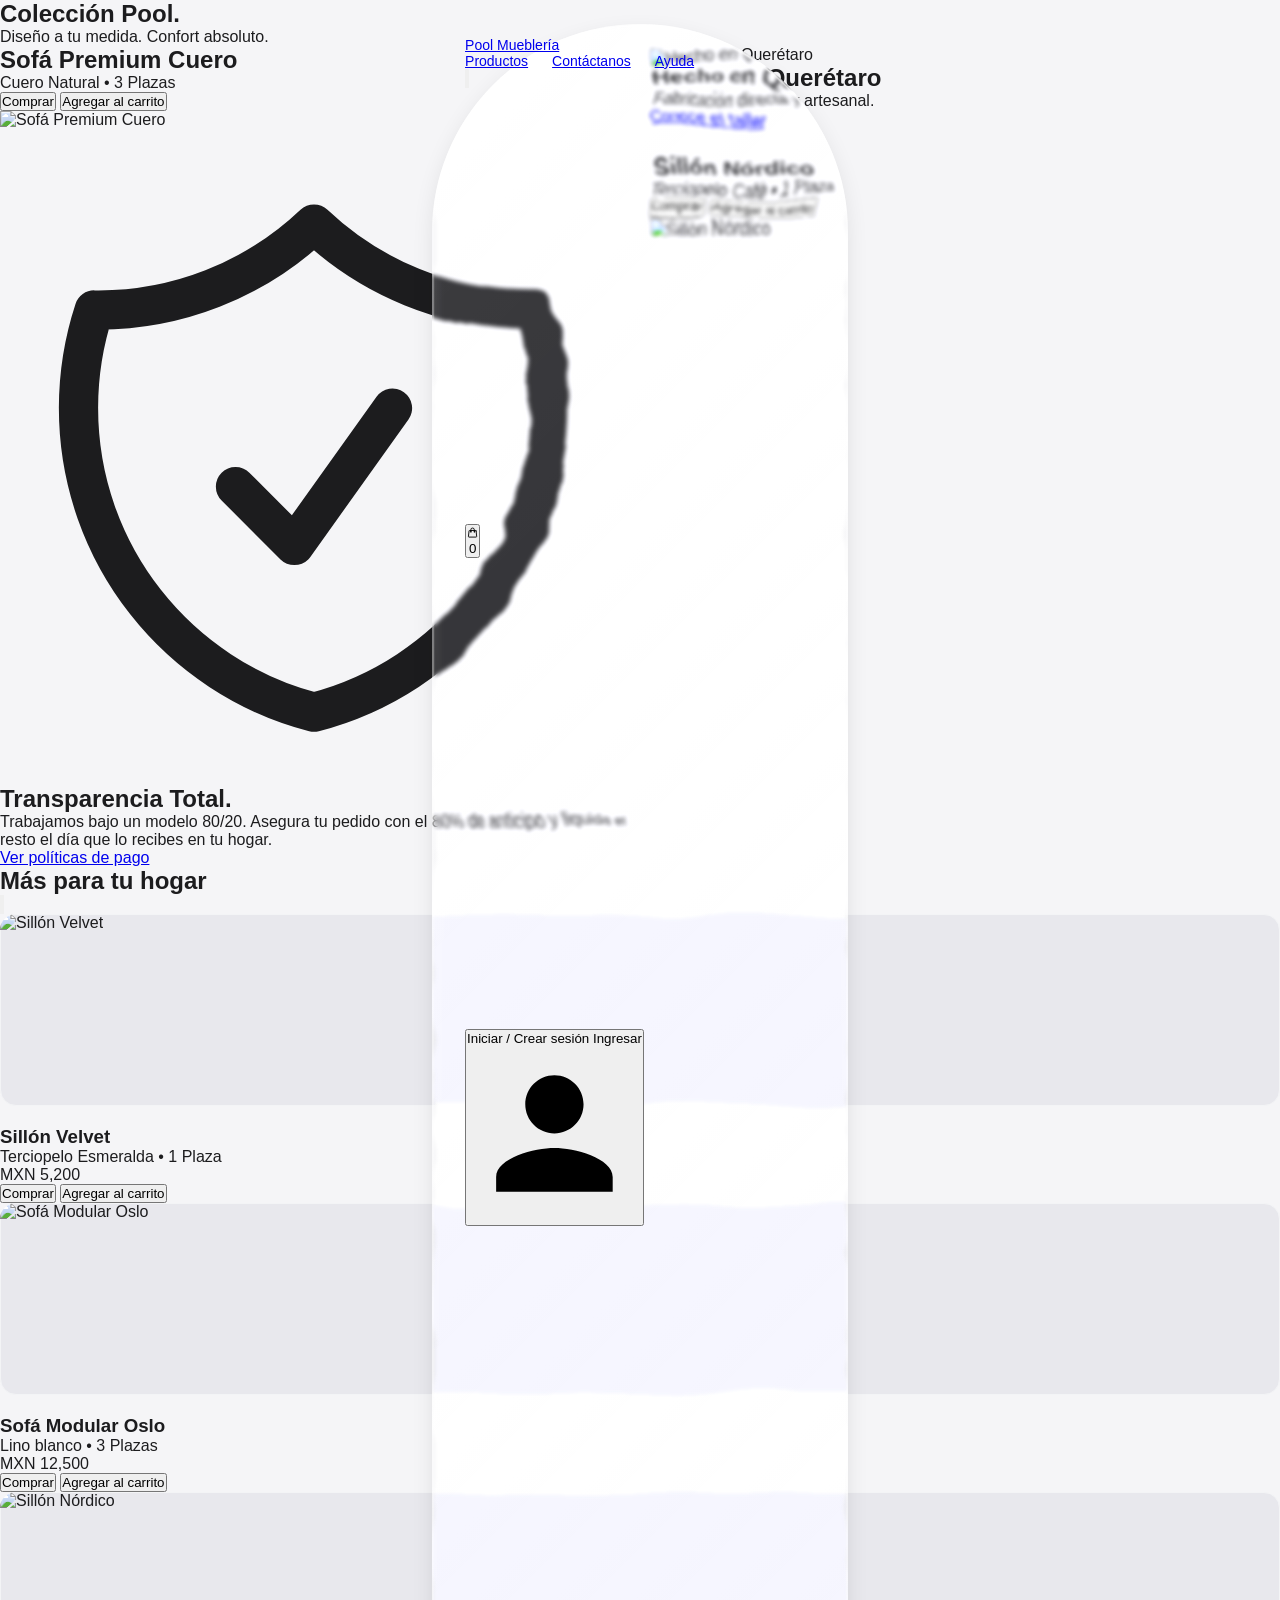
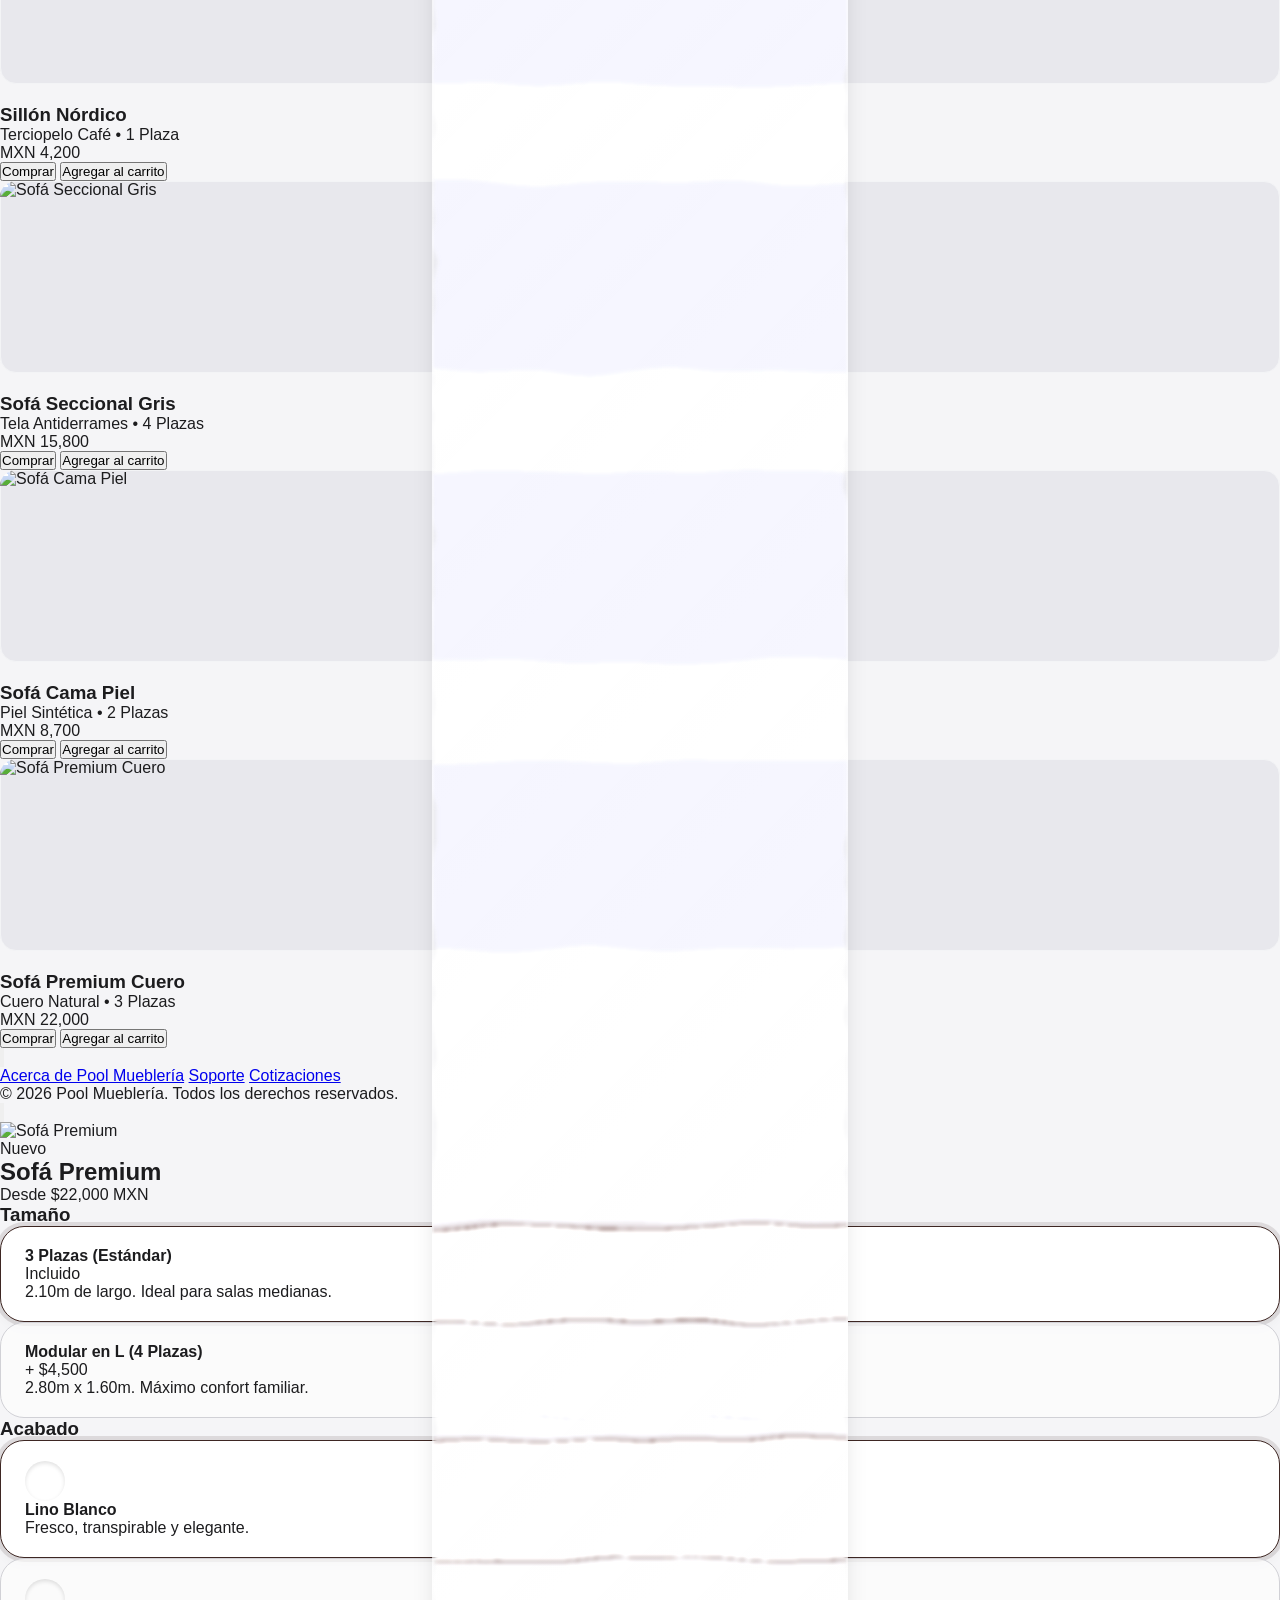
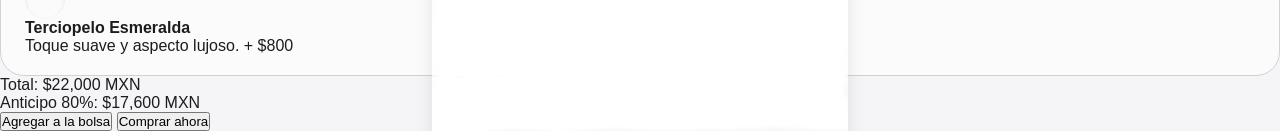
==== commit f9e343f9: "Commit 6" ====
--- a/index.html
+++ b/index.html
@@ -5,7 +5,7 @@
     <meta name="viewport" content="width=device-width, initial-scale=1.0">
     <title>Pool Mueblería - Diseño Minimalista</title>
 
-    <!-- CONEXIÓN AL ARCHIVO CSS EXTERNO (Rúbrica) -->
+    <!-- CONEXIÓN AL ARCHIVO CSS EXTERNO -->
     <link rel="stylesheet" href="estilos.css">
 
     <!-- Tailwind SOLO para utilería de colores -->
@@ -30,19 +30,17 @@
 <body class="text-pool-dark overflow-x-hidden relative">
 
     <!-- MOTOR ÓPTICO LIQUID GLASS (Refracción de lente estilo Apple) -->
-<svg style="position: absolute; width: 0; height: 0; pointer-events: none;" aria-hidden="true">
-    <defs>
-        <filter id="liquid-glass-refraction" x="-20%" y="-20%" width="140%" height="140%" color-interpolation-filters="sRGB">
-            <!-- Genera la curvatura orgánica de lente -->
-            <feTurbulence type="fractalNoise" baseFrequency="0.012 0.04" numOctaves="1" seed="3" result="lente" />
-            <!-- Suaviza el mapa para que refracte como cristal pulido -->
-            <feGaussianBlur in="lente" stdDeviation="2" result="lenteSuave" />
-            <!-- Deforma y curva el contenido que pasa por detrás de la barra -->
-            <feDisplacementMap in="SourceGraphic" in2="lenteSuave" scale="18" xChannelSelector="R" yChannelSelector="G" />
-        </filter>
-    </defs>
-</svg>
-    <!-- BARRA DE NAVEGACIÓN GLOBAL ESTILO APPLE -->
+    <svg style="position: absolute; width: 0; height: 0; pointer-events: none;" aria-hidden="true">
+        <defs>
+            <filter id="liquid-glass-refraction" x="-20%" y="-20%" width="140%" height="140%" color-interpolation-filters="sRGB">
+                <feTurbulence type="fractalNoise" baseFrequency="0.012 0.04" numOctaves="1" seed="3" result="lente" />
+                <feGaussianBlur in="lente" stdDeviation="2" result="lenteSuave" />
+                <feDisplacementMap in="SourceGraphic" in2="lenteSuave" scale="18" xChannelSelector="R" yChannelSelector="G" />
+            </filter>
+        </defs>
+    </svg>
+
+    <!-- BARRA DE NAVEGACIÓN GLOBAL ESTILO APPLE (LIQUID GLASS) -->
     <div class="nav-container">
         <header class="nav-glass">
             <div class="flex items-center space-x-6 md:space-x-8">
@@ -68,7 +66,7 @@
                     
                     <!-- Buscador (Lupa) -->
                     <div class="relative flex items-center">
-                        <button onclick="toggleMenu('search-dropdown')" title="Buscar" class="text-gray-700 hover:text-black transition-colors focus:outline-none">
+                        <button onclick="toggleMenu('search-dropdown')" title="Buscar" class="text-gray-700 hover:text-black transition-colors focus:outline-none cursor-pointer">
                             <svg class="w-4 h-4" fill="none" stroke="currentColor" stroke-width="2" viewBox="0 0 24 24"><path stroke-linecap="round" stroke-linejoin="round" d="m21 21-5.197-5.197m0 0A7.5 7.5 0 1 0 5.196 5.196a7.5 7.5 0 0 0 10.607 10.607Z"></path></svg>
                         </button>
                         <div id="search-dropdown" class="hidden absolute right-[-120px] md:right-[-60px] top-full mt-6 w-80 md:w-96 bg-white/80 backdrop-blur-2xl border border-white/50 rounded-[2rem] shadow-2xl p-6 text-pool-dark transition-all origin-top z-50">
@@ -90,26 +88,51 @@
                         </div>
                     </div>
 
-                    <!-- Carrito (Bolsa) -->
+                    <!-- Carrito (Bolsa Dinámica) -->
                     <div class="relative flex items-center">
-                        <button onclick="toggleMenu('cart-dropdown')" title="Carrito" class="text-gray-700 hover:text-black transition-colors focus:outline-none">
+                        <button onclick="toggleMenu('cart-dropdown')" title="Carrito" class="relative text-gray-700 hover:text-black transition-colors focus:outline-none cursor-pointer">
                             <svg class="w-4 h-4" fill="none" stroke="currentColor" stroke-width="2" viewBox="0 0 24 24"><path stroke-linecap="round" stroke-linejoin="round" d="M15.75 10.5V6a3.75 3.75 0 1 0-7.5 0v4.5m11.356-1.993 1.263 12c.07.665-.45 1.243-1.119 1.243H4.25a1.125 1.125 0 0 1-1.12-1.243l1.264-12A1.125 1.125 0 0 1 5.513 7.5h12.974c.576 0 1.059.435 1.119 1.007ZM8.625 10.5a.375.375 0 1 1-.75 0 .375.375 0 0 1 .75 0Zm7.5 0a.375.375 0 1 1-.75 0 .375.375 0 0 1 .75 0Z"></path></svg>
+                            <span id="cart-badge" class="hidden absolute -top-2 -right-2 bg-pool-cafe text-white text-[10px] font-bold w-4 h-4 rounded-full flex items-center justify-center">0</span>
                         </button>
-                        <div id="cart-dropdown" class="hidden absolute right-[-60px] top-full mt-6 w-80 bg-white/80 backdrop-blur-2xl border border-white/50 rounded-[2rem] shadow-2xl p-8 text-center transition-all origin-top z-50">
-                            <div class="absolute -top-2 right-[64px] w-4 h-4 bg-white/80 backdrop-blur-2xl border-t border-l border-white/50 transform rotate-45"></div>
-                            <div class="relative z-10 flex flex-col items-center justify-center">
-                                <h3 class="text-lg font-semibold mb-6 tracking-tight text-pool-dark">Tu carrito</h3>
-                                <svg class="w-16 h-16 text-gray-300 mb-4" fill="none" stroke="currentColor" stroke-width="1" viewBox="0 0 24 24"><path stroke-linecap="round" stroke-linejoin="round" d="M15.75 10.5V6a3.75 3.75 0 1 0-7.5 0v4.5m11.356-1.993 1.263 12c.07.665-.45 1.243-1.119 1.243H4.25a1.125 1.125 0 0 1-1.12-1.243l1.264-12A1.125 1.125 0 0 1 5.513 7.5h12.974c.576 0 1.059.435 1.119 1.007Z"></path></svg>
-                                <p class="text-sm text-gray-500 font-light mb-6">Aún no tienes artículos en tu carrito.</p>
-                                
-                                <a href="producto.html" class="bg-transparent text-pool-cafe border border-pool-cafe px-6 py-2.5 rounded-full text-sm font-semibold hover:bg-gray-50 transition w-full text-center">Ir a comprar</a>
+                        <div id="cart-dropdown" class="hidden absolute right-[-60px] top-full mt-6 w-80 md:w-96 bg-white/85 backdrop-blur-2xl border border-white/50 rounded-[2rem] shadow-2xl p-6 transition-all origin-top z-50 text-pool-dark">
+                            <div class="absolute -top-2 right-[64px] w-4 h-4 bg-white/85 backdrop-blur-2xl border-t border-l border-white/50 transform rotate-45"></div>
+                            <div class="relative z-10">
+                                <div class="flex justify-between items-center mb-4 pb-3 border-b border-gray-300/50">
+                                    <h3 class="text-base font-semibold tracking-tight text-pool-dark">Tu carrito</h3>
+                                    <span id="cart-count-label" class="text-xs text-gray-500 font-medium">0 artículos</span>
+                                </div>
+
+                                <!-- Estado vacío -->
+                                <div id="cart-empty-state" class="flex flex-col items-center justify-center py-4 text-center">
+                                    <svg class="w-14 h-14 text-gray-300 mb-3" fill="none" stroke="currentColor" stroke-width="1" viewBox="0 0 24 24"><path stroke-linecap="round" stroke-linejoin="round" d="M15.75 10.5V6a3.75 3.75 0 1 0-7.5 0v4.5m11.356-1.993 1.263 12c.07.665-.45 1.243-1.119 1.243H4.25a1.125 1.125 0 0 1-1.12-1.243l1.264-12A1.125 1.125 0 0 1 5.513 7.5h12.974c.576 0 1.059.435 1.119 1.007Z"></path></svg>
+                                    <p class="text-sm text-gray-500 font-light mb-5">Aún no tienes artículos en tu carrito.</p>
+                                    <a href="producto.html" class="bg-transparent text-pool-cafe border border-pool-cafe px-6 py-2.5 rounded-full text-sm font-semibold hover:bg-gray-50 transition w-full text-center">Ir a comprar</a>
+                                </div>
+
+                                <!-- Lista de productos personalizados -->
+                                <ul id="cart-items-list" class="hidden space-y-3 max-h-64 overflow-y-auto pr-1 mb-4"></ul>
+
+                                <!-- Resumen y Total 80/20 -->
+                                <div id="cart-summary" class="hidden border-t border-gray-300/50 pt-4 space-y-2">
+                                    <div class="flex justify-between text-sm font-semibold text-pool-dark">
+                                        <span>Total estimado</span>
+                                        <span id="cart-total-price">$0 MXN</span>
+                                    </div>
+                                    <div class="flex justify-between text-xs text-gray-500">
+                                        <span>Anticipo hoy (80%)</span>
+                                        <span id="cart-advance-price">$0 MXN</span>
+                                    </div>
+                                    <button onclick="checkoutCart()" class="w-full mt-3 bg-pool-cafe text-white text-xs font-semibold py-3 rounded-full hover:opacity-90 transition shadow-md cursor-pointer">
+                                        Finalizar pedido
+                                    </button>
+                                </div>
                             </div>
                         </div>
                     </div>
 
                     <!-- Perfil / Sesión -->
                     <div class="relative flex items-center">
-                        <button onclick="toggleMenu('profile-dropdown')" title="Cuenta" class="text-sm font-medium text-gray-700 hover:text-black transition-colors focus:outline-none flex items-center gap-2">
+                        <button onclick="toggleMenu('profile-dropdown')" title="Cuenta" class="text-sm font-medium text-gray-700 hover:text-black transition-colors focus:outline-none flex items-center gap-2 cursor-pointer">
                             <span id="session-text">Iniciar / Crear sesión</span>
                             <div id="session-icon" class="hidden w-7 h-7 rounded-full bg-gray-200 border border-gray-300 flex items-center justify-center overflow-hidden">
                                 <svg class="w-4 h-4 text-gray-500 mt-1" fill="currentColor" viewBox="0 0 24 24"><path d="M12 12c2.21 0 4-1.79 4-4s-1.79-4-4-4-4 1.79-4 4 1.79 4 4 4zm0 2c-2.67 0-8 1.34-8 4v2h16v-2c0-2.66-5.33-4-8-4z"/></svg>
@@ -125,7 +148,7 @@
                                         <input type="text" id="nav-username" placeholder="Correo (1234 o admin)" class="w-full bg-white/60 border border-gray-300 rounded-xl px-4 py-2.5 text-sm outline-none focus:border-pool-cafe transition-all" required>
                                         <input type="password" id="nav-password" placeholder="Contraseña (1234 o admin)" class="w-full bg-white/60 border border-gray-300 rounded-xl px-4 py-2.5 text-sm outline-none focus:border-pool-cafe transition-all" required>
                                         <p id="nav-login-error" class="text-xs text-red-500 hidden mt-1">Usuario o contraseña incorrectos</p>
-                                        <button type="submit" class="btn-primary mt-2 shadow-md w-full" style="border-radius: 9999px; padding: 10px; font-size: 0.875rem;">Ingresar</button>
+                                        <button type="submit" class="btn-primary mt-2 shadow-md w-full cursor-pointer" style="border-radius: 9999px; padding: 10px; font-size: 0.875rem;">Ingresar</button>
                                     </form>
                                     <div class="flex items-center my-5">
                                         <div class="flex-grow border-t border-gray-400/20"></div>
@@ -144,13 +167,13 @@
                                         <li><a href="#" class="flex items-center gap-3 px-3 py-2 hover:bg-white/60 rounded-xl transition-colors"><svg class="w-4 h-4 text-gray-500" fill="none" stroke="currentColor" stroke-width="1.5" viewBox="0 0 24 24"><path stroke-linecap="round" stroke-linejoin="round" d="M17.5 3h-11a2 2 0 00-2 2v16l7.5-3.5L19 21V5a2 2 0 00-2-2z"></path></svg> Tus selecciones</a></li>
                                     </ul>
                                     <ul id="admin-menu-list" class="hidden space-y-1 text-sm font-light">
-                                        <li><a href="#" class="flex items-center gap-3 px-3 py-2 hover:bg-white/60 rounded-xl transition-colors"><svg class="w-4 h-4 text-pool-cafe" fill="none" stroke="currentColor" stroke-width="1.5" viewBox="0 0 24 24"><path stroke-linecap="round" stroke-linejoin="round" d="M20.25 7.5l-.625 10.632a2.25 2.25 0 01-2.247 2.118H6.622a2.25 2.25 0 01-2.247-2.118L3.75 7.5M10 11.25h4M3.375 7.5h17.25c.621 0 1.125-.504 1.125-1.125v-1.5c0-.621-.504-1.125-1.125-1.125H3.375c-.621 0-1.125.504-1.125 1.125v1.5c0 .621.504 1.125 1.125 1.125z"></path></svg> Gestión de inventario</a></li>
-                                        <li><a href="#" class="flex items-center gap-3 px-3 py-2 hover:bg-white/60 rounded-xl transition-colors"><svg class="w-4 h-4 text-pool-cafe" fill="none" stroke="currentColor" stroke-width="1.5" viewBox="0 0 24 24"><path stroke-linecap="round" stroke-linejoin="round" d="M3.75 12h16.5m-16.5 3.75h16.5M3.75 19.5h16.5M5.625 4.5h12.75a1.875 1.875 0 010 3.75H5.625a1.875 1.875 0 010-3.75z"></path></svg> Cola de producción</a></li>
-                                        <li><a href="#" class="flex items-center gap-3 px-3 py-2 hover:bg-white/60 rounded-xl transition-colors"><svg class="w-4 h-4 text-pool-cafe" fill="none" stroke="currentColor" stroke-width="1.5" viewBox="0 0 24 24"><path stroke-linecap="round" stroke-linejoin="round" d="M2.25 18.75a60.07 60.07 0 0115.797 2.101c.727.198 1.453-.342 1.453-1.096V18.75M3.75 4.5v.75A.75.75 0 013 6h-.75m0 0v-.375c0-.621.504-1.125 1.125-1.125H20.25M2.25 6v9m18-10.5v.75c0 .414.336.75.75.75h.75m-1.5-1.5h.375c.621 0 1.125.504 1.125 1.125v9.75c0 .621-.504 1.125-1.125 1.125h-.375m1.5-1.5H21a.75.75 0 00-.75.75v.75m0 0H3.75m0 0h-.375a1.125 1.125 0 01-1.125-1.125V15m1.5 1.5v-.75A.75.75 0 003 15h-.75M15 10.5a3 3 0 11-6 0 3 3 0 016 0z"></path></svg> Control de anticipos</a></li>
+                                        <li><a href="admin.html" class="flex items-center gap-3 px-3 py-2 hover:bg-white/60 rounded-xl transition-colors"><svg class="w-4 h-4 text-pool-cafe" fill="none" stroke="currentColor" stroke-width="1.5" viewBox="0 0 24 24"><path stroke-linecap="round" stroke-linejoin="round" d="M20.25 7.5l-.625 10.632a2.25 2.25 0 01-2.247 2.118H6.622a2.25 2.25 0 01-2.247-2.118L3.75 7.5M10 11.25h4M3.375 7.5h17.25c.621 0 1.125-.504 1.125-1.125v-1.5c0-.621-.504-1.125-1.125-1.125H3.375c-.621 0-1.125.504-1.125 1.125v1.5c0 .621.504 1.125 1.125 1.125z"></path></svg> Gestión de inventario</a></li>
+                                        <li><a href="admin.html" class="flex items-center gap-3 px-3 py-2 hover:bg-white/60 rounded-xl transition-colors"><svg class="w-4 h-4 text-pool-cafe" fill="none" stroke="currentColor" stroke-width="1.5" viewBox="0 0 24 24"><path stroke-linecap="round" stroke-linejoin="round" d="M3.75 12h16.5m-16.5 3.75h16.5M3.75 19.5h16.5M5.625 4.5h12.75a1.875 1.875 0 010 3.75H5.625a1.875 1.875 0 010-3.75z"></path></svg> Cola de producción</a></li>
+                                        <li><a href="admin.html" class="flex items-center gap-3 px-3 py-2 hover:bg-white/60 rounded-xl transition-colors"><svg class="w-4 h-4 text-pool-cafe" fill="none" stroke="currentColor" stroke-width="1.5" viewBox="0 0 24 24"><path stroke-linecap="round" stroke-linejoin="round" d="M2.25 18.75a60.07 60.07 0 0115.797 2.101c.727.198 1.453-.342 1.453-1.096V18.75M3.75 4.5v.75A.75.75 0 013 6h-.75m0 0v-.375c0-.621.504-1.125 1.125-1.125H20.25M2.25 6v9m18-10.5v.75c0 .414.336.75.75.75h.75m-1.5-1.5h.375c.621 0 1.125.504 1.125 1.125v9.75c0 .621-.504 1.125-1.125 1.125h-.375m1.5-1.5H21a.75.75 0 00-.75.75v.75m0 0H3.75m0 0h-.375a1.125 1.125 0 01-1.125-1.125V15m1.5 1.5v-.75A.75.75 0 003 15h-.75M15 10.5a3 3 0 11-6 0 3 3 0 016 0z"></path></svg> Control de anticipos</a></li>
                                     </ul>
                                     <div class="border-t border-gray-400/20 my-2"></div>
                                     <ul>
-                                        <li><button onclick="handleLogout()" class="w-full flex items-center gap-3 px-3 py-2 hover:bg-white/60 rounded-xl transition-colors text-red-600"><svg class="w-4 h-4 text-red-500" fill="none" stroke="currentColor" stroke-width="1.5" viewBox="0 0 24 24"><path stroke-linecap="round" stroke-linejoin="round" d="M15.75 9V5.25A2.25 2.25 0 0013.5 3h-6a2.25 2.25 0 00-2.25 2.25v13.5A2.25 2.25 0 007.5 21h6a2.25 2.25 0 002.25-2.25V15M12 9l-3 3m0 0l3 3m-3-3h12.75"></path></svg> Cerrar sesión</button></li>
+                                        <li><button onclick="handleLogout()" class="w-full flex items-center gap-3 px-3 py-2 hover:bg-white/60 rounded-xl transition-colors text-red-600 cursor-pointer"><svg class="w-4 h-4 text-red-500" fill="none" stroke="currentColor" stroke-width="1.5" viewBox="0 0 24 24"><path stroke-linecap="round" stroke-linejoin="round" d="M15.75 9V5.25A2.25 2.25 0 0013.5 3h-6a2.25 2.25 0 00-2.25 2.25v13.5A2.25 2.25 0 007.5 21h6a2.25 2.25 0 002.25-2.25V15M12 9l-3 3m0 0l3 3m-3-3h12.75"></path></svg> Cerrar sesión</button></li>
                                     </ul>
                                 </div>
                             </div>
@@ -170,15 +193,14 @@
 
         <div class="hero-grid relative z-10">
             
-            <!-- TARJETA SOFÁ PREMIUM CORREGIDA -->
+            <!-- TARJETA SOFÁ PREMIUM -->
             <div class="relative bg-pool-cafe text-white h-[500px] md:h-[550px] rounded-[2rem] overflow-hidden flex flex-col items-center text-center pt-14 px-6 hover:shadow-lg transition duration-500 group cursor-pointer" onclick="openPurchaseModal('https://images.unsplash.com/photo-1550254478-ead40cc54513?auto=format&fit=crop&q=80&w=800', 'Sofá Premium', '22,000')">
                 <h2 class="text-3xl md:text-4xl font-semibold mb-2 tracking-tight z-10">Sofá Premium</h2>
                 <p class="text-base text-gray-300 mb-6 font-light z-10">Elegancia profunda en cada detalle.</p>
                 <div class="flex space-x-3 z-10">
-                    <button class="bg-white text-pool-cafe px-5 py-2 rounded-full text-sm font-medium hover:bg-gray-100 transition">Comprar</button>
-                    <button class="border border-white text-white px-5 py-2 rounded-full text-sm font-medium hover:bg-white/10 transition">Agregar al carrito</button>
-                </div>
-                <!-- Imagen sin degradado, ancho completo -->
+                    <button class="bg-white text-pool-cafe px-5 py-2 rounded-full text-sm font-medium hover:bg-gray-100 transition cursor-pointer">Comprar</button>
+                    <button class="border border-white text-white px-5 py-2 rounded-full text-sm font-medium hover:bg-white/10 transition cursor-pointer">Agregar al carrito</button>
+                </div>
                 <img src="https://images.unsplash.com/photo-1550254478-ead40cc54513?auto=format&fit=crop&q=80&w=800" alt="Sofá Oscuro" class="absolute bottom-0 w-full object-cover h-[55%] transform transition duration-500 group-hover:scale-105 origin-bottom">
             </div>
 
@@ -207,8 +229,8 @@
                 <h2 class="text-3xl md:text-4xl font-semibold mb-2 tracking-tight z-10">Sillones Individuales</h2>
                 <p class="text-base text-gray-500 mb-6 font-light z-10">Tu nuevo rincón favorito.</p>
                 <div class="flex space-x-3 z-10">
-                    <button class="bg-pool-cafe text-white px-5 py-2 rounded-full text-sm font-medium hover:opacity-90 transition">Comprar</button>
-                    <button class="border border-pool-cafe text-pool-cafe px-5 py-2 rounded-full text-sm font-medium hover:bg-gray-50 transition">Agregar al carrito</button>
+                    <button class="bg-pool-cafe text-white px-5 py-2 rounded-full text-sm font-medium hover:opacity-90 transition cursor-pointer">Comprar</button>
+                    <button class="border border-pool-cafe text-pool-cafe px-5 py-2 rounded-full text-sm font-medium hover:bg-gray-50 transition cursor-pointer">Agregar al carrito</button>
                 </div>
                 <img src="https://images.unsplash.com/photo-1493663284031-b7e3aefcae8e?auto=format&fit=crop&q=80&w=800" alt="Sillón Claro" class="absolute bottom-0 w-full object-cover h-[55%] transform transition duration-500 group-hover:scale-105 origin-bottom">
             </div>
@@ -216,85 +238,109 @@
         </div>
     </section>
 
-   <!-- CARRUSEL INFERIOR -->
+    <!-- CARRUSEL INFERIOR (CON EFECTO EMERGENTE EN IMÁGENES) -->
     <section class="max-w-[1400px] mx-auto px-4 md:px-6 pb-20 relative z-10">
-        <h2 class="text-2xl font-semibold tracking-tight mb-6 ml-2 text-pool-dark">Más para tu hogar</h2>
+        <h2 class="text-2xl font-semibold tracking-tight mb-2 ml-2 text-pool-dark">Más para tu hogar</h2>
         
-        <button id="btn-left" class="absolute left-2 top-[55%] transform -translate-y-1/2 z-20 bg-white/80 backdrop-blur-md p-3.5 rounded-full shadow-lg border border-gray-200 text-gray-700 hover:bg-white hover:text-black hover:scale-110 transition-all focus:outline-none hidden md:flex items-center justify-center cursor-pointer">
+        <button id="btn-left" class="absolute left-2 top-[58%] transform -translate-y-1/2 z-40 bg-white/80 backdrop-blur-md p-3.5 rounded-full shadow-lg border border-gray-200 text-gray-700 hover:bg-white hover:text-black hover:scale-110 transition-all focus:outline-none hidden md:flex items-center justify-center cursor-pointer">
             <svg class="w-6 h-6" fill="none" stroke="currentColor" stroke-width="2.5" viewBox="0 0 24 24"><path stroke-linecap="round" stroke-linejoin="round" d="M15.75 19.5 8.25 12l7.5-7.5" /></svg>
         </button>
 
-        <div id="carousel" class="flex overflow-x-auto space-x-4 md:space-x-6 pb-8 snap-x scroll-smooth no-scrollbar" style="scrollbar-width: none;">
+        <div id="carousel" class="flex overflow-x-auto space-x-4 md:space-x-6 pt-10 pb-12 px-2 snap-x scroll-smooth no-scrollbar" style="scrollbar-width: none;">
             
-            <div class="snap-start flex-none w-80 bg-pool-card rounded-[2rem] p-5 shadow-sm border border-gray-100 flex flex-col text-center hover:shadow-md transition group overflow-hidden">
-                <div class="h-48 w-full rounded-2xl mb-5 border border-gray-50 overflow-hidden bg-[#E8E8ED]">
-                    <img src="https://images.unsplash.com/photo-1567016432779-094069958ea5?auto=format&fit=crop&q=80&w=600" alt="Sillón Velvet" class="w-full h-full object-cover transform transition duration-500 group-hover:scale-110 pointer-events-none mix-blend-multiply">
-                </div>
-                <h3 class="font-semibold text-base">Sillón Velvet</h3>
-                <p class="text-sm text-gray-500 mt-1">Terciopelo Esmeralda • 1 Plaza</p>
-                <p class="text-base font-medium mt-3 mb-5">MXN 5,200</p>
-                <div class="mt-auto flex space-x-3">
-                    <button onclick="openPurchaseModal('https://images.unsplash.com/photo-1567016432779-094069958ea5?auto=format&fit=crop&q=80&w=600', 'Sillón Velvet', '5,200')" class="bg-pool-cafe text-white text-xs px-4 py-2 rounded-full flex-1 hover:opacity-90 transition">Comprar</button>
-                    <button onclick="openPurchaseModal('https://images.unsplash.com/photo-1567016432779-094069958ea5?auto=format&fit=crop&q=80&w=600', 'Sillón Velvet', '5,200')" class="text-pool-cafe border border-pool-cafe text-xs px-4 py-2 rounded-full flex-1 hover:bg-gray-50 transition">Agregar al carrito</button>
-                </div>
-            </div>
-
-            <!-- NUEVO PRODUCTO QUE SUSTITUYE A LA MESA ROTA -->
-            <div class="snap-start flex-none w-80 bg-pool-card rounded-[2rem] p-5 shadow-sm border border-gray-100 flex flex-col text-center hover:shadow-md transition group overflow-hidden">
-                <div class="h-48 w-full rounded-2xl mb-5 border border-gray-50 overflow-hidden bg-[#E8E8ED]">
-                    <img src="https://images.unsplash.com/photo-1555041469-a586c61ea9bc?auto=format&fit=crop&q=80&w=600" alt="Sofá Modular Oslo" class="w-full h-full object-cover transform transition duration-500 group-hover:scale-110 pointer-events-none mix-blend-multiply">
-                </div>
-                <h3 class="font-semibold text-base">Sofá Modular Oslo</h3>
-                <p class="text-sm text-gray-500 mt-1">Lino blanco • 3 Plazas</p>
-                <p class="text-base font-medium mt-3 mb-5">MXN 12,500</p>
-                <div class="mt-auto flex space-x-3">
-                    <button onclick="openPurchaseModal('https://images.unsplash.com/photo-1555041469-a586c61ea9bc?auto=format&fit=crop&q=80&w=600', 'Sofá Modular Oslo', '12,500')" class="bg-pool-cafe text-white text-xs px-4 py-2 rounded-full flex-1 hover:opacity-90 transition">Comprar</button>
-                    <button onclick="openPurchaseModal('https://images.unsplash.com/photo-1555041469-a586c61ea9bc?auto=format&fit=crop&q=80&w=600', 'Sofá Modular Oslo', '12,500')" class="text-pool-cafe border border-pool-cafe text-xs px-4 py-2 rounded-full flex-1 hover:bg-gray-50 transition">Agregar al carrito</button>
-                </div>
-            </div>
-
-            <div class="snap-start flex-none w-80 bg-pool-card rounded-[2rem] p-5 shadow-sm border border-gray-100 flex flex-col text-center hover:shadow-md transition group overflow-hidden">
-                <div class="h-48 w-full rounded-2xl mb-5 border border-gray-50 overflow-hidden bg-[#E8E8ED]">
-                    <img src="https://images.unsplash.com/photo-1493663284031-b7e3aefcae8e?auto=format&fit=crop&q=80&w=600" alt="Sillón Nórdico" class="w-full h-full object-cover transform transition duration-500 group-hover:scale-110 pointer-events-none mix-blend-multiply">
-                </div>
-                <h3 class="font-semibold text-base">Sillón Nórdico</h3>
-                <p class="text-sm text-gray-500 mt-1">Terciopelo Café • 1 Plaza</p>
-                <p class="text-base font-medium mt-3 mb-5">MXN 4,200</p>
-                <div class="mt-auto flex space-x-3">
-                    <button onclick="openPurchaseModal('https://images.unsplash.com/photo-1493663284031-b7e3aefcae8e?auto=format&fit=crop&q=80&w=600', 'Sillón Nórdico', '4,200')" class="bg-pool-cafe text-white text-xs px-4 py-2 rounded-full flex-1 hover:opacity-90 transition">Comprar</button>
-                    <button onclick="openPurchaseModal('https://images.unsplash.com/photo-1493663284031-b7e3aefcae8e?auto=format&fit=crop&q=80&w=600', 'Sillón Nórdico', '4,200')" class="text-pool-cafe border border-pool-cafe text-xs px-4 py-2 rounded-full flex-1 hover:bg-gray-50 transition">Agregar al carrito</button>
-                </div>
-            </div>
-
-            <div class="snap-start flex-none w-80 bg-pool-card rounded-[2rem] p-5 shadow-sm border border-gray-100 flex flex-col text-center hover:shadow-md transition group overflow-hidden">
-                <div class="h-48 w-full rounded-2xl mb-5 border border-gray-50 overflow-hidden bg-[#E8E8ED]">
-                    <img src="https://images.unsplash.com/photo-1505693416388-ac5ce068fe85?auto=format&fit=crop&q=80&w=600" alt="Sofá Seccional Gris" class="w-full h-full object-cover transform transition duration-500 group-hover:scale-110 pointer-events-none mix-blend-multiply">
-                </div>
-                <h3 class="font-semibold text-base">Sofá Seccional Gris</h3>
-                <p class="text-sm text-gray-500 mt-1">Tela Antiderrames • L</p>
-                <p class="text-base font-medium mt-3 mb-5">MXN 15,800</p>
-                <div class="mt-auto flex space-x-3">
-                    <button onclick="openPurchaseModal('https://images.unsplash.com/photo-1505693416388-ac5ce068fe85?auto=format&fit=crop&q=80&w=600', 'Sofá Seccional Gris', '15,800')" class="bg-pool-cafe text-white text-xs px-4 py-2 rounded-full flex-1 hover:opacity-90 transition">Comprar</button>
-                    <button onclick="openPurchaseModal('https://images.unsplash.com/photo-1505693416388-ac5ce068fe85?auto=format&fit=crop&q=80&w=600', 'Sofá Seccional Gris', '15,800')" class="text-pool-cafe border border-pool-cafe text-xs px-4 py-2 rounded-full flex-1 hover:bg-gray-50 transition">Agregar al carrito</button>
-                </div>
-            </div>
-
-            <div class="snap-start flex-none w-80 bg-pool-card rounded-[2rem] p-5 shadow-sm border border-gray-100 flex flex-col text-center hover:shadow-md transition group overflow-hidden">
-                <div class="h-48 w-full rounded-2xl mb-5 border border-gray-50 overflow-hidden bg-[#E8E8ED]">
-                    <img src="https://images.unsplash.com/photo-1540574163026-643ea20ade25?auto=format&fit=crop&q=80&w=600" alt="Sofá Cama Piel" class="w-full h-full object-cover transform transition duration-500 group-hover:scale-110 pointer-events-none mix-blend-multiply">
-                </div>
-                <h3 class="font-semibold text-base">Sofá Cama Piel</h3>
-                <p class="text-sm text-gray-500 mt-1">Piel Sintética • 2 Plazas</p>
-                <p class="text-base font-medium mt-3 mb-5">MXN 8,700</p>
-                <div class="mt-auto flex space-x-3">
-                    <button onclick="openPurchaseModal('https://images.unsplash.com/photo-1540574163026-643ea20ade25?auto=format&fit=crop&q=80&w=600', 'Sofá Cama Piel', '8,700')" class="bg-pool-cafe text-white text-xs px-4 py-2 rounded-full flex-1 hover:opacity-90 transition">Comprar</button>
-                    <button onclick="openPurchaseModal('https://images.unsplash.com/photo-1540574163026-643ea20ade25?auto=format&fit=crop&q=80&w=600', 'Sofá Cama Piel', '8,700')" class="text-pool-cafe border border-pool-cafe text-xs px-4 py-2 rounded-full flex-1 hover:bg-gray-50 transition">Agregar al carrito</button>
+            <div class="product-card-pop snap-start flex-none w-80 bg-pool-card rounded-[2rem] p-5 shadow-sm border border-gray-100 flex flex-col text-center">
+                <div class="product-img-box">
+                    <div class="product-img-slot"></div>
+                    <div class="product-img-float">
+                        <img src="https://images.unsplash.com/photo-1567016432779-094069958ea5?auto=format&fit=crop&q=80&w=600" alt="Sillón Velvet">
+                    </div>
+                </div>
+                <div class="relative z-0 flex flex-col flex-grow">
+                    <h3 class="font-semibold text-base">Sillón Velvet</h3>
+                    <p class="text-sm text-gray-500 mt-1">Terciopelo Esmeralda • 1 Plaza</p>
+                    <p class="text-base font-medium mt-3 mb-5">MXN 5,200</p>
+                    <div class="mt-auto flex space-x-3">
+                        <button onclick="openPurchaseModal('https://images.unsplash.com/photo-1567016432779-094069958ea5?auto=format&fit=crop&q=80&w=600', 'Sillón Velvet', '5,200')" class="bg-pool-cafe text-white text-xs px-4 py-2 rounded-full flex-1 hover:opacity-90 transition cursor-pointer">Comprar</button>
+                        <button onclick="openPurchaseModal('https://images.unsplash.com/photo-1567016432779-094069958ea5?auto=format&fit=crop&q=80&w=600', 'Sillón Velvet', '5,200')" class="text-pool-cafe border border-pool-cafe text-xs px-4 py-2 rounded-full flex-1 hover:bg-gray-50 transition cursor-pointer">Agregar al carrito</button>
+                    </div>
+                </div>
+            </div>
+
+            <div class="product-card-pop snap-start flex-none w-80 bg-pool-card rounded-[2rem] p-5 shadow-sm border border-gray-100 flex flex-col text-center">
+                <div class="product-img-box">
+                    <div class="product-img-slot"></div>
+                    <div class="product-img-float">
+                        <img src="https://images.unsplash.com/photo-1555041469-a586c61ea9bc?auto=format&fit=crop&q=80&w=600" alt="Sofá Modular Oslo">
+                    </div>
+                </div>
+                <div class="relative z-0 flex flex-col flex-grow">
+                    <h3 class="font-semibold text-base">Sofá Modular Oslo</h3>
+                    <p class="text-sm text-gray-500 mt-1">Lino blanco • 3 Plazas</p>
+                    <p class="text-base font-medium mt-3 mb-5">MXN 12,500</p>
+                    <div class="mt-auto flex space-x-3">
+                        <button onclick="openPurchaseModal('https://images.unsplash.com/photo-1555041469-a586c61ea9bc?auto=format&fit=crop&q=80&w=600', 'Sofá Modular Oslo', '12,500')" class="bg-pool-cafe text-white text-xs px-4 py-2 rounded-full flex-1 hover:opacity-90 transition cursor-pointer">Comprar</button>
+                        <button onclick="openPurchaseModal('https://images.unsplash.com/photo-1555041469-a586c61ea9bc?auto=format&fit=crop&q=80&w=600', 'Sofá Modular Oslo', '12,500')" class="text-pool-cafe border border-pool-cafe text-xs px-4 py-2 rounded-full flex-1 hover:bg-gray-50 transition cursor-pointer">Agregar al carrito</button>
+                    </div>
+                </div>
+            </div>
+
+            <div class="product-card-pop snap-start flex-none w-80 bg-pool-card rounded-[2rem] p-5 shadow-sm border border-gray-100 flex flex-col text-center">
+                <div class="product-img-box">
+                    <div class="product-img-slot"></div>
+                    <div class="product-img-float">
+                        <img src="https://images.unsplash.com/photo-1493663284031-b7e3aefcae8e?auto=format&fit=crop&q=80&w=600" alt="Sillón Nórdico">
+                    </div>
+                </div>
+                <div class="relative z-0 flex flex-col flex-grow">
+                    <h3 class="font-semibold text-base">Sillón Nórdico</h3>
+                    <p class="text-sm text-gray-500 mt-1">Terciopelo Café • 1 Plaza</p>
+                    <p class="text-base font-medium mt-3 mb-5">MXN 4,200</p>
+                    <div class="mt-auto flex space-x-3">
+                        <button onclick="openPurchaseModal('https://images.unsplash.com/photo-1493663284031-b7e3aefcae8e?auto=format&fit=crop&q=80&w=600', 'Sillón Nórdico', '4,200')" class="bg-pool-cafe text-white text-xs px-4 py-2 rounded-full flex-1 hover:opacity-90 transition cursor-pointer">Comprar</button>
+                        <button onclick="openPurchaseModal('https://images.unsplash.com/photo-1493663284031-b7e3aefcae8e?auto=format&fit=crop&q=80&w=600', 'Sillón Nórdico', '4,200')" class="text-pool-cafe border border-pool-cafe text-xs px-4 py-2 rounded-full flex-1 hover:bg-gray-50 transition cursor-pointer">Agregar al carrito</button>
+                    </div>
+                </div>
+            </div>
+
+            <div class="product-card-pop snap-start flex-none w-80 bg-pool-card rounded-[2rem] p-5 shadow-sm border border-gray-100 flex flex-col text-center">
+                <div class="product-img-box">
+                    <div class="product-img-slot"></div>
+                    <div class="product-img-float">
+                        <img src="https://images.unsplash.com/photo-1505693416388-ac5ce068fe85?auto=format&fit=crop&q=80&w=600" alt="Sofá Seccional Gris">
+                    </div>
+                </div>
+                <div class="relative z-0 flex flex-col flex-grow">
+                    <h3 class="font-semibold text-base">Sofá Seccional Gris</h3>
+                    <p class="text-sm text-gray-500 mt-1">Tela Antiderrames • L</p>
+                    <p class="text-base font-medium mt-3 mb-5">MXN 15,800</p>
+                    <div class="mt-auto flex space-x-3">
+                        <button onclick="openPurchaseModal('https://images.unsplash.com/photo-1505693416388-ac5ce068fe85?auto=format&fit=crop&q=80&w=600', 'Sofá Seccional Gris', '15,800')" class="bg-pool-cafe text-white text-xs px-4 py-2 rounded-full flex-1 hover:opacity-90 transition cursor-pointer">Comprar</button>
+                        <button onclick="openPurchaseModal('https://images.unsplash.com/photo-1505693416388-ac5ce068fe85?auto=format&fit=crop&q=80&w=600', 'Sofá Seccional Gris', '15,800')" class="text-pool-cafe border border-pool-cafe text-xs px-4 py-2 rounded-full flex-1 hover:bg-gray-50 transition cursor-pointer">Agregar al carrito</button>
+                    </div>
+                </div>
+            </div>
+
+            <div class="product-card-pop snap-start flex-none w-80 bg-pool-card rounded-[2rem] p-5 shadow-sm border border-gray-100 flex flex-col text-center">
+                <div class="product-img-box">
+                    <div class="product-img-slot"></div>
+                    <div class="product-img-float">
+                        <img src="https://images.unsplash.com/photo-1540574163026-643ea20ade25?auto=format&fit=crop&q=80&w=600" alt="Sofá Cama Piel">
+                    </div>
+                </div>
+                <div class="relative z-0 flex flex-col flex-grow">
+                    <h3 class="font-semibold text-base">Sofá Cama Piel</h3>
+                    <p class="text-sm text-gray-500 mt-1">Piel Sintética • 2 Plazas</p>
+                    <p class="text-base font-medium mt-3 mb-5">MXN 8,700</p>
+                    <div class="mt-auto flex space-x-3">
+                        <button onclick="openPurchaseModal('https://images.unsplash.com/photo-1540574163026-643ea20ade25?auto=format&fit=crop&q=80&w=600', 'Sofá Cama Piel', '8,700')" class="bg-pool-cafe text-white text-xs px-4 py-2 rounded-full flex-1 hover:opacity-90 transition cursor-pointer">Comprar</button>
+                        <button onclick="openPurchaseModal('https://images.unsplash.com/photo-1540574163026-643ea20ade25?auto=format&fit=crop&q=80&w=600', 'Sofá Cama Piel', '8,700')" class="text-pool-cafe border border-pool-cafe text-xs px-4 py-2 rounded-full flex-1 hover:bg-gray-50 transition cursor-pointer">Agregar al carrito</button>
+                    </div>
                 </div>
             </div>
 
         </div>
 
-        <button id="btn-right" class="absolute right-2 top-[55%] transform -translate-y-1/2 z-20 bg-white/80 backdrop-blur-md p-3.5 rounded-full shadow-lg border border-gray-200 text-gray-700 hover:bg-white hover:text-black hover:scale-110 transition-all focus:outline-none hidden md:flex items-center justify-center cursor-pointer">
+        <button id="btn-right" class="absolute right-2 top-[58%] transform -translate-y-1/2 z-40 bg-white/80 backdrop-blur-md p-3.5 rounded-full shadow-lg border border-gray-200 text-gray-700 hover:bg-white hover:text-black hover:scale-110 transition-all focus:outline-none hidden md:flex items-center justify-center cursor-pointer">
             <svg class="w-6 h-6" fill="none" stroke="currentColor" stroke-width="2.5" viewBox="0 0 24 24"><path stroke-linecap="round" stroke-linejoin="round" d="M8.25 4.5l7.5 7.5-7.5 7.5" /></svg>
         </button>
     </section>
@@ -303,26 +349,23 @@
     <footer class="border-t border-gray-200 py-8 text-center text-xs text-gray-500 relative z-10">
         <div class="flex justify-center space-x-6 mb-4">
             <a href="#" class="hover:text-black transition">Acerca de Pool Mueblería</a>
-            <a href="#" class="hover:text-black transition">Soporte</a>
-            <a href="#" class="hover:text-black transition">Cotizaciones</a>
+            <a href="ayuda.html" class="hover:text-black transition">Soporte</a>
+            <a href="contacto.html" class="hover:text-black transition">Cotizaciones</a>
         </div>
         <p>© 2026 Pool Mueblería. Todos los derechos reservados.</p>
     </footer>
 
     <!-- MODAL DE COMPRA REDISEÑADO (ESTILO APPLE PREMIUM) -->
     <div id="purchase-modal" class="fixed inset-0 z-[100] flex items-center justify-center hidden">
-        <!-- Fondo oscuro desenfocado -->
         <div class="absolute inset-0 bg-black/20 backdrop-blur-sm transition-opacity opacity-0" id="purchase-backdrop" onclick="closePurchaseModal()"></div>
         
-        <!-- Contenedor Principal Flotante -->
         <div class="relative w-[95vw] md:w-[90vw] max-w-5xl h-[90vh] md:h-[80vh] bg-white rounded-[2.5rem] shadow-2xl overflow-hidden flex flex-col md:flex-row transform scale-95 transition-all duration-300 opacity-0" id="purchase-content">
             
-            <!-- Botón de Cerrar -->
-            <button onclick="closePurchaseModal()" class="absolute top-6 right-6 z-50 bg-white/80 hover:bg-gray-100 text-gray-600 p-2.5 rounded-full transition shadow-sm focus:outline-none backdrop-blur-md">
+            <button onclick="closePurchaseModal()" class="absolute top-6 right-6 z-50 bg-white/80 hover:bg-gray-100 text-gray-600 p-2.5 rounded-full transition shadow-sm focus:outline-none backdrop-blur-md cursor-pointer">
                 <svg class="w-5 h-5" fill="none" stroke="currentColor" stroke-width="2" viewBox="0 0 24 24"><path stroke-linecap="round" stroke-linejoin="round" d="M6 18L18 6M6 6l12 12"></path></svg>
             </button>
 
-            <!-- COLUMNA IZQUIERDA: Imagen Fija al 100% (Sin bordes grises) -->
+            <!-- COLUMNA IZQUIERDA: Imagen Fija al 100% -->
             <div class="w-full md:w-1/2 h-[40%] md:h-full relative flex-shrink-0 bg-gray-100">
                 <img id="modal-image" src="https://images.unsplash.com/photo-1555041469-a586c61ea9bc?auto=format&fit=crop&q=80&w=800" alt="Sofá Premium" class="absolute inset-0 w-full h-full object-cover">
             </div>
@@ -330,7 +373,6 @@
             <!-- COLUMNA DERECHA: Opciones y Barra Fija -->
             <div class="w-full md:w-1/2 h-[60%] md:h-full bg-white flex flex-col relative">
                 
-                <!-- Opciones (Área con scroll) -->
                 <div class="flex-1 overflow-y-auto p-8 md:p-12 no-scrollbar pb-6">
                     <div class="mb-10">
                         <p class="text-xs text-pool-cafe font-bold tracking-widest uppercase mb-2">Nuevo</p>
@@ -339,17 +381,17 @@
                     </div>
 
                     <!-- Selector de Tamaño -->
-                    <div class="mb-10">
+                    <div class="mb-10" id="size-options">
                         <h3 class="text-lg font-semibold mb-4 text-pool-dark">Tamaño</h3>
                         <div class="space-y-4">
-                            <div class="modal-option active" onclick="selectOption(this, 'size')">
+                            <div class="modal-option active" data-label="3 Plazas (Estándar)" data-extra="0" onclick="selectOption(this, 'size')">
                                 <div class="flex justify-between items-center mb-1">
                                     <h4 class="font-semibold text-pool-dark">3 Plazas (Estándar)</h4>
                                     <span class="text-sm font-medium text-pool-dark">Incluido</span>
                                 </div>
                                 <p class="text-sm text-gray-500">2.10m de largo. Ideal para salas medianas.</p>
                             </div>
-                            <div class="modal-option" onclick="selectOption(this, 'size')">
+                            <div class="modal-option" data-label="Modular en L (4 Plazas)" data-extra="4500" onclick="selectOption(this, 'size')">
                                 <div class="flex justify-between items-center mb-1">
                                     <h4 class="font-semibold text-pool-dark">Modular en L (4 Plazas)</h4>
                                     <span class="text-sm font-medium text-gray-500">+ $4,500</span>
@@ -360,17 +402,17 @@
                     </div>
 
                     <!-- Selector de Acabado -->
-                    <div class="mb-10">
+                    <div class="mb-10" id="material-options">
                         <h3 class="text-lg font-semibold mb-4 text-pool-dark">Acabado</h3>
                         <div class="space-y-4">
-                            <div class="modal-option active flex items-center" onclick="selectOption(this, 'material')">
+                            <div class="modal-option active flex items-center" data-label="Lino Blanco" data-extra="0" onclick="selectOption(this, 'material')">
                                 <div class="color-circle bg-gray-100 border border-gray-300"></div>
                                 <div>
                                     <h4 class="font-semibold text-pool-dark">Lino Blanco</h4>
                                     <p class="text-sm text-gray-500 mt-1">Fresco, transpirable y elegante.</p>
                                 </div>
                             </div>
-                            <div class="modal-option flex items-center" onclick="selectOption(this, 'material')">
+                            <div class="modal-option flex items-center" data-label="Terciopelo Esmeralda" data-extra="800" onclick="selectOption(this, 'material')">
                                 <div class="color-circle bg-emerald-800 border border-emerald-900"></div>
                                 <div>
                                     <h4 class="font-semibold text-pool-dark">Terciopelo Esmeralda</h4>
@@ -381,18 +423,18 @@
                     </div>
                 </div>
 
-                <!-- BARRA INFERIOR FIJA (Anclada solo a la mitad derecha) -->
+                <!-- BARRA INFERIOR FIJA -->
                 <div class="w-full border-t border-gray-100 p-6 md:px-10 bg-white/95 backdrop-blur-md flex-shrink-0 z-20">
                     <div class="flex flex-col sm:flex-row justify-between items-center gap-4">
                         <div class="w-full sm:w-auto text-left">
-                            <p id="modal-total" class="text-xl font-semibold tracking-tight text-pool-dark">Total: $22,000</p>
-                            <p class="text-xs text-gray-500 mt-1">Con Plan 80/20 asegura tu producto.</p>
+                            <p id="modal-total" class="text-xl font-semibold tracking-tight text-pool-dark">Total: $22,000 MXN</p>
+                            <p id="modal-advance" class="text-xs text-gray-500 mt-1">Anticipo 80%: $17,600 MXN</p>
                         </div>
                         <div class="w-full sm:w-auto flex flex-col xl:flex-row gap-3">
-                            <button class="w-full xl:w-auto bg-white text-pool-cafe px-6 py-3 rounded-full text-sm font-semibold border-[1.5px] border-pool-cafe hover:bg-gray-50 transition focus:outline-none">
+                            <button type="button" onclick="confirmAddToCart()" class="w-full xl:w-auto bg-white text-pool-cafe px-6 py-3 rounded-full text-sm font-semibold border-[1.5px] border-pool-cafe hover:bg-gray-50 transition focus:outline-none cursor-pointer">
                                 Agregar a la bolsa
                             </button>
-                            <button class="w-full xl:w-auto bg-pool-cafe text-white px-6 py-3 rounded-full text-sm font-semibold hover:opacity-90 transition shadow-md focus:outline-none">
+                            <button type="button" onclick="buyNow()" class="w-full xl:w-auto bg-pool-cafe text-white px-6 py-3 rounded-full text-sm font-semibold hover:opacity-90 transition shadow-md focus:outline-none cursor-pointer">
                                 Comprar ahora
                             </button>
                         </div>
@@ -403,192 +445,7 @@
         </div>
     </div>
 
-    <!-- SCRIPTS LÓGICA -->
-    <script>
-        // -- Carrusel Automático y Manual --
-        const carousel = document.getElementById('carousel');
-        const btnLeft = document.getElementById('btn-left');
-        const btnRight = document.getElementById('btn-right');
-        
-        let autoScrollInterval;
-        const scrollAmount = 344; // El ancho de tu tarjeta + margen
-
-        // Función para mover solito el carrusel
-        function startAutoScroll() {
-            autoScrollInterval = setInterval(() => {
-                // Si llegó al final, regresa al inicio
-                if (carousel.scrollLeft + carousel.clientWidth >= carousel.scrollWidth - 5) {
-                    carousel.scrollTo({ left: 0, behavior: 'smooth' });
-                } else {
-                    carousel.scrollBy({ left: scrollAmount, behavior: 'smooth' });
-                }
-            }, 3000); // 3 segundos
-        }
-
-        function stopAutoScroll() {
-            clearInterval(autoScrollInterval);
-        }
-
-        function manualScroll(direction) {
-            stopAutoScroll(); 
-            if (direction === 'prev') {
-                carousel.scrollBy({ left: -scrollAmount, behavior: 'smooth' });
-            } else {
-                if (carousel.scrollLeft + carousel.clientWidth >= carousel.scrollWidth - 5) {
-                    carousel.scrollTo({ left: 0, behavior: 'smooth' });
-                } else {
-                    carousel.scrollBy({ left: scrollAmount, behavior: 'smooth' });
-                }
-            }
-            startAutoScroll(); // Reinicia el tiempo al soltar
-        }
-
-        // Eventos de las flechas
-        btnLeft.addEventListener('click', () => manualScroll('prev'));
-        btnRight.addEventListener('click', () => manualScroll('next'));
-
-        // Se detiene si el usuario pone el mouse encima para leer o hacer clic
-        carousel.addEventListener('mouseenter', stopAutoScroll);
-        carousel.addEventListener('mouseleave', startAutoScroll);
-        carousel.addEventListener('touchstart', stopAutoScroll);
-        carousel.addEventListener('touchend', startAutoScroll);
-
-        // Arranca el motor al cargar
-        startAutoScroll();
-
-        // -- Menús Desplegables --
-        function toggleMenu(menuId) {
-            const menus = ['search-dropdown', 'cart-dropdown', 'profile-dropdown'];
-            menus.forEach(id => {
-                const element = document.getElementById(id);
-                if (id === menuId) {
-                    element.classList.toggle('hidden');
-                } else {
-                    element.classList.add('hidden');
-                }
-            });
-        }
-
-        document.addEventListener('click', (event) => {
-            const header = document.querySelector('header');
-            if (!header.contains(event.target)) {
-                document.getElementById('search-dropdown').classList.add('hidden');
-                document.getElementById('cart-dropdown').classList.add('hidden');
-                document.getElementById('profile-dropdown').classList.add('hidden');
-            }
-        });
-
-        // -- Lógica de Sesión Inteligente (Usuario / Admin) --
-        function handleNavLogin(e) {
-            e.preventDefault();
-            const user = document.getElementById('nav-username').value;
-            const pass = document.getElementById('nav-password').value;
-
-            const loginForm = document.getElementById('login-form-nav');
-            const loggedInMenu = document.getElementById('logged-in-menu');
-            const sessionText = document.getElementById('session-text');
-            const sessionIcon = document.getElementById('session-icon');
-            const userGreeting = document.getElementById('user-greeting');
-            const userMenuList = document.getElementById('user-menu-list');
-            const adminMenuList = document.getElementById('admin-menu-list');
-            const errorMsg = document.getElementById('nav-login-error');
-
-            errorMsg.classList.add('hidden');
-
-            if (user === '1234' && pass === '1234') {
-                loginForm.classList.add('hidden');
-                loggedInMenu.classList.remove('hidden');
-                sessionText.classList.add('hidden');
-                sessionIcon.classList.remove('hidden');
-                
-                userGreeting.innerText = 'Hola, Usuario';
-                userMenuList.classList.remove('hidden');
-                adminMenuList.classList.add('hidden');
-            } else if (user === 'admin' && pass === 'admin') {
-                loginForm.classList.add('hidden');
-                loggedInMenu.classList.remove('hidden');
-                sessionText.classList.add('hidden');
-                sessionIcon.classList.remove('hidden');
-                
-                userGreeting.innerText = 'Panel de Control';
-                adminMenuList.classList.remove('hidden');
-                userMenuList.classList.add('hidden');
-            } else {
-                errorMsg.classList.remove('hidden');
-            }
-        }
-
-        function handleLogout() {
-            document.getElementById('login-form-nav').classList.remove('hidden');
-            document.getElementById('logged-in-menu').classList.add('hidden');
-            document.getElementById('session-text').classList.remove('hidden');
-            document.getElementById('session-icon').classList.add('hidden');
-            
-            document.getElementById('nav-username').value = '';
-            document.getElementById('nav-password').value = '';
-            document.getElementById('nav-login-error').classList.add('hidden');
-        }
-
-        // -- Lógica del Modal de Compra Premium --
-        const modal = document.getElementById('purchase-modal');
-        const backdrop = document.getElementById('purchase-backdrop');
-        const content = document.getElementById('purchase-content');
-
-        function openPurchaseModal(imgSrc, title, price) {
-            if(imgSrc) document.getElementById('modal-image').src = imgSrc;
-            if(title) document.getElementById('modal-title').innerText = title;
-            if(price) {
-                document.getElementById('modal-price').innerText = `Desde $${price} MXN`;
-                document.getElementById('modal-total').innerText = `Total: $${price} MXN`;
-            }
-
-            // Mostrar el modal
-            modal.classList.remove('hidden');
-            
-            // Animación de entrada
-            setTimeout(() => {
-                backdrop.classList.remove('opacity-0');
-                content.classList.remove('scale-95', 'opacity-0');
-                content.classList.add('scale-100', 'opacity-100');
-            }, 10);
-            
-            document.body.style.overflow = 'hidden';
-        }
-
-        function closePurchaseModal() {
-            // Animación de salida
-            backdrop.classList.add('opacity-0');
-            content.classList.remove('scale-100', 'opacity-100');
-            content.classList.add('scale-95', 'opacity-0');
-            
-            setTimeout(() => { 
-                modal.classList.add('hidden'); 
-            }, 300);
-            
-            document.body.style.overflow = 'auto';
-        }
-
-        // Lógica de Selección Visual (Bordes Premium)
-        function selectOption(clickedElement, category) {
-            const siblings = clickedElement.parentElement.children;
-            for (let sibling of siblings) {
-                sibling.classList.remove('active');
-            }
-            clickedElement.classList.add('active');
-        }
-    </script>
+    <!-- CEREBRO CENTRAL Y BASE DE DATOS PROVISIONAL -->
+    <script src="app.js"></script>
 </body>
-<!-- MOTOR ÓPTICO LIQUID GLASS (Refracción de fondo) -->
-<svg style="position: absolute; width: 0; height: 0; pointer-events: none;" aria-hidden="true">
-    <defs>
-        <filter id="liquid-glass-refraction" x="-20%" y="-20%" width="140%" height="140%" color-interpolation-filters="sRGB">
-            <!-- Genera la curvatura suave del cristal -->
-            <feTurbulence type="fractalNoise" baseFrequency="0.012 0.04" numOctaves="1" seed="3" result="lente" />
-            <!-- Suaviza el mapa para que parezca vidrio pulido y no agua rugosa -->
-            <feGaussianBlur in="lente" stdDeviation="2" result="lenteSuave" />
-            <!-- Deforma el texto y las imágenes que pasan por detrás de la cápsula -->
-            <feDisplacementMap in="SourceGraphic" in2="lenteSuave" scale="18" xChannelSelector="R" yChannelSelector="G" />
-        </filter>
-    </defs>
-</svg>
 </html>
--- a/estilos.css
+++ b/estilos.css
@@ -6,6 +6,10 @@
     margin: 0;
     padding: 0;
     font-family: -apple-system, BlinkMacSystemFont, "Segoe UI", Roboto, Helvetica, Arial, sans-serif;
+}
+
+html {
+    scroll-behavior: smooth;
 }
 
 body {
@@ -96,9 +100,8 @@
         backdrop-filter 0.35s ease;
 }
 
-/* Reacción .interactive() al pasar el puntero (iluminación especular y expansión fluida) */
+/* Iluminación especular al pasar el puntero (sin mover ni escalar la barra) */
 .nav-glass:hover {
-    transform: scale(1.02);
     background: linear-gradient(
         135deg,
         rgba(255, 255, 255, 0.22) 0%,
@@ -115,14 +118,32 @@
         inset 0 0 22px rgba(255, 255, 255, 0.28);
 }
 
-/* Reacción .interactive() al hacer clic o tocar en pantalla táctil */
-.nav-glass:active {
-    transform: scale(0.985);
-    transition-duration: 0.15s;
-    box-shadow:
-        0 6px 16px -4px rgba(0, 0, 0, 0.12),
-        inset 0 1px 2px rgba(255, 255, 255, 0.9),
-        inset 0 0 26px rgba(255, 255, 255, 0.35);
+/* =======================================================
+   ANIMACIÓN DE EXPANSIÓN ESTILO APPLE PARA MENÚS DESPLEGABLES
+   ======================================================= */
+#search-dropdown,
+#cart-dropdown,
+#profile-dropdown,
+#mobile-menu {
+    opacity: 0;
+    transform: scale(0.84) translateY(-10px);
+    filter: blur(6px);
+    pointer-events: none;
+    transition:
+        transform 0.34s cubic-bezier(0.22, 1.2, 0.36, 1),
+        opacity 0.22s ease,
+        filter 0.22s ease;
+    will-change: transform, opacity;
+}
+
+#search-dropdown.is-open,
+#cart-dropdown.is-open,
+#profile-dropdown.is-open,
+#mobile-menu.is-open {
+    opacity: 1;
+    transform: scale(1) translateY(0);
+    filter: blur(0);
+    pointer-events: auto;
 }
 
 .nav-links {
@@ -165,14 +186,23 @@
     display: flex;
     flex-direction: column;
     align-items: center;
+    justify-content: center;
     text-align: center;
     transition: all 0.3s ease;
     text-decoration: none;
 }
 
+.contact-card {
+    min-height: 210px;
+    background: rgba(255, 255, 255, 0.72);
+    backdrop-filter: blur(20px);
+    -webkit-backdrop-filter: blur(20px);
+    border: 1px solid rgba(255, 255, 255, 0.7);
+}
+
 .product-card:hover,
 .contact-card:hover {
-    box-shadow: 0 12px 20px -5px rgba(0, 0, 0, 0.08);
+    box-shadow: 0 12px 24px -5px rgba(0, 0, 0, 0.09);
     transform: translateY(-4px);
 }
 
@@ -309,6 +339,12 @@
     box-shadow: 0 0 0 3px rgba(62, 39, 35, 0.15);
 }
 
+.file-input {
+    cursor: pointer;
+    font-size: 13px !important;
+    padding: 10px 12px !important;
+}
+
 /* Selector de fecha estilo Apple */
 input[type="date"].apple-date {
     appearance: none;
@@ -317,12 +353,12 @@
 }
 
 /* Validaciones Semánticas (Verde / Rojo) */
-.liquid-glass-panel input:not([type="checkbox"]):not([type="radio"]):valid:not(:placeholder-shown) {
+.liquid-glass-panel input:not([type="checkbox"]):not([type="radio"]):not([type="file"]):valid:not(:placeholder-shown) {
     border-color: #34c759;
     background: rgba(52, 199, 89, 0.05);
 }
 
-.liquid-glass-panel input:not([type="checkbox"]):not([type="radio"]):invalid:not(:placeholder-shown) {
+.liquid-glass-panel input:not([type="checkbox"]):not([type="radio"]):not([type="file"]):invalid:not(:placeholder-shown) {
     border-color: #ff3b30;
     background-color: rgba(255, 59, 48, 0.05);
 }
@@ -338,6 +374,7 @@
     animation: fadeIn 0.3s ease;
 }
 
+input#reg-confirm-password:not(:placeholder-shown):invalid ~ .error-text,
 input#confirm_password:not(:placeholder-shown):invalid ~ .error-text,
 input#fecha_nacimiento:not(:placeholder-shown):invalid ~ .error-text.age-error {
     display: block;
@@ -399,9 +436,30 @@
     border: 1px solid rgba(255, 255, 255, 0.6);
 }
 
-.admin-info-box svg { color: #3E2723; margin-bottom: 8px; }
+.admin-info-box svg { color: #3E2723; margin: 0 auto 8px auto; }
 .admin-info-box h3 { font-size: 15px; color: #1d1d1f; margin-bottom: 4px; }
 .admin-info-box p { font-size: 11px; color: #333; font-weight: 500; }
+
+.form-cliente {
+    animation: fadeIn 0.4s ease-out forwards;
+}
+
+.terms-link {
+    color: #3E2723;
+    font-weight: 600;
+    text-decoration: underline;
+    text-underline-offset: 2px;
+    transition: opacity 0.2s ease;
+}
+
+.terms-link:hover {
+    opacity: 0.75;
+}
+
+.faq-card:target {
+    border-color: #3E2723;
+    box-shadow: 0 0 0 4px rgba(62, 39, 35, 0.14), 0 12px 24px -5px rgba(0, 0, 0, 0.1);
+}
 
 /* =======================================================
    5. DISEÑO ADAPTATIVO / MEDIA QUERIES (25 pts de rúbrica)
@@ -433,6 +491,11 @@
     .input-row {
         flex-direction: column;
         gap: 0;
+    }
+
+    .modal-option {
+        padding: 16px 18px;
+        border-radius: 18px;
     }
 }
 
@@ -462,4 +525,316 @@
     .contact-grid {
         grid-template-columns: repeat(3, 1fr);
     }
+}
+
+/* =======================================================
+   6. ESTILOS DE AYUDA (Bento Box FAQ)
+   ======================================================= */
+.faq-grid {
+    display: grid;
+    gap: 1.5rem;
+    grid-template-columns: 1fr;
+}
+
+@media (min-width: 768px) {
+    .faq-grid {
+        grid-template-columns: repeat(2, 1fr);
+    }
+    .faq-full-width {
+        grid-column: span 2;
+    }
+}
+
+.faq-card {
+    background: rgba(255, 255, 255, 0.6);
+    backdrop-filter: blur(24px);
+    -webkit-backdrop-filter: blur(24px);
+    border: 1px solid rgba(255, 255, 255, 0.6);
+    border-radius: 2rem;
+    padding: 2rem 2.5rem;
+    transition: all 0.4s ease;
+    display: flex;
+    flex-direction: column;
+    justify-content: center;
+}
+
+.faq-card:hover {
+    box-shadow: 0 10px 15px -3px rgba(0, 0, 0, 0.1);
+    transform: translateY(-4px);
+}
+
+/* Tarjeta inferior de contacto y botón de WhatsApp */
+.faq-contact-card {
+    background: rgba(62, 39, 35, 0.05);
+    border: 1px solid rgba(62, 39, 35, 0.1);
+    border-radius: 2rem;
+    padding: 2rem 3rem;
+    display: flex;
+    flex-direction: column;
+    align-items: center;
+    justify-content: space-between;
+    gap: 1.5rem;
+    transition: all 0.4s ease;
+}
+
+@media (min-width: 768px) {
+    .faq-contact-card {
+        flex-direction: row;
+    }
+}
+
+.btn-whatsapp {
+    display: inline-flex;
+    align-items: center;
+    justify-content: center;
+    gap: 0.75rem;
+    background-color: #25D366;
+    color: #ffffff;
+    padding: 1rem 2rem;
+    border-radius: 9999px;
+    font-weight: 500;
+    width: auto; /* Evita que se estire de lado a lado */
+    flex-shrink: 0;
+    transition: all 0.3s ease;
+}
+
+.btn-whatsapp:hover {
+    background-color: #20b858;
+    transform: translateY(-3px);
+}
+
+/* =======================================================
+   7. EFECTO EMERGENTE EN TARJETAS DE PRODUCTO (Carrusel y Catálogo)
+   ======================================================= */
+.product-card-pop {
+    position: relative;
+    z-index: 1;
+    overflow: visible !important; /* Evita que la tarjeta recorte la imagen al salir */
+    transition: transform 0.3s ease-out, box-shadow 0.3s ease-out, border-color 0.3s ease-out;
+}
+
+.product-card-pop:hover {
+    z-index: 30; /* Coloca la tarjeta activa por encima de las vecinas */
+    transform: translateY(-4px);
+    box-shadow: 0 20px 25px -5px rgba(0, 0, 0, 0.1), 0 8px 10px -6px rgba(0, 0, 0, 0.1);
+}
+
+.product-img-box {
+    position: relative;
+    width: 100%;
+    height: 12rem;
+    margin-bottom: 1.25rem;
+    z-index: 20;
+}
+
+/* Marco gris que queda visible para mostrar de dónde salió la imagen */
+.product-img-slot {
+    position: absolute;
+    inset: 0;
+    background-color: #E8E8ED;
+    border-radius: 1rem;
+    border: 1px solid #f3f4f6;
+    z-index: 0;
+}
+
+/* Contenedor de la imagen que sobresale al poner el cursor encima */
+.product-img-float {
+    position: absolute;
+    inset: 0;
+    z-index: 20;
+    border-radius: 1rem;
+    overflow: hidden;
+    cursor: pointer;
+    transition: transform 0.45s cubic-bezier(0.22, 1, 0.36, 1), box-shadow 0.45s ease;
+}
+
+.product-img-float:hover {
+    transform: scale(1.25) translateY(-1.5rem);
+    box-shadow: 0 25px 50px -12px rgba(0, 0, 0, 0.35);
+}
+
+.product-img-float img {
+    width: 100%;
+    height: 100%;
+    object-fit: cover;
+}
+
+/* =======================================================
+   8. MODAL DE COMPRA PREMIUM (OPCIONES DE PERSONALIZACIÓN)
+   ======================================================= */
+.modal-option {
+    border: 1.5px solid #d1d1d6;
+    border-radius: 24px;
+    padding: 20px 24px;
+    background-color: rgba(255, 255, 255, 0.6);
+    cursor: pointer;
+    transition: all 0.25s ease;
+}
+
+.modal-option:hover {
+    border-color: #a1a1aa;
+    background-color: #ffffff;
+    box-shadow: 0 4px 12px rgba(0, 0, 0, 0.05);
+}
+
+.modal-option.active {
+    border: 1.5px solid #3E2723;
+    background-color: #ffffff;
+    box-shadow: 0 4px 12px rgba(0, 0, 0, 0.05), 0 0 0 4px rgba(62, 39, 35, 0.12);
+}
+
+.color-circle {
+    width: 40px;
+    height: 40px;
+    border-radius: 50%;
+    margin-right: 16px;
+    box-shadow: inset 0 2px 4px rgba(0, 0, 0, 0.12);
+    flex-shrink: 0;
+}
+
+/* =======================================================
+   9. BURBUJA DE ELIMINAR ESTILO APPLE (MODO INVENTARIO)
+   ======================================================= */
+.admin-delete-badge {
+    position: absolute;
+    top: -10px;
+    left: -10px;
+    z-index: 40;
+    width: 32px;
+    height: 32px;
+    border-radius: 9999px;
+    background: rgba(142, 142, 147, 0.85); /* Gris translúcido estilo iOS */
+    backdrop-filter: blur(10px);
+    -webkit-backdrop-filter: blur(10px);
+    border: 1.5px solid rgba(255, 255, 255, 0.75);
+    color: #1d1d1f;
+    display: flex;
+    align-items: center;
+    justify-content: center;
+    cursor: pointer;
+    box-shadow: 0 4px 12px rgba(0, 0, 0, 0.16);
+    transition: transform 0.2s cubic-bezier(0.22, 1, 0.36, 1), background-color 0.2s ease, color 0.2s ease;
+}
+
+.admin-delete-badge:hover {
+    background: #ff3b30; /* Rojo de advertencia Apple */
+    color: #ffffff;
+    transform: scale(1.12);
+}
+
+.admin-delete-badge:active {
+    transform: scale(0.94);
+}
+
+/* =======================================================
+   10. TARJETA VACÍA CON BURBUJA "+" (AGREGAR PRODUCTO)
+   ======================================================= */
+.admin-add-card {
+    position: relative;
+    width: 100%;
+    height: 100%;
+    min-height: 365px;
+    background: #ffffff;
+    border-radius: 2rem;
+    padding: 1.25rem;
+    border: 1.5px dashed rgba(142, 142, 147, 0.35);
+    box-shadow: 0 1px 2px rgba(0, 0, 0, 0.05);
+    display: flex;
+    align-items: center;
+    justify-content: center;
+    cursor: pointer;
+    transition: transform 0.3s ease-out, box-shadow 0.3s ease-out, border-color 0.3s ease-out, background-color 0.3s ease-out;
+}
+
+.admin-add-card:hover {
+    transform: translateY(-4px);
+    border-color: rgba(62, 39, 35, 0.45);
+    box-shadow: 0 20px 25px -5px rgba(0, 0, 0, 0.08), 0 8px 10px -6px rgba(0, 0, 0, 0.06);
+}
+
+.admin-add-bubble {
+    width: 56px;
+    height: 56px;
+    border-radius: 9999px;
+    background: rgba(142, 142, 147, 0.85); /* Mismo gris translúcido estilo iOS */
+    backdrop-filter: blur(10px);
+    -webkit-backdrop-filter: blur(10px);
+    border: 1.5px solid rgba(255, 255, 255, 0.75);
+    color: #1d1d1f;
+    display: flex;
+    align-items: center;
+    justify-content: center;
+    box-shadow: 0 6px 16px rgba(0, 0, 0, 0.14);
+    transition: transform 0.2s cubic-bezier(0.22, 1, 0.36, 1), background-color 0.2s ease, color 0.2s ease;
+}
+
+.admin-add-card:hover .admin-add-bubble {
+    background: #3E2723; /* Café Pool al pasar el cursor */
+    color: #ffffff;
+    transform: scale(1.1);
+}
+
+.admin-add-card:active .admin-add-bubble {
+    transform: scale(0.95);
+}
+
+/* =======================================================
+   11. BOTÓN DE EDITAR (LÁPIZ) Y TARJETA "+" EN CARRUSEL
+   ======================================================= */
+.admin-edit-badge {
+    position: absolute;
+    top: 14px;
+    right: 14px;
+    z-index: 40;
+    width: 36px;
+    height: 36px;
+    border-radius: 9999px;
+    background: rgba(142, 142, 147, 0.85); /* Mismo gris translúcido estilo iOS */
+    backdrop-filter: blur(10px);
+    -webkit-backdrop-filter: blur(10px);
+    border: 1.5px solid rgba(255, 255, 255, 0.75);
+    color: #1d1d1f;
+    display: flex;
+    align-items: center;
+    justify-content: center;
+    cursor: pointer;
+    box-shadow: 0 4px 12px rgba(0, 0, 0, 0.16);
+    transition: transform 0.2s cubic-bezier(0.22, 1, 0.36, 1), background-color 0.2s ease, color 0.2s ease;
+}
+
+.admin-edit-badge:hover {
+    background: #3E2723; /* Café Pool al pasar el cursor */
+    color: #ffffff;
+    transform: scale(1.12);
+}
+
+.admin-edit-badge:active {
+    transform: scale(0.94);
+}
+
+/* Ajuste cuando el lápiz va en una tarjeta del carrusel */
+.product-card-pop .admin-edit-badge {
+    top: -10px;
+    right: -10px;
+    width: 32px;
+    height: 32px;
+}
+
+/* Botón "-" deshabilitado cuando el carrusel llega al mínimo de 6 */
+.admin-delete-badge.is-disabled {
+    opacity: 0.35;
+    cursor: not-allowed;
+}
+
+.admin-delete-badge.is-disabled:hover {
+    background: rgba(142, 142, 147, 0.85);
+    color: #1d1d1f;
+    transform: none;
+}
+
+/* Tarjeta vacía "+" dentro del carrusel */
+.admin-carousel-add-card {
+    flex: none;
+    width: 20rem; /* Igual a w-80 de las tarjetas del carrusel */
+    min-height: 365px;
 }
